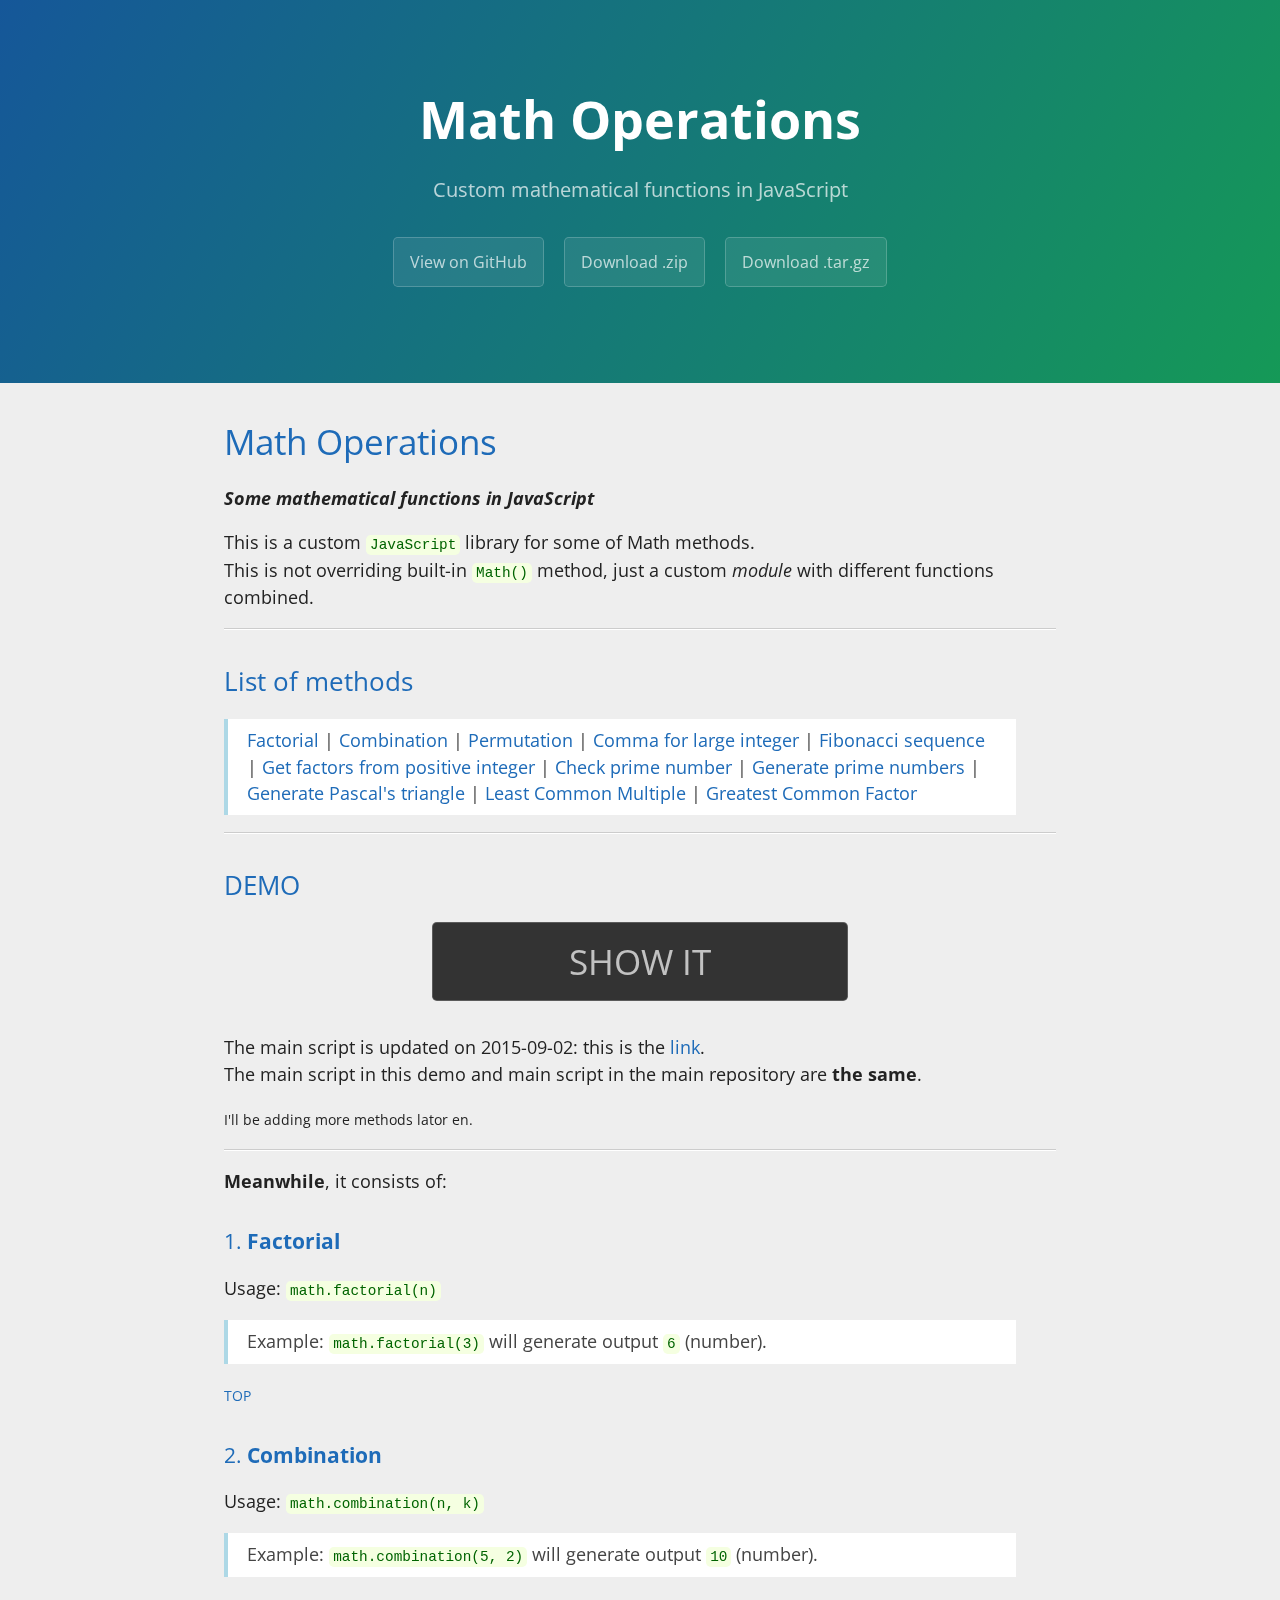
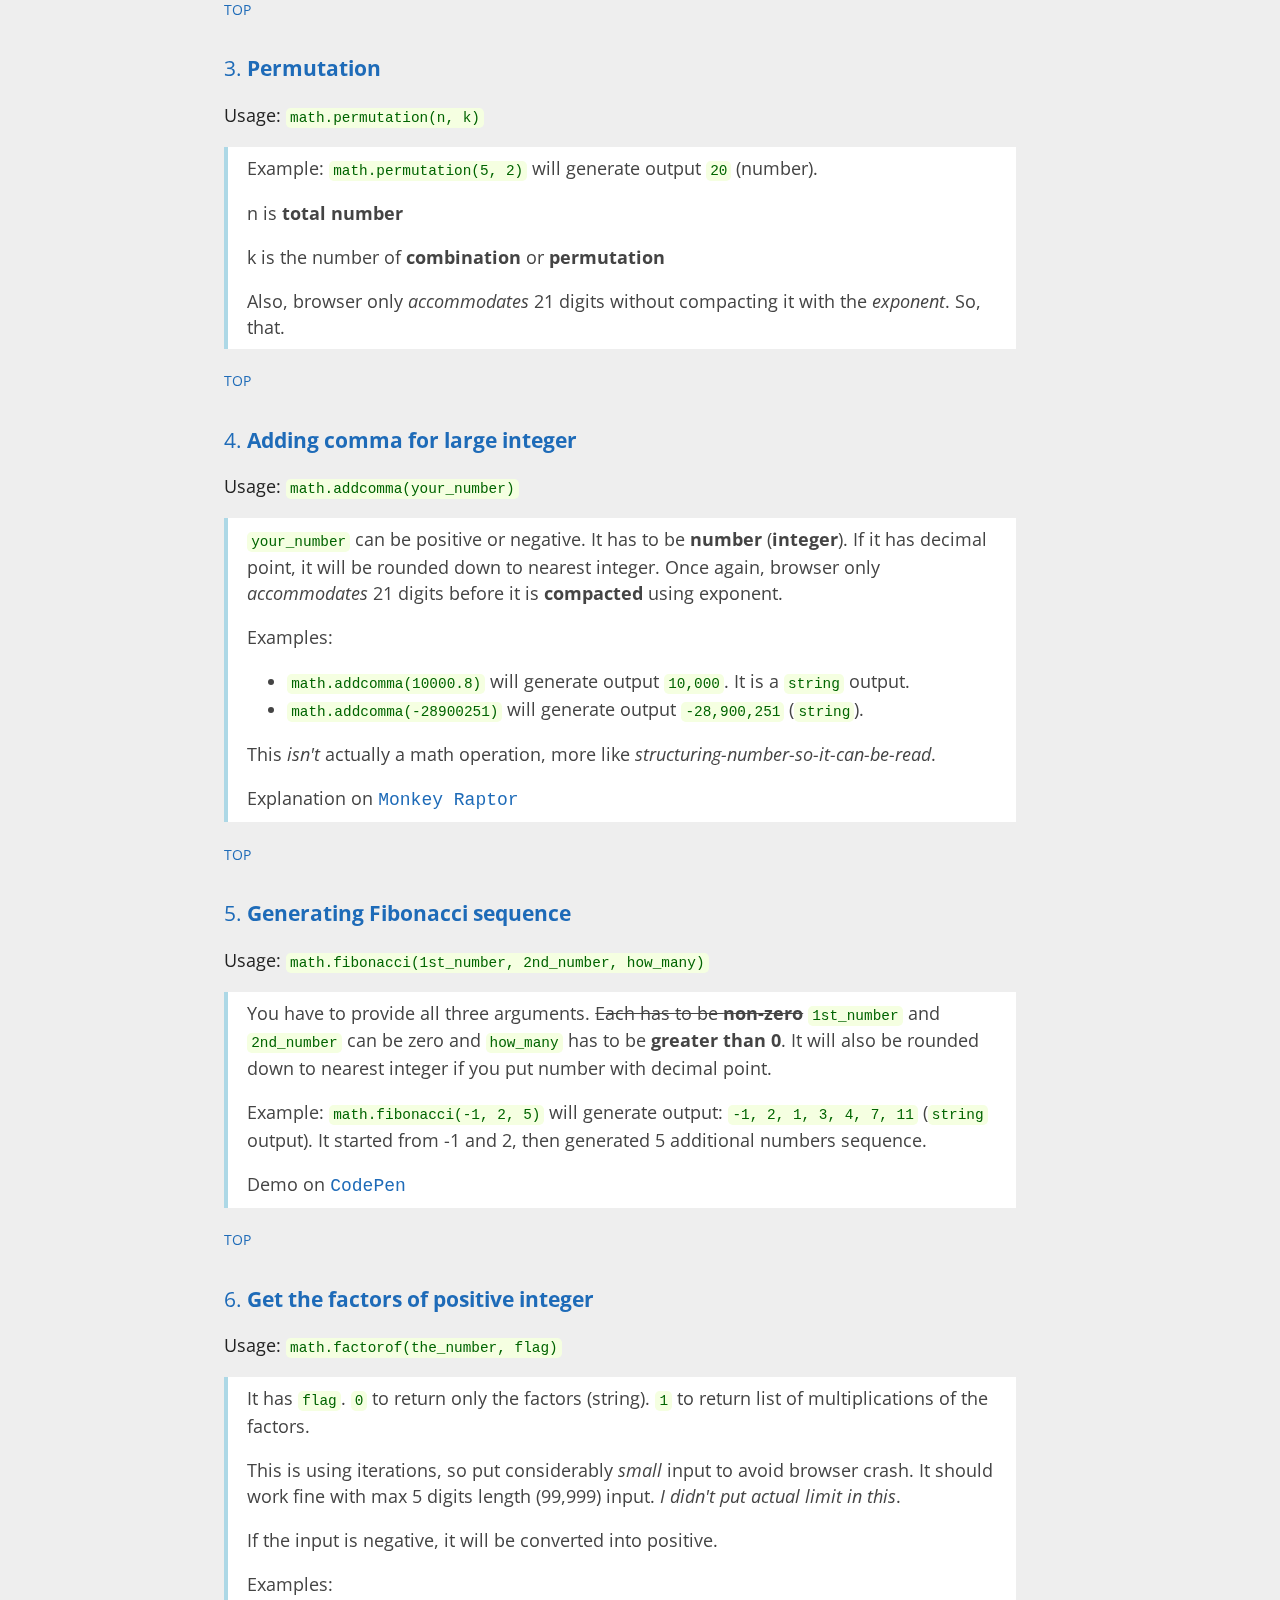
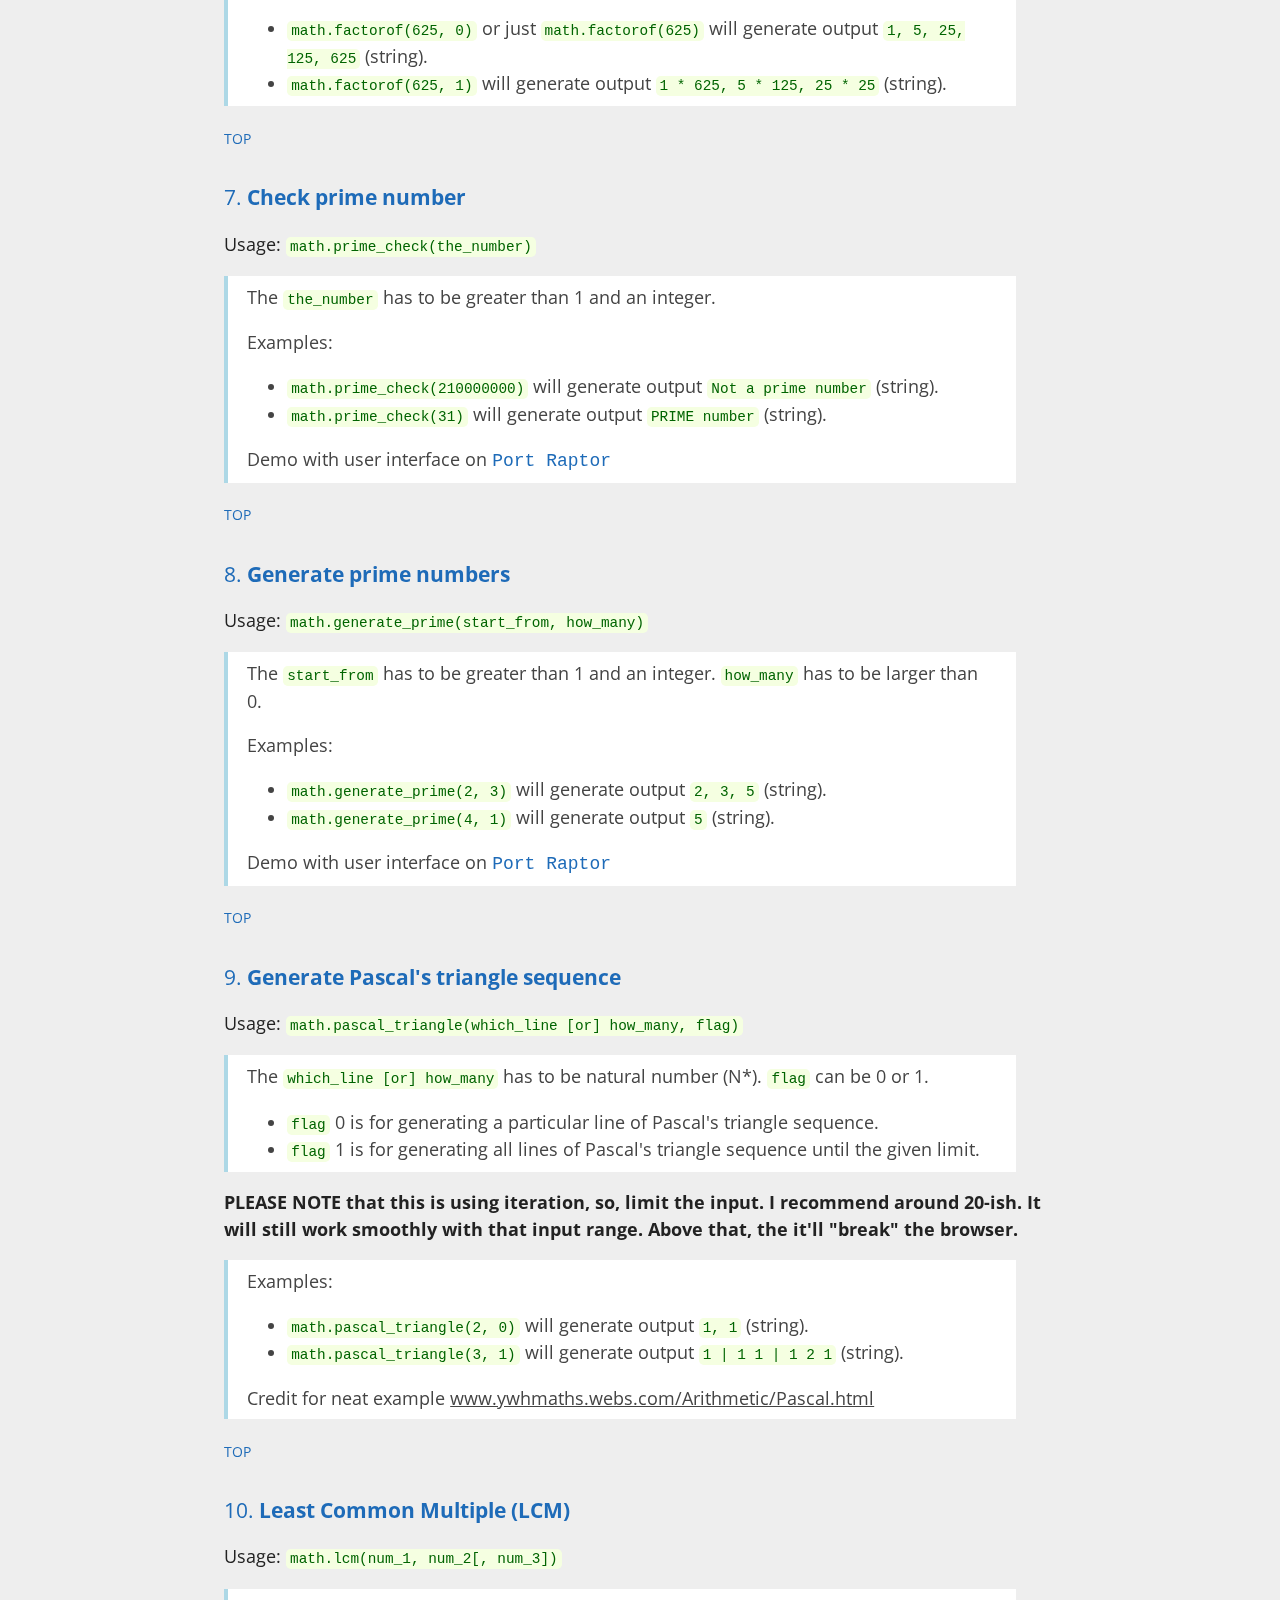
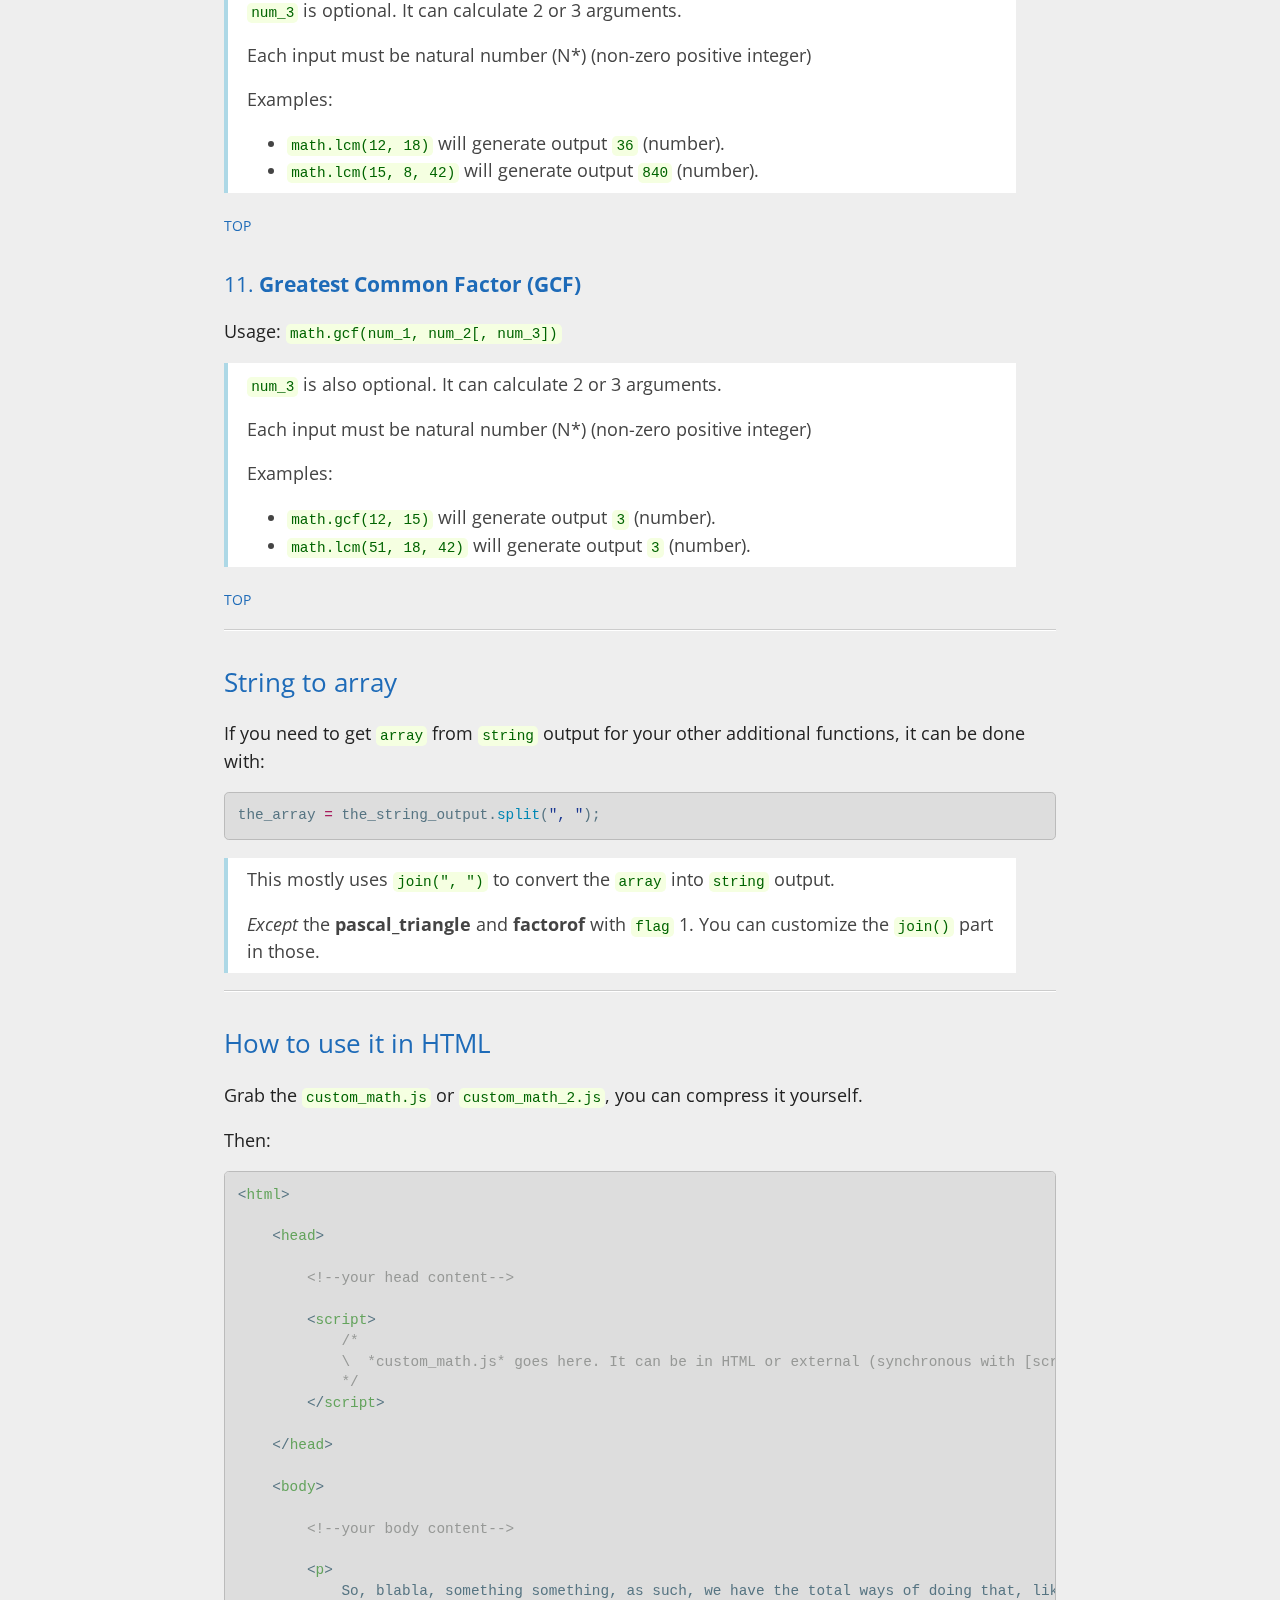
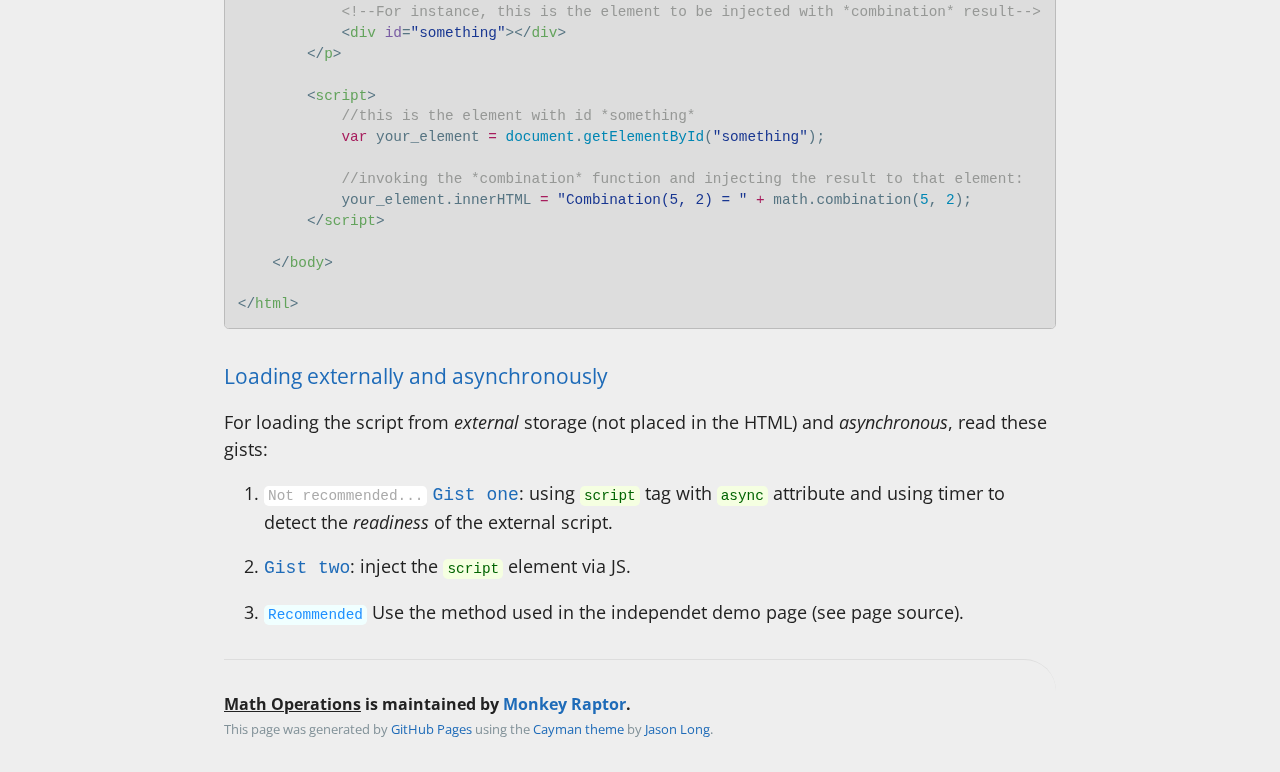
==== index.html @ c635b825 "Update index.html" ====
<!DOCTYPE html>
<html lang="en-us">

<head>
    <meta charset="utf-8">
    <title>Math Operations (JavaScript library) by Monkey Raptor</title>
    <meta name="viewport" content="width=device-width, initial-scale=1">
    <meta name="google-site-verification" content="_RyO_OsaPG1nEejs7BijDhoOod1AKzGy3f2-ojrVHVA">
    <link rel="icon" type="image/x-icon" href="https://assets-cdn.github.com/favicon.ico">
    <link rel="stylesheet" type="text/css" href="stylesheets/normalize.css" media="screen">
    <link rel="stylesheet" href="//fonts.googleapis.com/css?family=Open+Sans:400,700" type="text/css">
    <link rel="stylesheet" type="text/css" href="stylesheets/stylesheet.css" media="screen">
    <link rel="stylesheet" type="text/css" href="stylesheets/github-light.css" media="screen">
    <link rel="stylesheet" type="text/css" href="stylesheets/custom.css" media="screen">
    <link rel="home" href="/">
</head>

<body>
    <section class="page-header">
        <h1 class="project-name">Math Operations</h1>
        <h2 class="project-tagline">Custom mathematical functions in JavaScript</h2>
        <a href="https://github.com/monkeyraptor/math_operation" class="btn">View on GitHub</a>
        <a href="https://github.com/monkeyraptor/math_operation/zipball/master" class="btn">Download .zip</a>
        <a href="https://github.com/monkeyraptor/math_operation/tarball/master" class="btn">Download .tar.gz</a>
    </section>

    <section class="main-content">
        <h1><a id="math-operations" class="anchor" href="#math-operations" aria-hidden="true"><span class="octicon octicon-link">Math Operations</span></a></h1>
        <p><strong><em>Some mathematical functions in JavaScript</em></strong></p>
        <p>This is a custom <code>JavaScript</code> library for some of Math methods.<br><small></small>This is not overriding built-in <code>Math()</code> method, just a custom <em>module</em> with different functions combined.</small></p>
        
        <hr>
        
        <!--LIST OF METHODS-->
        <h2><a id="list-of-methods" class="anchor" href="#list-of-methods" aria-hidden="true"><span class="octicon octicon-link">List of methods</span></a></h2>
        <blockquote>
            <a href="#1-factorial">Factorial</a> | 
            <a href="#2-combination">Combination</a> | 
            <a href="#3-permutation">Permutation</a> | 
            <a href="#4-adding-comma-for-large-integer">Comma for large integer</a> | 
            <a href="#5-generating-fibonacci-sequence">Fibonacci sequence</a> | 
            <a href="#6-get-the-factors-of-positive-integer">Get factors from positive integer</a> | 
            <a href="#7-check-prime-number">Check prime number</a> | 
            <a href="#8-generate-prime-numbers">Generate prime numbers</a> | 
            <a href="#9-generate-pascals-triangle-sequence">Generate Pascal's triangle</a> | 
            <a href="#10-least-common-multiple-lcm">Least Common Multiple</a> | 
            <a href="#11-greatest-common-factor-gcf">Greatest Common Factor</a>
        </blockquote>
        
        <hr>
        
        <!--DEMO-->
        <h2><a id="demo" class="anchor" href="#demo" aria-hidden="true"><span class="octicon octicon-link">DEMO</span></a></h2>
        <div class="demo_div">
            <iframe src="demo.html" class="ifrm_embed"></iframe>
            <div class="centerText">
                <small><a href="https://monkeyraptor.github.io/math_operation/demo.html"><code>INDEPENDENT PAGE</code></a> | <a href="http://codepen.io/monkeyraptor/pen/YXzPvN" target="_blank" title="new window"><code>EDIT ON CODEPEN</code></a></small>
            </div>
        </div>
        <div id="btn_holder" class="centerText">
            <button type="button"
                onclick="document.querySelectorAll('.demo_div')[0].style.display='block';
                        document.getElementById('btn_holder').style.display='none';"
                class="btn cstm" title="Hit to show demo frame">SHOW IT</button>
        </div>
        <p>The main script is updated on 2015-09-02: this is the <a href="https://github.com/monkeyraptor/math_operation/blob/master/demo/custom_math.js" target="_blank" title="new window">link</a>.<br>
        The main script in this demo and main script in the main repository are <strong>the same</strong>.</p>
        <p><small>I'll be adding more methods lator en.</small></p>

        <hr>
        
        <!--Methods list-->
        <p><strong>Meanwhile</strong>, it consists of:</p>
        <!--1-->
        <h3><a id="1-factorial" class="anchor" href="#1-factorial" aria-hidden="true"><span class="octicon octicon-link">1. <strong>Factorial</strong></span></a></h3>
        <p>Usage: <code>math.factorial(n)</code></p>
        <blockquote>
            <p>Example: <code>math.factorial(3)</code> will generate output <code>6</code> (number).</p>
        </blockquote>
        <p><a href="#list-of-methods"><small>TOP</small></a></p>
        
        <!--2-->
        <h3><a id="2-combination" class="anchor" href="#2-combination" aria-hidden="true"><span class="octicon octicon-link">2. <strong>Combination</strong></span></a></h3>
        <p>Usage: <code>math.combination(n, k)</code></p>
        <blockquote>
            <p>Example: <code>math.combination(5, 2)</code> will generate output <code>10</code> (number).</p>
        </blockquote>
        <p><a href="#list-of-methods"><small>TOP</small></a></p>
        
        <!--3-->
        <h3><a id="3-permutation" class="anchor" href="#3-permutation" aria-hidden="true"><span class="octicon octicon-link">3. <strong>Permutation</strong></span></a></h3>
        <p>Usage: <code>math.permutation(n, k)</code></p>
        <blockquote>
            <p>Example: <code>math.permutation(5, 2)</code> will generate output <code>20</code> (number).</p>
            <p>n is <strong>total number</strong></p>
            <p>k is the number of <strong>combination</strong> or <strong>permutation</strong></p>
            <p>Also, browser only <em>accommodates</em> 21 digits without compacting it with the <em>exponent</em>. So, that.</p>
        </blockquote>
        <p><a href="#list-of-methods"><small>TOP</small></a></p>
        
        <!--4-->
        <h3><a id="4-adding-comma-for-large-integer" class="anchor" href="#4-adding-comma-for-large-integer" aria-hidden="true"><span class="octicon octicon-link">4. <strong>Adding comma for large integer</strong></span></a></h3>
        <p>Usage: <code>math.addcomma(your_number)</code></p>
        <blockquote>
            <p><code>your_number</code> can be positive or negative. It has to be <strong>number</strong> (<strong>integer</strong>). If it has decimal point, it will be rounded down to nearest integer. Once again, browser only <em>accommodates</em> 21 digits before it is <strong>compacted</strong> using exponent.</p>
            <p>Examples: </p>
            <ul>
                <li>
                    <code>math.addcomma(10000.8)</code> will generate output <code>10,000</code>. It is a <code>string</code> output.</li>
                <li>
                    <code>math.addcomma(-28900251)</code> will generate output <code>-28,900,251</code> (<code>string</code>).</li>
            </ul>
            <p>This <em>isn't</em> actually a math operation, more like <em>structuring-number-so-it-can-be-read</em>.</p>
            <p>Explanation on <a target="_blank" title="new window" href="http://monkeyraptor.johanpaul.net/2014/06/doodle-formatting-integer-with.html"><code>Monkey Raptor</code></a></p>
        </blockquote>
        <p><a href="#list-of-methods"><small>TOP</small></a></p>
        
        <!--5-->
        <h3><a id="5-generating-fibonacci-sequence" class="anchor" href="#5-generating-fibonacci-sequence" aria-hidden="true"><span class="octicon octicon-link">5. <strong>Generating Fibonacci sequence</strong></span></a></h3>
        <p>Usage: <code>math.fibonacci(1st_number, 2nd_number, how_many)</code></p>
        <blockquote>
            <p>You have to provide all three arguments. <del>Each has to be <strong>non-zero</strong></del> <code>1st_number</code> and <code>2nd_number</code> can be zero and <code>how_many</code> has to be <strong>greater than 0</strong>. It will also be rounded down to nearest integer if you put number with decimal point.</p>
            <p>Example: <code>math.fibonacci(-1, 2, 5)</code> will generate output: <code>-1, 2, 1, 3, 4, 7, 11</code> (<code>string</code> output). It started from -1 and 2, then generated 5 additional numbers sequence.</p>
            <p>Demo on <a target="_blank" title="new window" href="http://codepen.io/monkeyraptor/pen/mqiuK/"><code>CodePen</code></a></p>
        </blockquote>
        <p><a href="#list-of-methods"><small>TOP</small></a></p>
        
        <!--6-->
        <h3><a id="6-get-the-factors-of-positive-integer" class="anchor" href="#6-get-the-factors-of-positive-integer" aria-hidden="true"><span class="octicon octicon-link">6. <strong>Get the factors of positive integer</strong></span></a></h3>
        <p>Usage: <code>math.factorof(the_number, flag)</code></p>
        <blockquote>
            <p>It has <code>flag</code>. <code>0</code> to return only the factors (string). <code>1</code> to return list of multiplications of the factors.</p>
            <p>This is using iterations, so put considerably <em>small</em> input to avoid browser crash. It should work fine with max 5 digits length (99,999) input. <em>I didn't put actual limit in this</em>.</p>
            <p>If the input is negative, it will be converted into positive.</p>
            <p>Examples:</p>
            <ul>
                <li>
                    <code>math.factorof(625, 0)</code> or just <code>math.factorof(625)</code> will generate output <code>1, 5, 25, 125, 625</code> (string).</li>
                <li>
                    <code>math.factorof(625, 1)</code> will generate output <code>1 * 625, 5 * 125, 25 * 25</code> (string).</li>
            </ul>
        </blockquote>
        <p><a href="#list-of-methods"><small>TOP</small></a></p>
        
        <!--7-->
        <h3><a id="7-check-prime-number" class="anchor" href="#7-check-prime-number" aria-hidden="true"><span class="octicon octicon-link">7. <strong>Check prime number</strong></span></a></h3>
        <p>Usage: <code>math.prime_check(the_number)</code></p>
        <blockquote>
            <p>The <code>the_number</code> has to be greater than 1 and an integer.</p>
            <p>Examples:</p>
            <ul>
                <li>
                    <code>math.prime_check(210000000)</code> will generate output <code>Not a prime number</code> (string).</li>
                <li>
                    <code>math.prime_check(31)</code> will generate output <code>PRIME number</code> (string).</li>
            </ul>
            <p>Demo with user interface on <a target="_blank" title="new window" href="http://portraptor.johanpaul.net/2014/04/prime-number-checker.html"><code>Port Raptor</code></a></p>
        </blockquote>
        <p><a href="#list-of-methods"><small>TOP</small></a></p>
        
        <!--8-->
        <h3><a id="8-generate-prime-numbers" class="anchor" href="#8-generate-prime-numbers" aria-hidden="true"><span class="octicon octicon-link">8. <strong>Generate prime numbers</strong></span></a></h3>
        <p>Usage: <code>math.generate_prime(start_from, how_many)</code></p>
        <blockquote>
            <p>The <code>start_from</code> has to be greater than 1 and an integer. <code>how_many</code> has to be larger than 0.</p>
            <p>Examples:</p>
            <ul>
                <li>
                    <code>math.generate_prime(2, 3)</code> will generate output <code>2, 3, 5</code> (string).</li>
                <li>
                    <code>math.generate_prime(4, 1)</code> will generate output <code>5</code> (string).</li>
            </ul>
            <p>Demo with user interface on <a target="_blank" title="new window" href="http://portraptor.johanpaul.net/2014/05/prime-number-generator-by-monkey-raptor.html"><code>Port Raptor</code></a></p>
        </blockquote>
        <p><a href="#list-of-methods"><small>TOP</small></a></p>
        
        <!--9-->
        <h3><a id="9-generate-pascals-triangle-sequence" class="anchor" href="#9-generate-pascals-triangle-sequence" aria-hidden="true"><span class="octicon octicon-link">9. <strong>Generate Pascal's triangle sequence</strong></span></a></h3>
        <p>Usage: <code>math.pascal_triangle(which_line [or] how_many, flag)</code></p>
        <blockquote>
            <p>The <code>which_line [or] how_many</code> has to be natural number (N*). <code>flag</code> can be 0 or 1.</p>
            <ul>
                <li>
                    <code>flag</code> 0 is for generating a particular line of Pascal's triangle sequence.</li>
                <li>
                    <code>flag</code> 1 is for generating all lines of Pascal's triangle sequence until the given limit.</li>
            </ul>
        </blockquote>
        <p><strong>PLEASE NOTE that this is using iteration, so, limit the input. I recommend around 20-ish. It will still work smoothly with that input range. Above that, the it'll "break" the browser.</strong></p>
        <blockquote>
            <p>Examples:</p>
            <ul>
                <li>
                    <code>math.pascal_triangle(2, 0)</code> will generate output <code>1, 1</code> (string).</li>
                <li>
                    <code>math.pascal_triangle(3, 1)</code> will generate output <code>1 | 1 1 | 1 2 1</code> (string).</li>
            </ul>
            <p>Credit for neat example <u>www.ywhmaths.webs.com/Arithmetic/Pascal.html</u></p>
        </blockquote>
        <p><a href="#list-of-methods"><small>TOP</small></a></p>
        
        <!--10-->
        <h3><a id="10-least-common-multiple-lcm" class="anchor" href="#10-least-common-multiple-lcm" aria-hidden="true"><span class="octicon octicon-link">10. <strong>Least Common Multiple (LCM)</strong></span></a></h3>
        <p>Usage: <code>math.lcm(num_1, num_2[, num_3])</code></p>
        <blockquote>
            <p><code>num_3</code> is optional. It can calculate 2 or 3 arguments.</p>
            <p>Each input must be natural number (N*) (non-zero positive integer)</p>
            <p>Examples:</p>
            <ul>
                <li>
                    <code>math.lcm(12, 18)</code> will generate output <code>36</code> (number).</li>
                <li>
                    <code>math.lcm(15, 8, 42)</code> will generate output <code>840</code> (number).</li>
            </ul>
        </blockquote>
        <p><a href="#list-of-methods"><small>TOP</small></a></p>
        
        <!--11-->
        <h3><a id="11-greatest-common-factor-gcf" class="anchor" href="#11-greatest-common-factor-gcf" aria-hidden="true"><span class="octicon octicon-link">11. <strong>Greatest Common Factor (GCF)</strong></span></a></h3>
        <p>Usage: <code>math.gcf(num_1, num_2[, num_3])</code></p>
        <blockquote>
            <p><code>num_3</code> is also optional. It can calculate 2 or 3 arguments.</p>
            <p>Each input must be natural number (N*) (non-zero positive integer)</p>
            <p>Examples:</p>
            <ul>
                <li>
                    <code>math.gcf(12, 15)</code> will generate output <code>3</code> (number).</li>
                <li>
                    <code>math.lcm(51, 18, 42)</code> will generate output <code>3</code> (number).</li>
            </ul>
        </blockquote>
        <p><a href="#list-of-methods"><small>TOP</small></a></p>
        
        <hr>
        
        <!--Converting output-->
        <h2><a id="string-to-array" class="anchor" href="#string-to-array" aria-hidden="true"><span class="octicon octicon-link">String to array</span></a></h2>
        <p>If you need to get <code>array</code> from <code>string</code> output for your other additional functions, it can be done with:</p>
        <div class="highlight highlight-javascript"><pre>the_array <span class="pl-k">=</span> the_string_output.<span class="pl-c1">split</span>(<span class="pl-s"><span class="pl-pds">"</span>, <span class="pl-pds">"</span></span>);</pre></div>
        <blockquote>
            <p>This mostly uses <code>join(", ")</code> to convert the <code>array</code> into <code>string</code> output.</p>
            <p><em>Except</em> the <strong>pascal_triangle</strong> and <strong>factorof</strong> with <code>flag</code> 1. You can customize the <code>join()</code> part in those.</p>
        </blockquote>
        
        <hr>
        
        <h2><a id="how-to-use-it-in-html" class="anchor" href="#how-to-use-it-in-html" aria-hidden="true"><span class="octicon octicon-link">How to use it in HTML</span></a></h2>
        <p>Grab the <code>custom_math.js</code> or <code>custom_math_2.js</code>, you can compress it yourself.</p>
        <p>Then:</p>
        <div class="highlight highlight-html"><pre>&lt;<span class="pl-ent">html</span>&gt;

    &lt;<span class="pl-ent">head</span>&gt;

        <span class="pl-c">&lt;!--your head content--&gt;</span>

<span class="pl-s1">        &lt;<span class="pl-ent">script</span>&gt;</span>
<span class="pl-s1">            <span class="pl-c">/* </span></span>
<span class="pl-s1"><span class="pl-c">            \  *custom_math.js* goes here. It can be in HTML or external (synchronous with [script] tag).</span></span>
<span class="pl-s1"><span class="pl-c">            */</span></span>
<span class="pl-s1">        &lt;/<span class="pl-ent">script</span>&gt;</span>

    &lt;/<span class="pl-ent">head</span>&gt;

    &lt;<span class="pl-ent">body</span>&gt;

        <span class="pl-c">&lt;!--your body content--&gt;</span>

        &lt;<span class="pl-ent">p</span>&gt;
            So, blabla, something something, as such, we have the total ways of doing that, like:
            <span class="pl-c">&lt;!--For instance, this is the element to be injected with *combination* result--&gt;</span>
            &lt;<span class="pl-ent">div</span> <span class="pl-e">id</span>=<span class="pl-s"><span class="pl-pds">"</span>something<span class="pl-pds">"</span></span>&gt;&lt;/<span class="pl-ent">div</span>&gt;
        &lt;/<span class="pl-ent">p</span>&gt;

<span class="pl-s1">        &lt;<span class="pl-ent">script</span>&gt;</span>
<span class="pl-s1">            <span class="pl-c">//this is the element with id *something*</span></span>
<span class="pl-s1">            <span class="pl-k">var</span> your_element <span class="pl-k">=</span> <span class="pl-c1">document</span>.<span class="pl-c1">getElementById</span>(<span class="pl-s"><span class="pl-pds">"</span>something<span class="pl-pds">"</span></span>);</span>
<span class="pl-s1"></span>
<span class="pl-s1">            <span class="pl-c">//invoking the *combination* function and injecting the result to that element:</span></span>
<span class="pl-s1">            your_element.innerHTML <span class="pl-k">=</span> <span class="pl-s"><span class="pl-pds">"</span>Combination(5, 2) = <span class="pl-pds">"</span></span> <span class="pl-k">+</span> math.combination(<span class="pl-c1">5</span>, <span class="pl-c1">2</span>);</span>
<span class="pl-s1">        &lt;/<span class="pl-ent">script</span>&gt;</span>

    &lt;/<span class="pl-ent">body</span>&gt;

&lt;/<span class="pl-ent">html</span>&gt;</pre></div>
        
        <!--External-async loading-->
        <h3><a id="loading-externally-and-asynchronously" class="anchor" href="#loading-externally-and-asynchronously" aria-hidden="true"><span class="octicon octicon-link">Loading externally and asynchronously</span></a></h3>
        <p>For loading the script from <em>external</em> storage (not placed in the HTML) and <em>asynchronous</em>, read these gists:</p>
        <ol>
            <li>
                <p><code style="background:#fff;color:#aaa">Not recommended...</code> <a target="_blank" title="new window" href="https://gist.github.com/monkeyraptor/532517be33ead64e57f5"><code>Gist one</code></a>: using <code>script</code> tag with <code>async</code> attribute and using timer to detect the <em>readiness</em> of the external script.</p>
            </li>
            <li>
                <p><a target="_blank" title="new window" href="https://gist.github.com/monkeyraptor/339905bc5edc703b9f92"><code>Gist two</code></a>: inject the <code>script</code> element via JS.</p>
            </li>
            <li>
                <p><code style="background:azure;color:dodgerblue">Recommended</code> Use the method used in the independet demo page (see page source).</p>
            </li>
        </ol>

        <footer class="site-footer">
            <span class="site-footer-owner"><u>Math Operations</u> is maintained by <a rel="author" href="https://monkeyraptor.github.io/">Monkey Raptor</a>.</span>
            <span class="site-footer-credits">This page was generated by <a href="https://pages.github.com">GitHub Pages</a> using the <a href="https://github.com/jasonlong/cayman-theme">Cayman theme</a> by <a href="https://twitter.com/jasonlong">Jason Long</a>.</span>
        </footer>

    </section>

</body>

</html>
---- stylesheets/stylesheet.css ----
* {
  box-sizing: border-box; }

body {
  padding: 0;
  margin: 0;
  font-family: "Open Sans", "Helvetica Neue", Helvetica, Arial, sans-serif;
  font-size: 16px;
  line-height: 1.5;
  color: #606c71; }

a {
  color: #1e6bb8;
  text-decoration: none; }
  a:hover {
    text-decoration: underline; }

.btn {
  display: inline-block;
  margin-bottom: 1rem;
  color: rgba(255, 255, 255, 0.7);
  background-color: rgba(255, 255, 255, 0.08);
  border-color: rgba(255, 255, 255, 0.2);
  border-style: solid;
  border-width: 1px;
  border-radius: 0.3rem;
  transition: color 0.2s, background-color 0.2s, border-color 0.2s; }
  .btn + .btn {
    margin-left: 1rem; }

.btn:hover {
  color: rgba(255, 255, 255, 0.8);
  text-decoration: none;
  background-color: rgba(255, 255, 255, 0.2);
  border-color: rgba(255, 255, 255, 0.3); }

@media screen and (min-width: 64em) {
  .btn {
    padding: 0.75rem 1rem; } }

@media screen and (min-width: 42em) and (max-width: 64em) {
  .btn {
    padding: 0.6rem 0.9rem;
    font-size: 0.9rem; } }

@media screen and (max-width: 42em) {
  .btn {
    display: block;
    width: 100%;
    padding: 0.75rem;
    font-size: 0.9rem; }
    .btn + .btn {
      margin-top: 1rem;
      margin-left: 0; } }

.page-header {
  color: #fff;
  text-align: center;
  background-color: #159957;
  background-image: linear-gradient(120deg, #155799, #159957); }

@media screen and (min-width: 64em) {
  .page-header {
    padding: 5rem 6rem; } }

@media screen and (min-width: 42em) and (max-width: 64em) {
  .page-header {
    padding: 3rem 4rem; } }

@media screen and (max-width: 42em) {
  .page-header {
    padding: 2rem 1rem; } }

.project-name {
  margin-top: 0;
  margin-bottom: 0.1rem; }

@media screen and (min-width: 64em) {
  .project-name {
    font-size: 3.25rem; } }

@media screen and (min-width: 42em) and (max-width: 64em) {
  .project-name {
    font-size: 2.25rem; } }

@media screen and (max-width: 42em) {
  .project-name {
    font-size: 1.75rem; } }

.project-tagline {
  margin-bottom: 2rem;
  font-weight: normal;
  opacity: 0.7; }

@media screen and (min-width: 64em) {
  .project-tagline {
    font-size: 1.25rem; } }

@media screen and (min-width: 42em) and (max-width: 64em) {
  .project-tagline {
    font-size: 1.15rem; } }

@media screen and (max-width: 42em) {
  .project-tagline {
    font-size: 1rem; } }

.main-content :first-child {
  margin-top: 0; }
.main-content img {
  max-width: 100%; }
.main-content h1, .main-content h2, .main-content h3, .main-content h4, .main-content h5, .main-content h6 {
  margin-top: 2rem;
  margin-bottom: 1rem;
  font-weight: normal;
  color: #159957; }
.main-content p {
  margin-bottom: 1em; }
.main-content code {
  padding: 2px 4px;
  font-family: Consolas, "Liberation Mono", Menlo, Courier, monospace;
  font-size: 0.9rem;
  color: #383e41;
  background-color: #f3f6fa;
  border-radius: 0.3rem; }
.main-content pre {
  padding: 0.8rem;
  margin-top: 0;
  margin-bottom: 1rem;
  font: 1rem Consolas, "Liberation Mono", Menlo, Courier, monospace;
  color: #567482;
  word-wrap: normal;
  background-color: #f3f6fa;
  border: solid 1px #dce6f0;
  border-radius: 0.3rem; }
  .main-content pre > code {
    padding: 0;
    margin: 0;
    font-size: 0.9rem;
    color: #567482;
    word-break: normal;
    white-space: pre;
    background: transparent;
    border: 0; }
.main-content .highlight {
  margin-bottom: 1rem; }
  .main-content .highlight pre {
    margin-bottom: 0;
    word-break: normal; }
.main-content .highlight pre, .main-content pre {
  padding: 0.8rem;
  overflow: auto;
  font-size: 0.9rem;
  line-height: 1.45;
  border-radius: 0.3rem; }
.main-content pre code, .main-content pre tt {
  display: inline;
  max-width: initial;
  padding: 0;
  margin: 0;
  overflow: initial;
  line-height: inherit;
  word-wrap: normal;
  background-color: transparent;
  border: 0; }
  .main-content pre code:before, .main-content pre code:after, .main-content pre tt:before, .main-content pre tt:after {
    content: normal; }
.main-content ul, .main-content ol {
  margin-top: 0; }
.main-content blockquote {
  padding: 0 1rem;
  margin-left: 0;
  color: #819198;
  border-left: 0.3rem solid #dce6f0; }
  .main-content blockquote > :first-child {
    margin-top: 0; }
  .main-content blockquote > :last-child {
    margin-bottom: 0; }
.main-content table {
  display: block;
  width: 100%;
  overflow: auto;
  word-break: normal;
  word-break: keep-all; }
  .main-content table th {
    font-weight: bold; }
  .main-content table th, .main-content table td {
    padding: 0.5rem 1rem;
    border: 1px solid #e9ebec; }
.main-content dl {
  padding: 0; }
  .main-content dl dt {
    padding: 0;
    margin-top: 1rem;
    font-size: 1rem;
    font-weight: bold; }
  .main-content dl dd {
    padding: 0;
    margin-bottom: 1rem; }
.main-content hr {
  height: 2px;
  padding: 0;
  margin: 1rem 0;
  background-color: #eff0f1;
  border: 0; }

@media screen and (min-width: 64em) {
  .main-content {
    max-width: 64rem;
    padding: 2rem 6rem;
    margin: 0 auto;
    font-size: 1.1rem; } }

@media screen and (min-width: 42em) and (max-width: 64em) {
  .main-content {
    padding: 2rem 4rem;
    font-size: 1.1rem; } }

@media screen and (max-width: 42em) {
  .main-content {
    padding: 2rem 1rem;
    font-size: 1rem; } }

.site-footer {
  padding-top: 2rem;
  margin-top: 2rem;
  border-top: solid 1px #eff0f1; }

.site-footer-owner {
  display: block;
  font-weight: bold; }

.site-footer-credits {
  color: #819198; }

@media screen and (min-width: 64em) {
  .site-footer {
    font-size: 1rem; } }

@media screen and (min-width: 42em) and (max-width: 64em) {
  .site-footer {
    font-size: 1rem; } }

@media screen and (max-width: 42em) {
  .site-footer {
    font-size: 0.9rem; } }
---- stylesheets/github-light.css ----
/*
   Copyright 2014 GitHub Inc.

   Licensed under the Apache License, Version 2.0 (the "License");
   you may not use this file except in compliance with the License.
   You may obtain a copy of the License at

       http://www.apache.org/licenses/LICENSE-2.0

   Unless required by applicable law or agreed to in writing, software
   distributed under the License is distributed on an "AS IS" BASIS,
   WITHOUT WARRANTIES OR CONDITIONS OF ANY KIND, either express or implied.
   See the License for the specific language governing permissions and
   limitations under the License.

*/

.pl-c /* comment */ {
  color: #969896;
}

.pl-c1      /* constant, markup.raw, meta.diff.header, meta.module-reference, meta.property-name, support, support.constant, support.variable, variable.other.constant */,
.pl-s .pl-v /* string variable */ {
  color: #0086b3;
}

.pl-e  /* entity */,
.pl-en /* entity.name */ {
  color: #795da3;
}

.pl-s .pl-s1 /* string source */,
.pl-smi      /* storage.modifier.import, storage.modifier.package, storage.type.java, variable.other, variable.parameter.function */ {
  color: #333;
}

.pl-ent /* entity.name.tag */ {
  color: #63a35c;
}

.pl-k /* keyword, storage, storage.type */ {
  color: #a71d5d;
}

.pl-pds              /* punctuation.definition.string, string.regexp.character-class */,
.pl-s                /* string */,
.pl-s .pl-pse .pl-s1 /* string punctuation.section.embedded source */,
.pl-sr               /* string.regexp */,
.pl-sr .pl-cce       /* string.regexp constant.character.escape */,
.pl-sr .pl-sra       /* string.regexp string.regexp.arbitrary-repitition */,
.pl-sr .pl-sre       /* string.regexp source.ruby.embedded */ {
  color: #183691;
}

.pl-v /* variable */ {
  color: #ed6a43;
}

.pl-id /* invalid.deprecated */ {
  color: #b52a1d;
}

.pl-ii /* invalid.illegal */ {
  background-color: #b52a1d;
  color: #f8f8f8;
}

.pl-sr .pl-cce /* string.regexp constant.character.escape */ {
  color: #63a35c;
  font-weight: bold;
}

.pl-ml /* markup.list */ {
  color: #693a17;
}

.pl-mh        /* markup.heading */,
.pl-mh .pl-en /* markup.heading entity.name */,
.pl-ms        /* meta.separator */ {
  color: #1d3e81;
  font-weight: bold;
}

.pl-mq /* markup.quote */ {
  color: #008080;
}

.pl-mi /* markup.italic */ {
  color: #333;
  font-style: italic;
}

.pl-mb /* markup.bold */ {
  color: #333;
  font-weight: bold;
}

.pl-md /* markup.deleted, meta.diff.header.from-file */ {
  background-color: #ffecec;
  color: #bd2c00;
}

.pl-mi1 /* markup.inserted, meta.diff.header.to-file */ {
  background-color: #eaffea;
  color: #55a532;
}

.pl-mdr /* meta.diff.range */ {
  color: #795da3;
  font-weight: bold;
}

.pl-mo /* meta.output */ {
  color: #1d3e81;
}
---- stylesheets/custom.css ----
body{background:#eee;color:#222;}
.main-content blockquote {background-color:#fff;color:#444;border-left-color:lightblue;padding:0.5rem 1.2rem}
.main-content code {background-color:rgb(245,255,225);color:darkgreen;}
.main-content pre {border-color:#bbb;background-color:#ddd;}
.main-content hr {height: 1px;background-color: #ccc;border-bottom: 1px solid #fff;}
.main-content a code {color:#1e6bb8;background-color:transparent;font-size:18px;padding:0;display:inline;}
.site-footer {border-top-color:#ddd;border-radius:0 2rem 0 0;}
.site-footer-credits {font-size:0.8rem;}
.demo_div{display:none;margin:10px 0;}
.ifrm_embed{height:880px;width:100%;border:0;}
.centerText{text-align:center;}
.cstm{font-size:2em;width:50%;background-color:#333;}.cstm:hover{background-color:royalblue;}
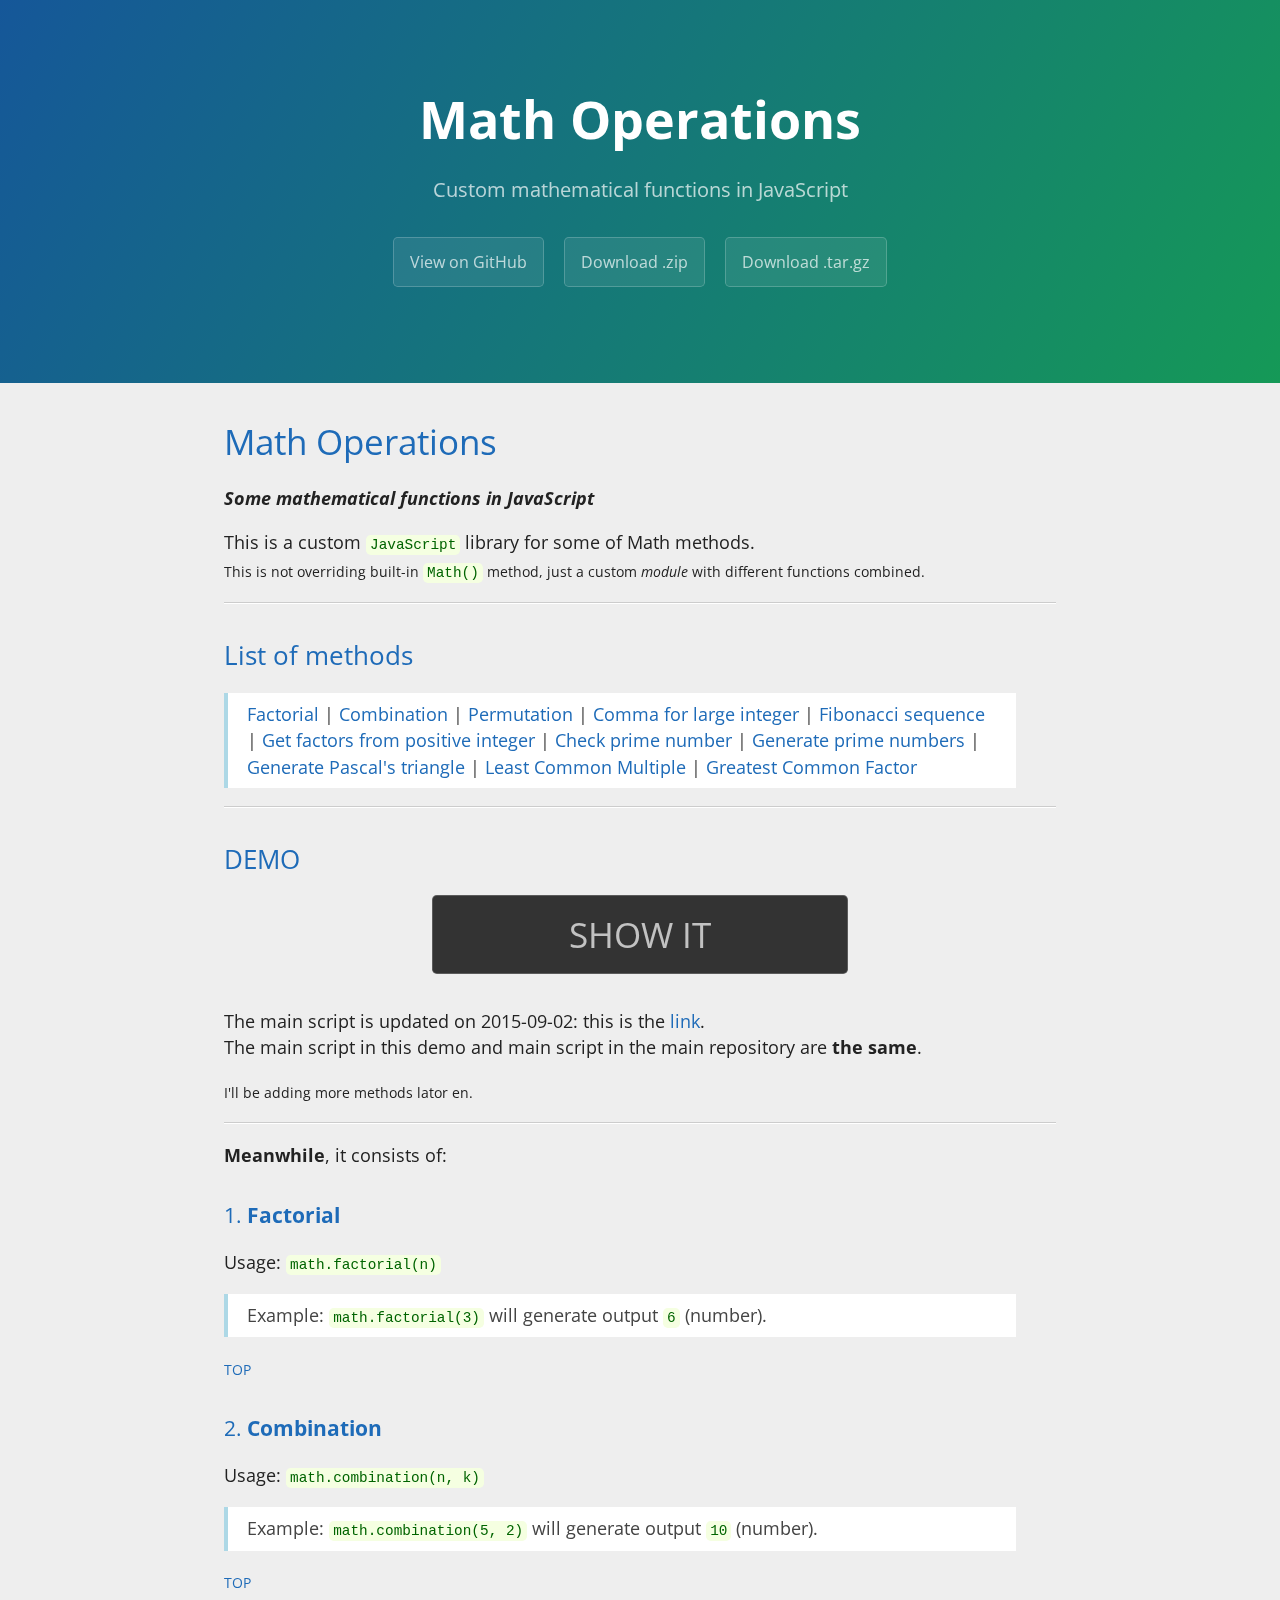
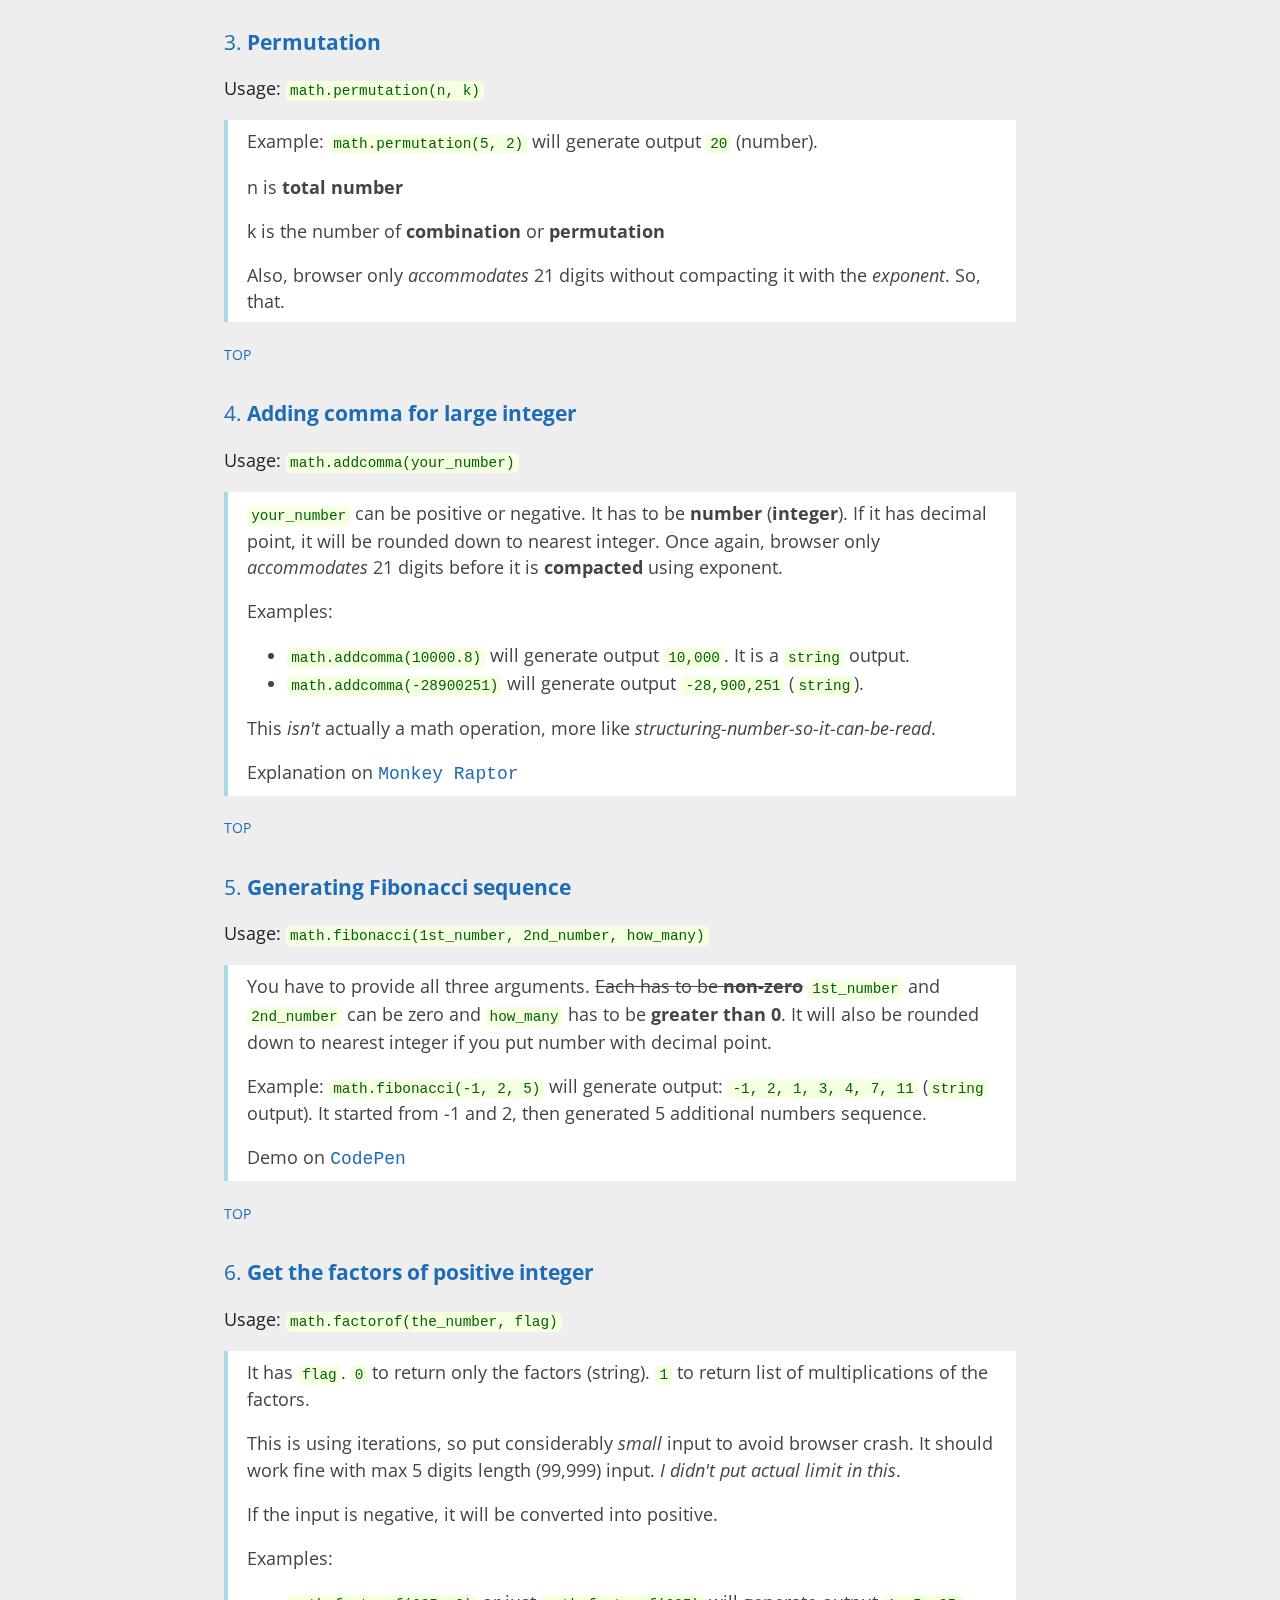
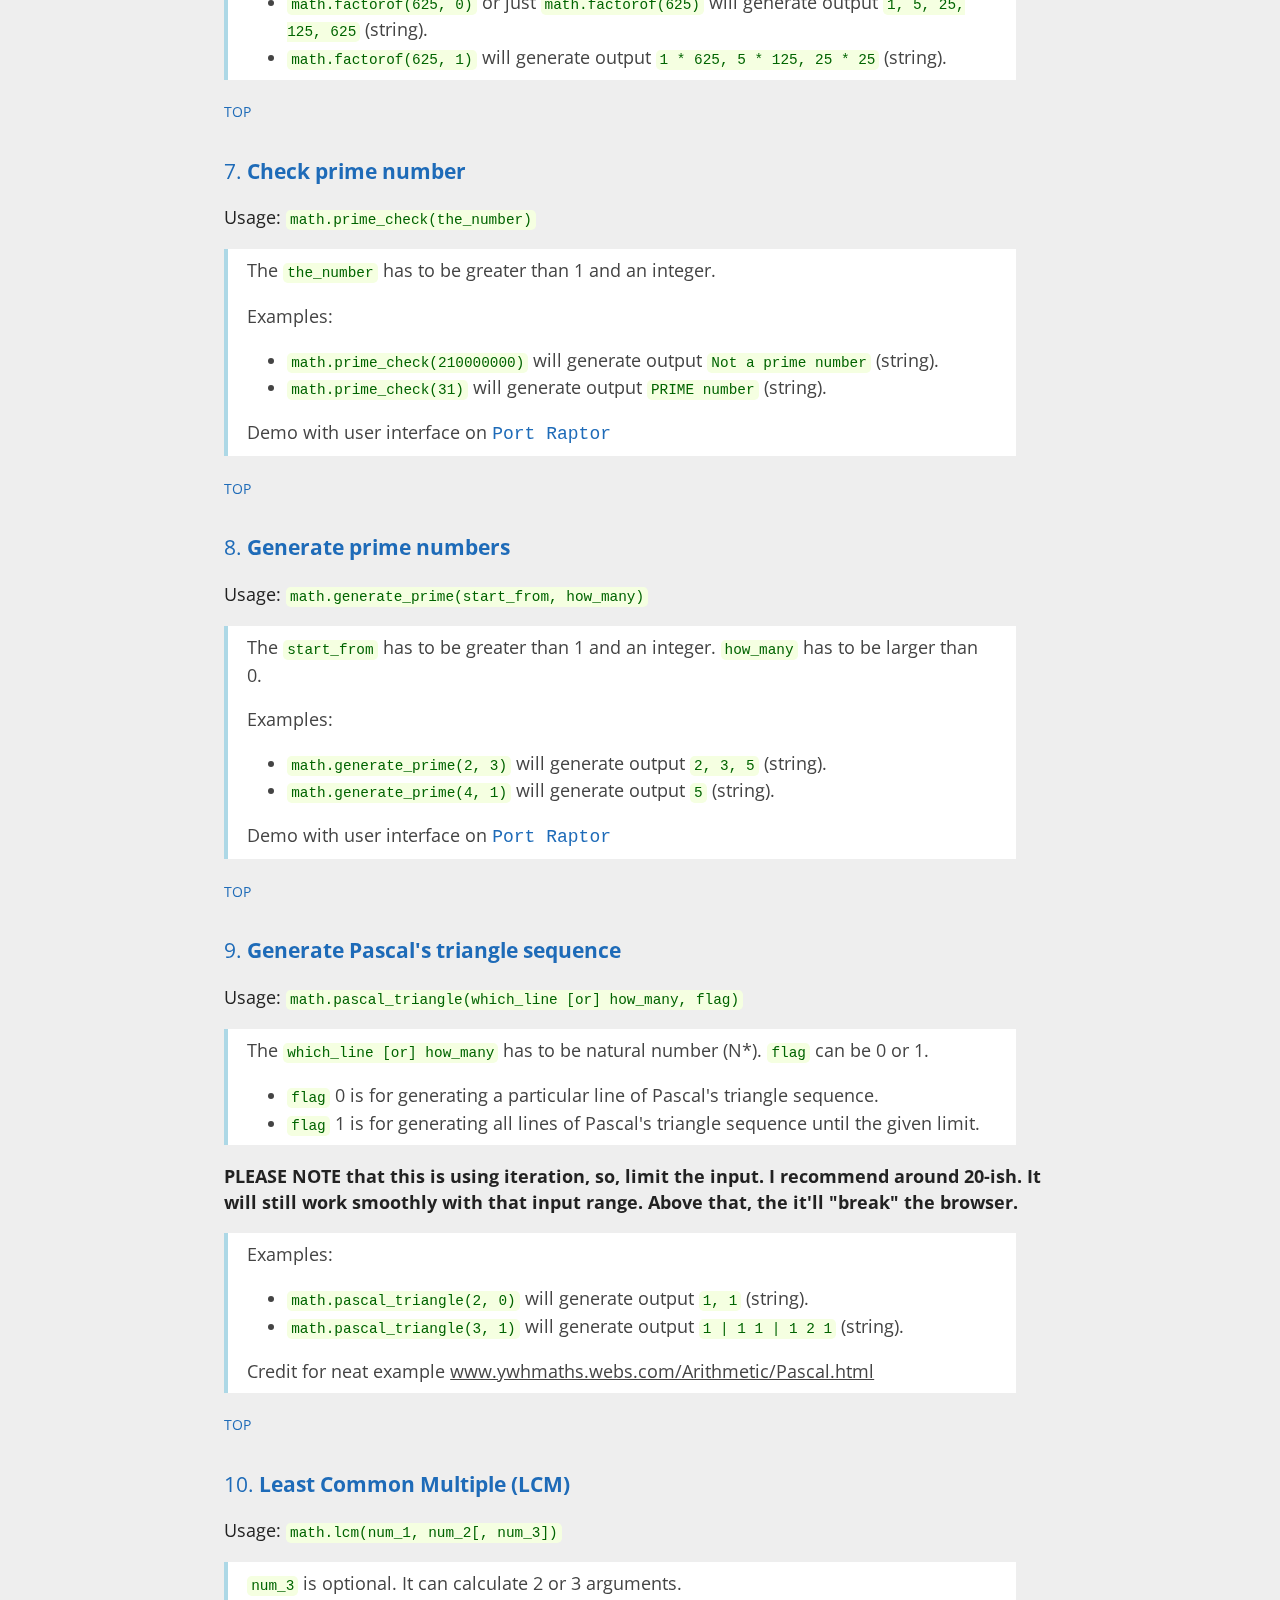
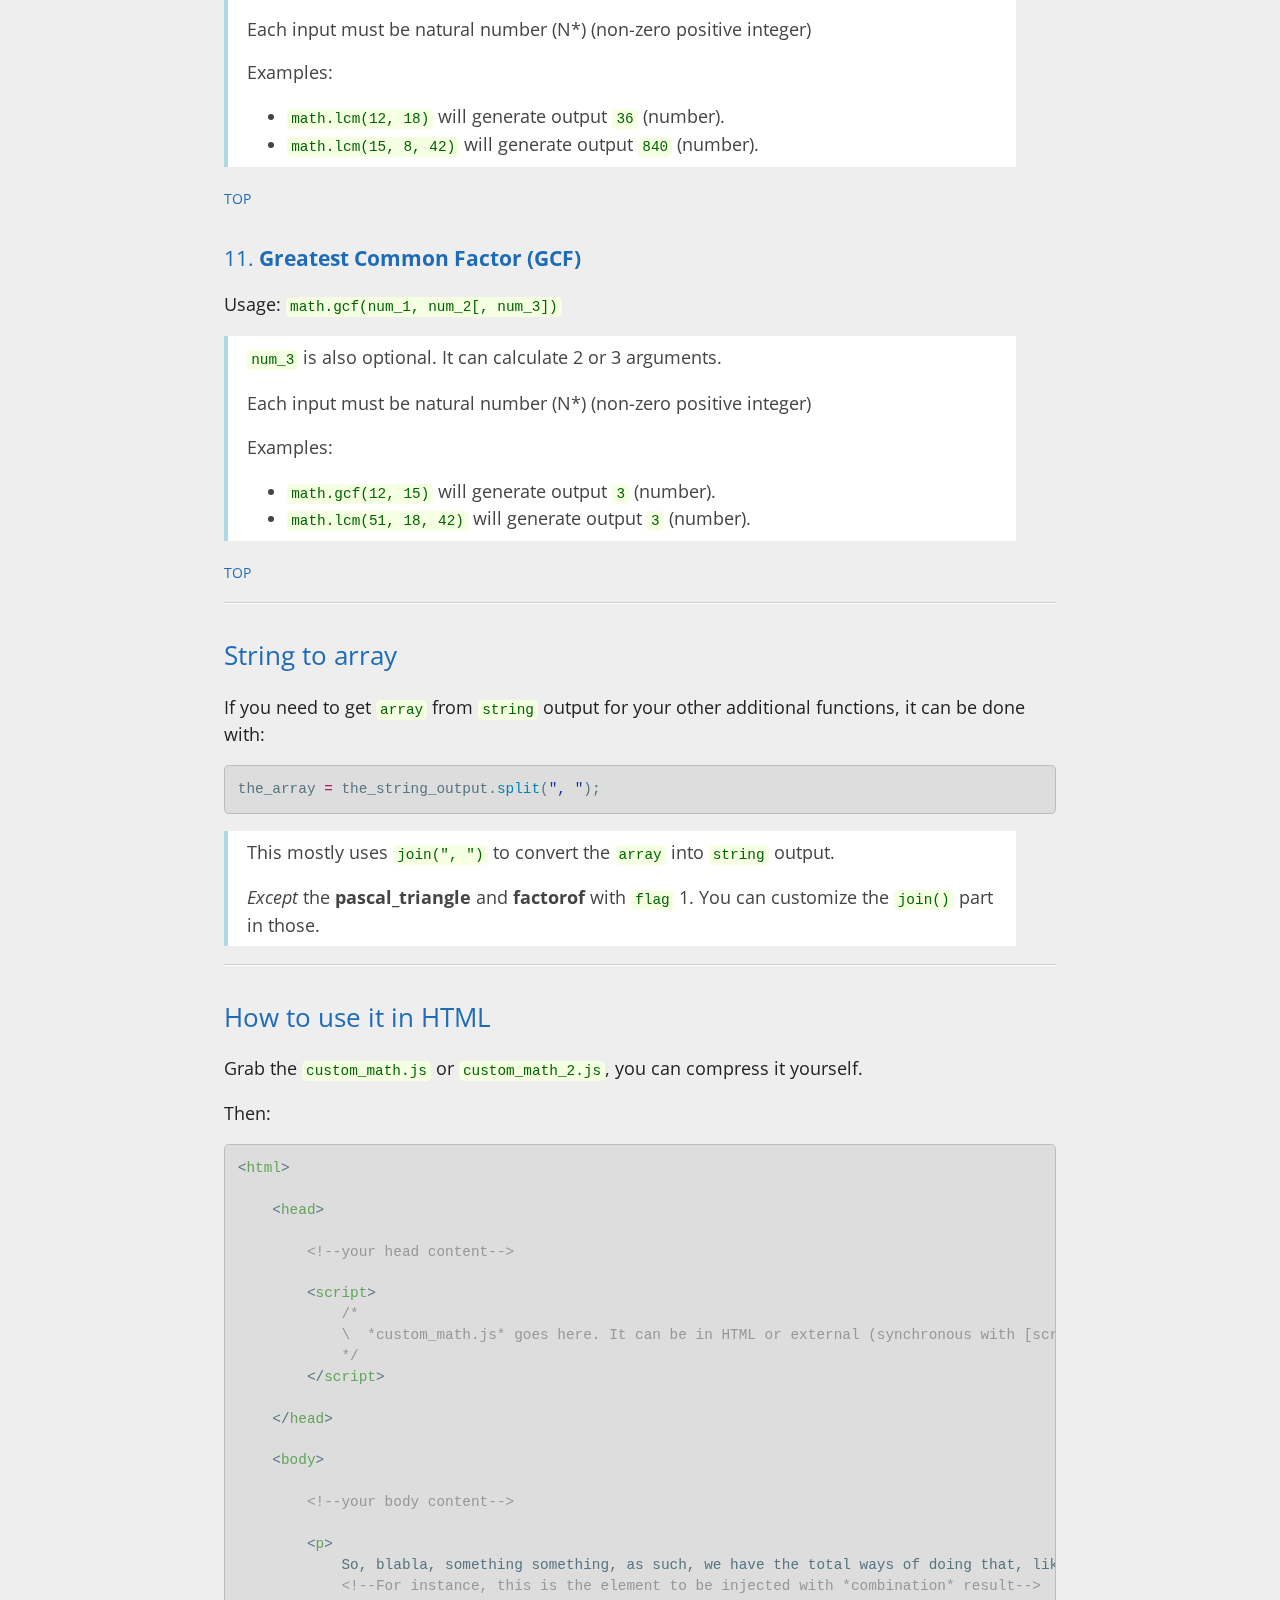
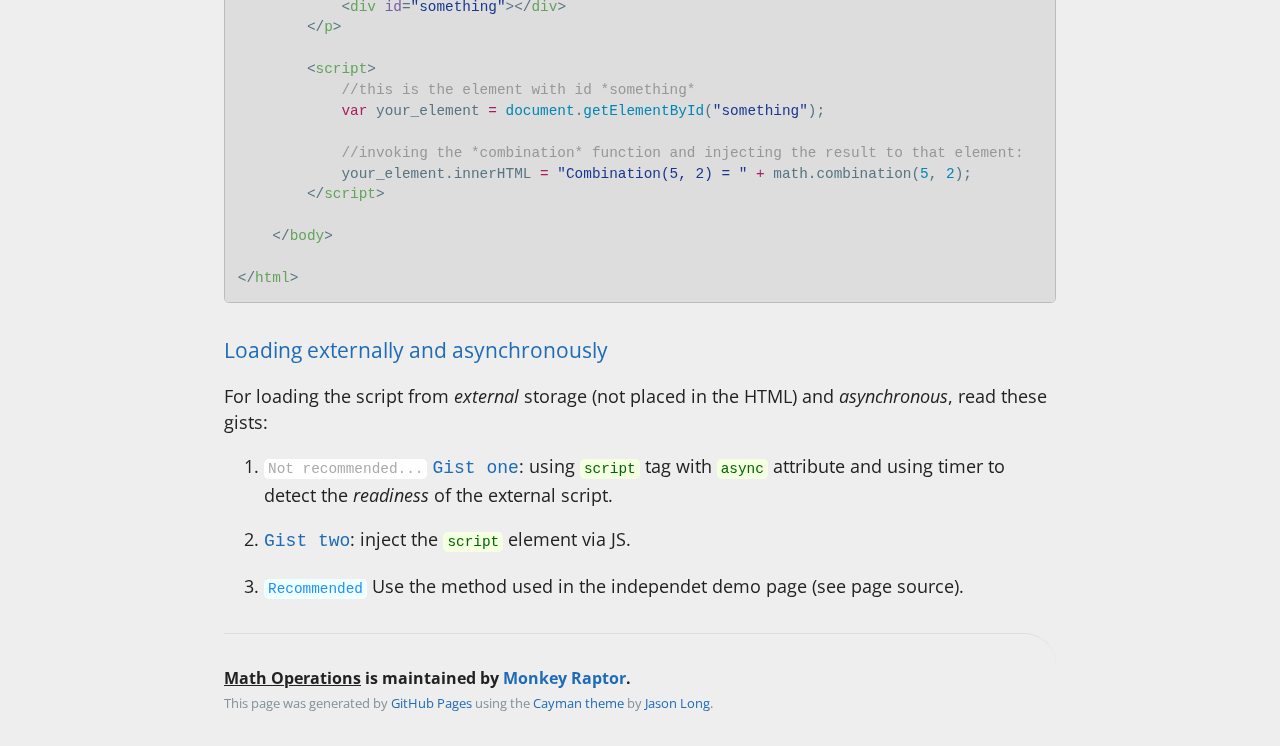
==== commit 7d708137: "Update index.html" ====
--- a/index.html
+++ b/index.html
@@ -27,7 +27,8 @@
     <section class="main-content">
         <h1><a id="math-operations" class="anchor" href="#math-operations" aria-hidden="true"><span class="octicon octicon-link">Math Operations</span></a></h1>
         <p><strong><em>Some mathematical functions in JavaScript</em></strong></p>
-        <p>This is a custom <code>JavaScript</code> library for some of Math methods.<br><small></small>This is not overriding built-in <code>Math()</code> method, just a custom <em>module</em> with different functions combined.</small></p>
+        <p>This is a custom <code>JavaScript</code> library for some of Math methods.<br>
+        <small>This is not overriding built-in <code>Math()</code> method, just a custom <em>module</em> with different functions combined.</small></p>
         
         <hr>
         
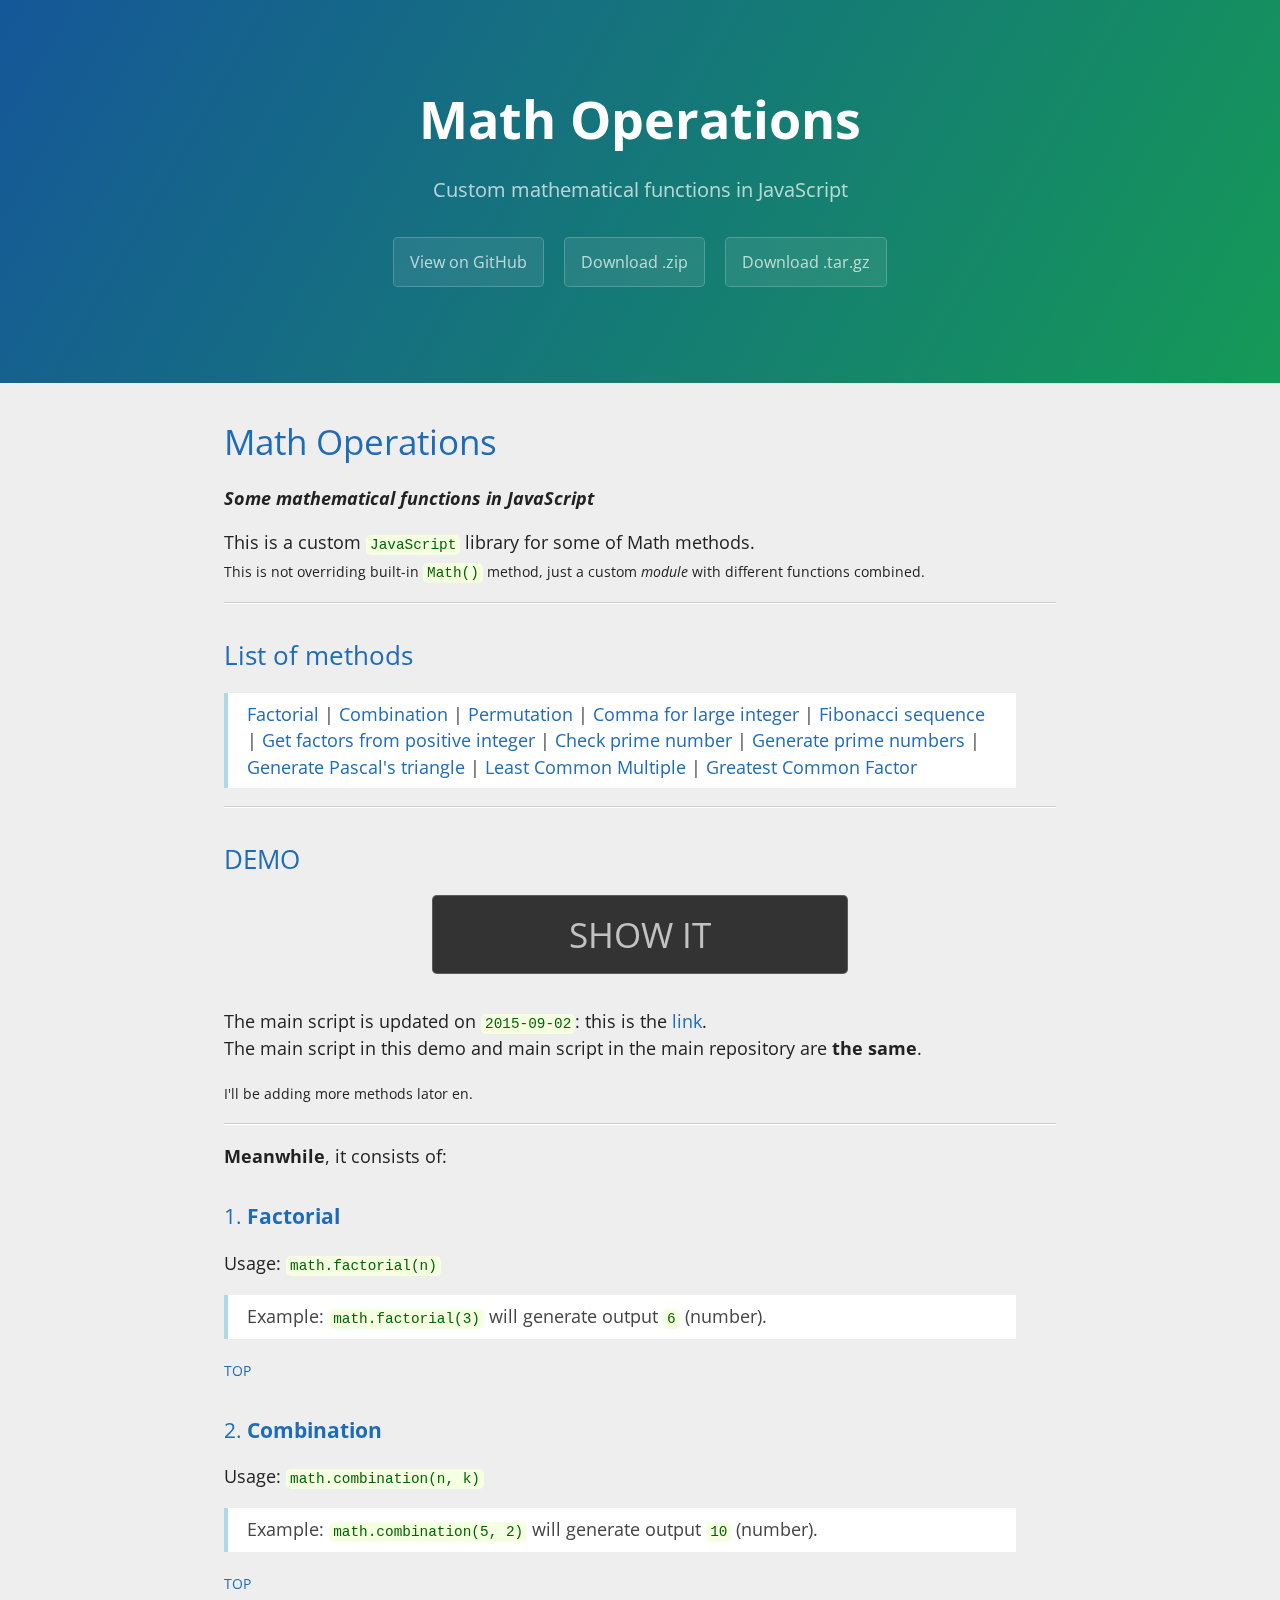
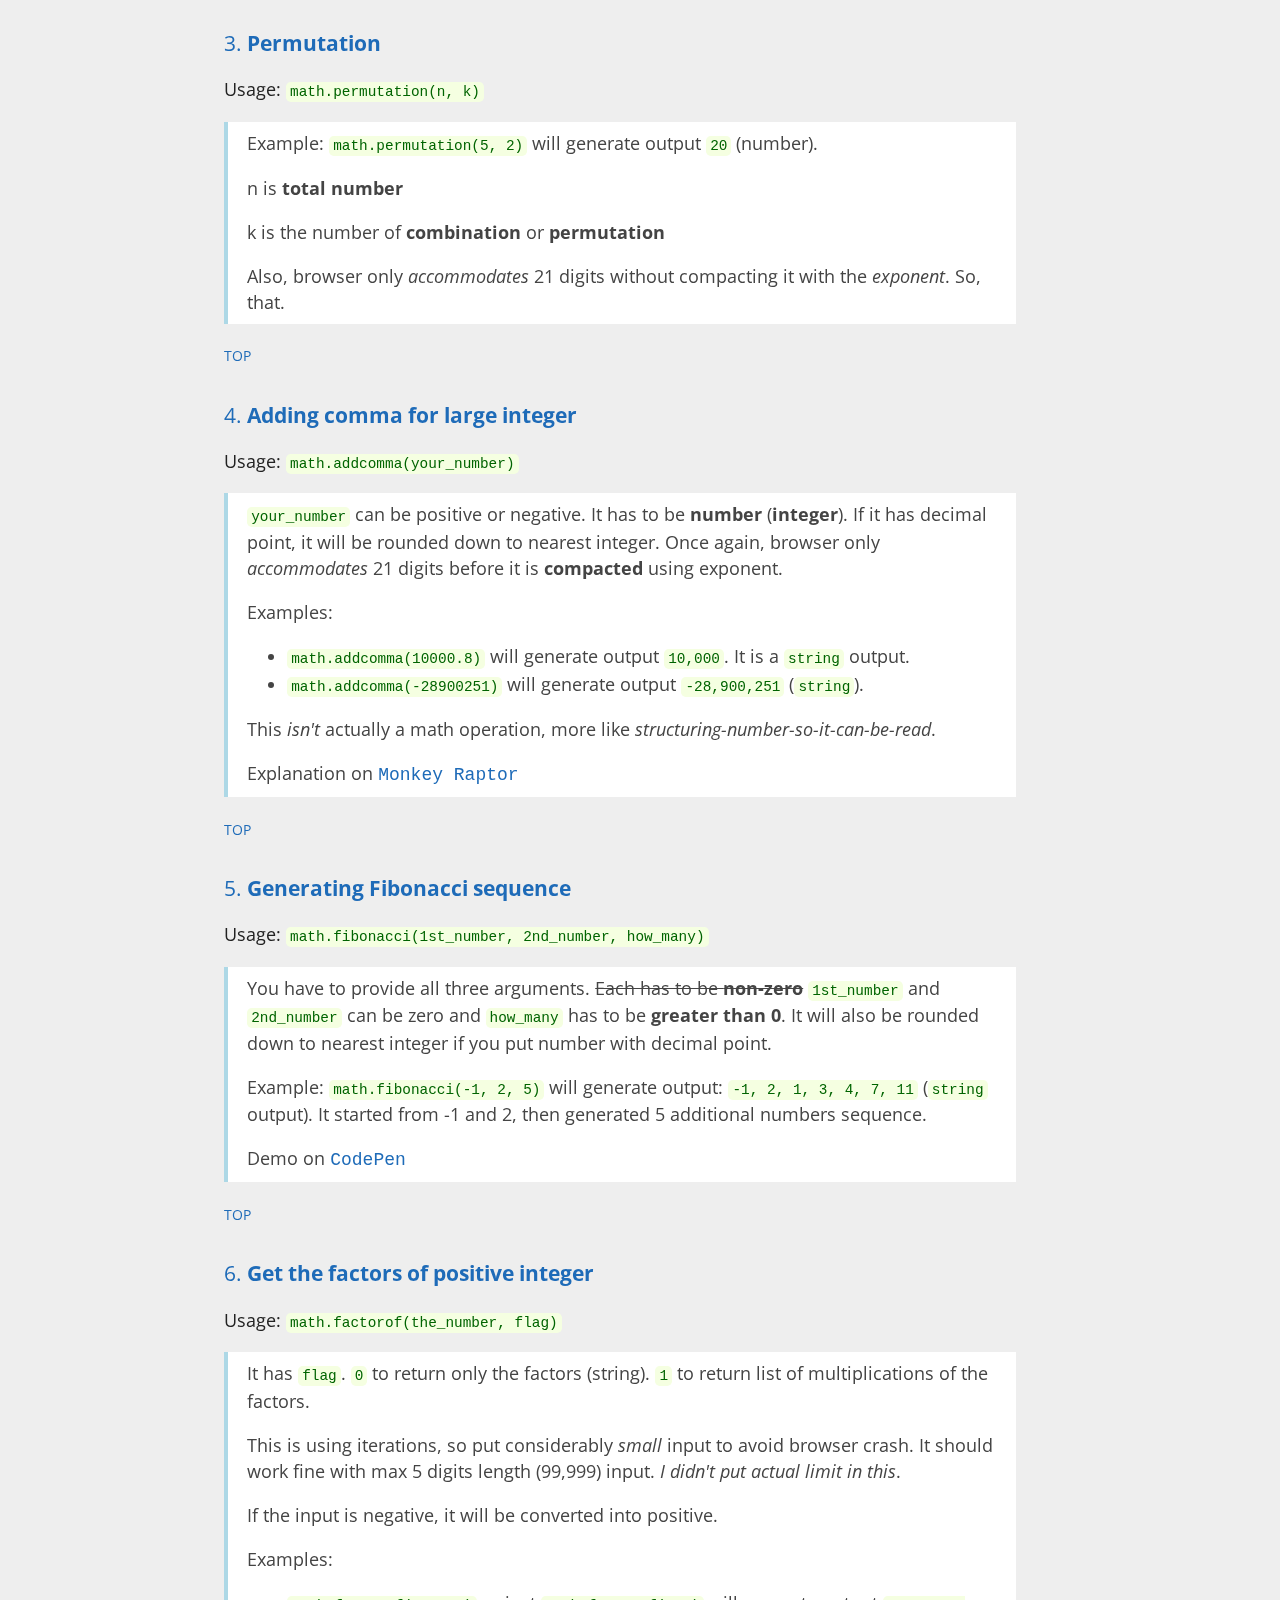
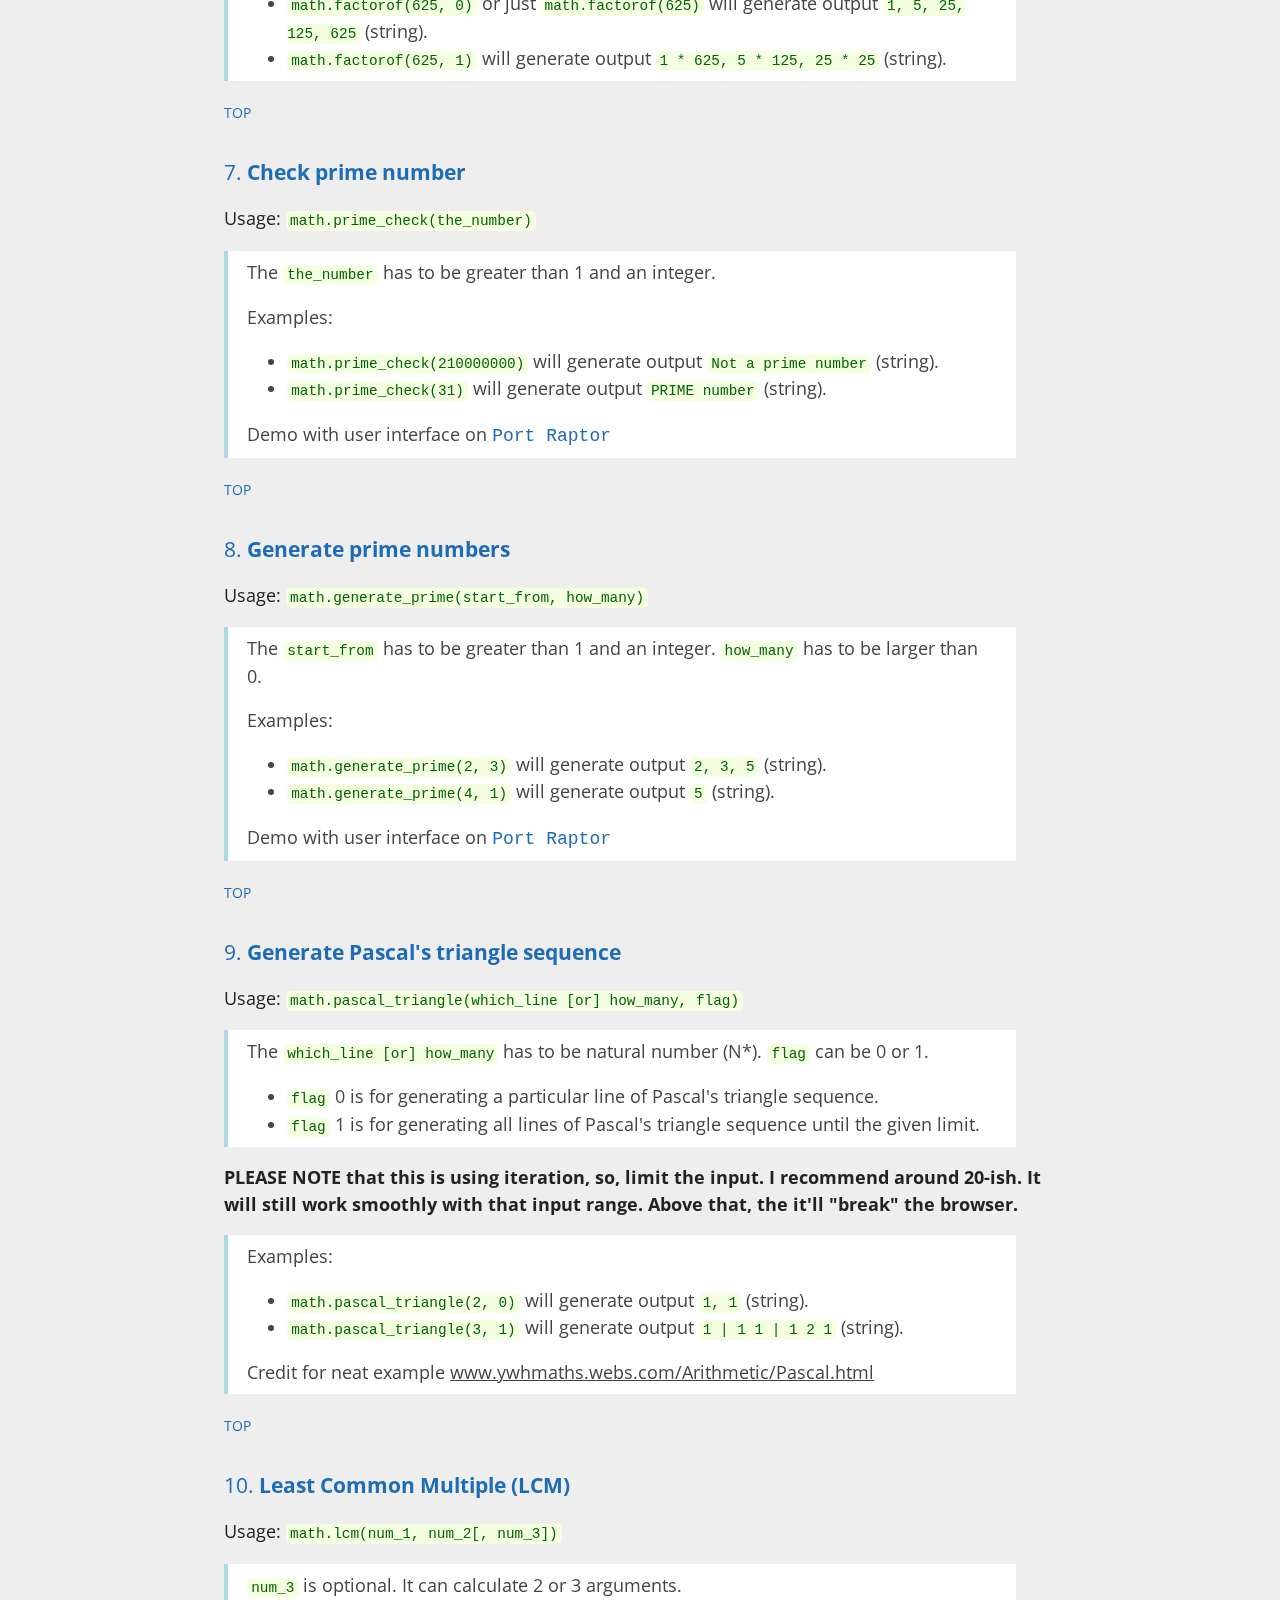
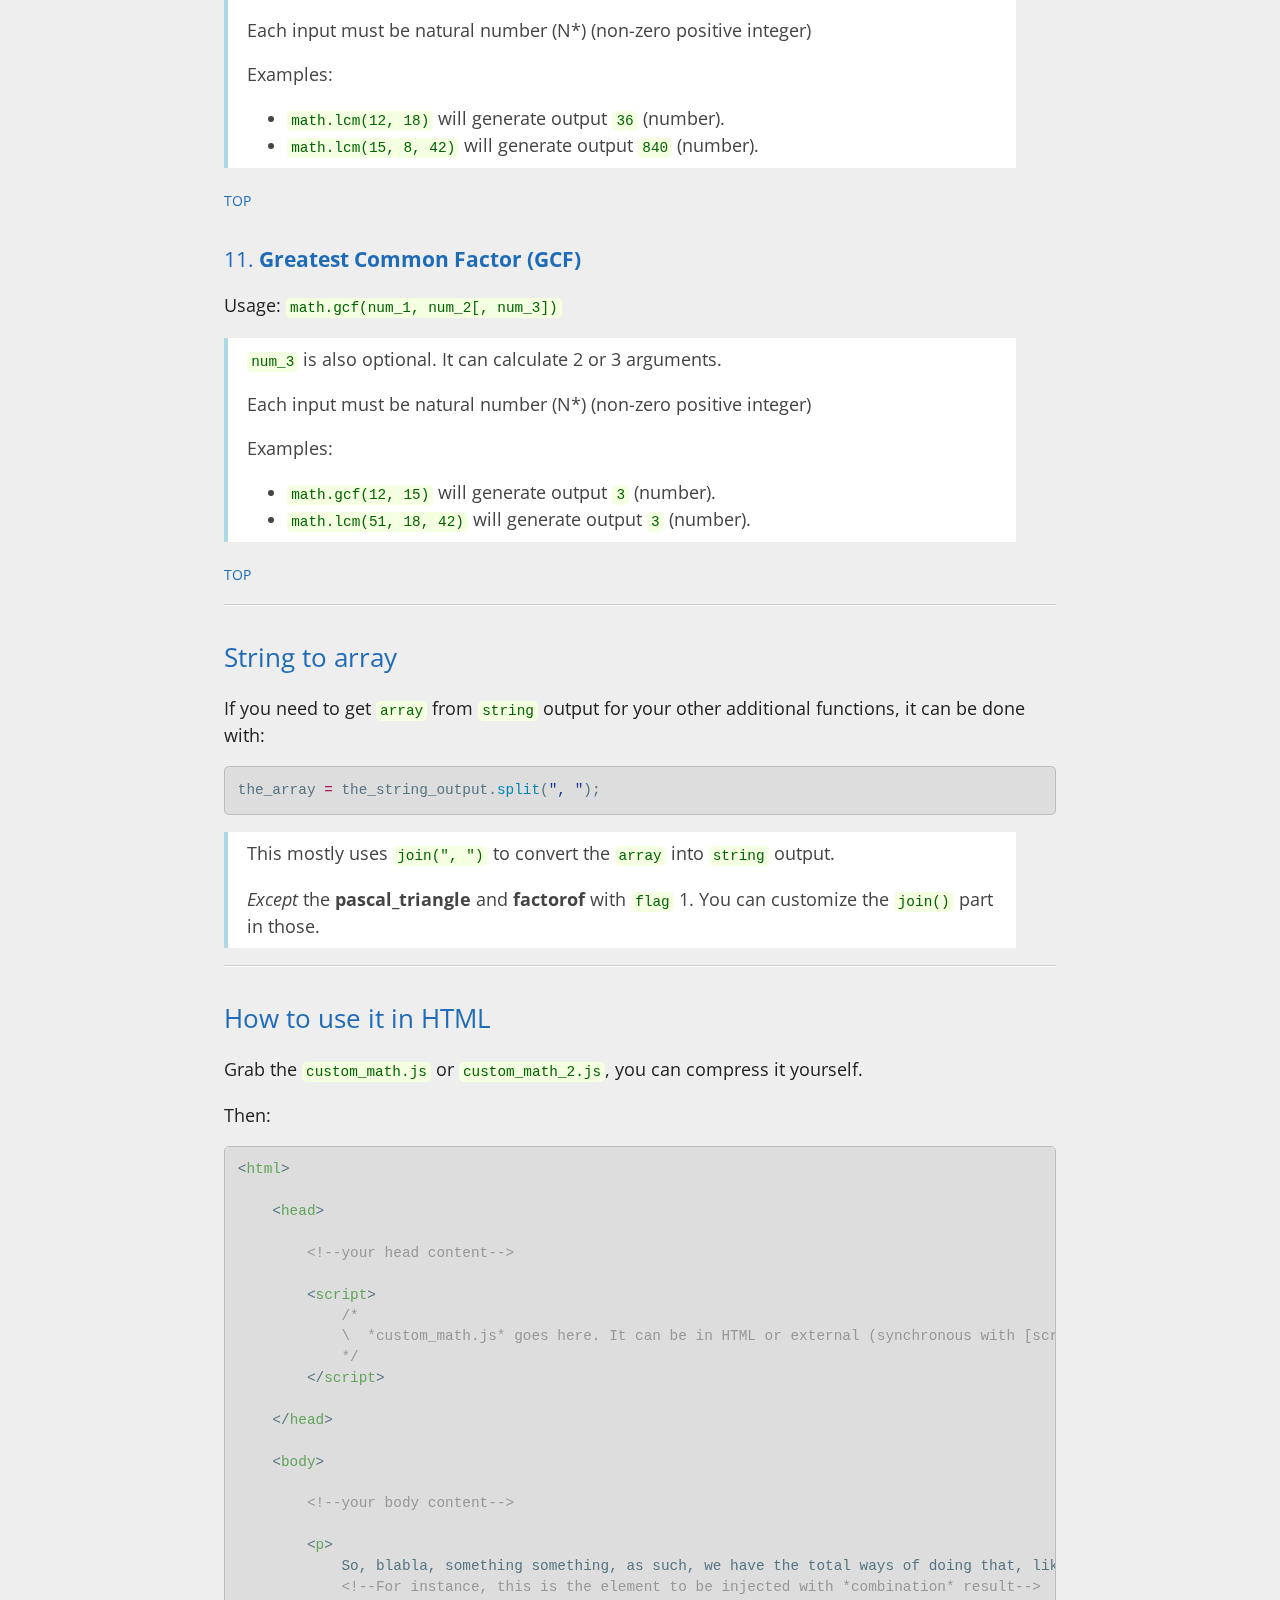
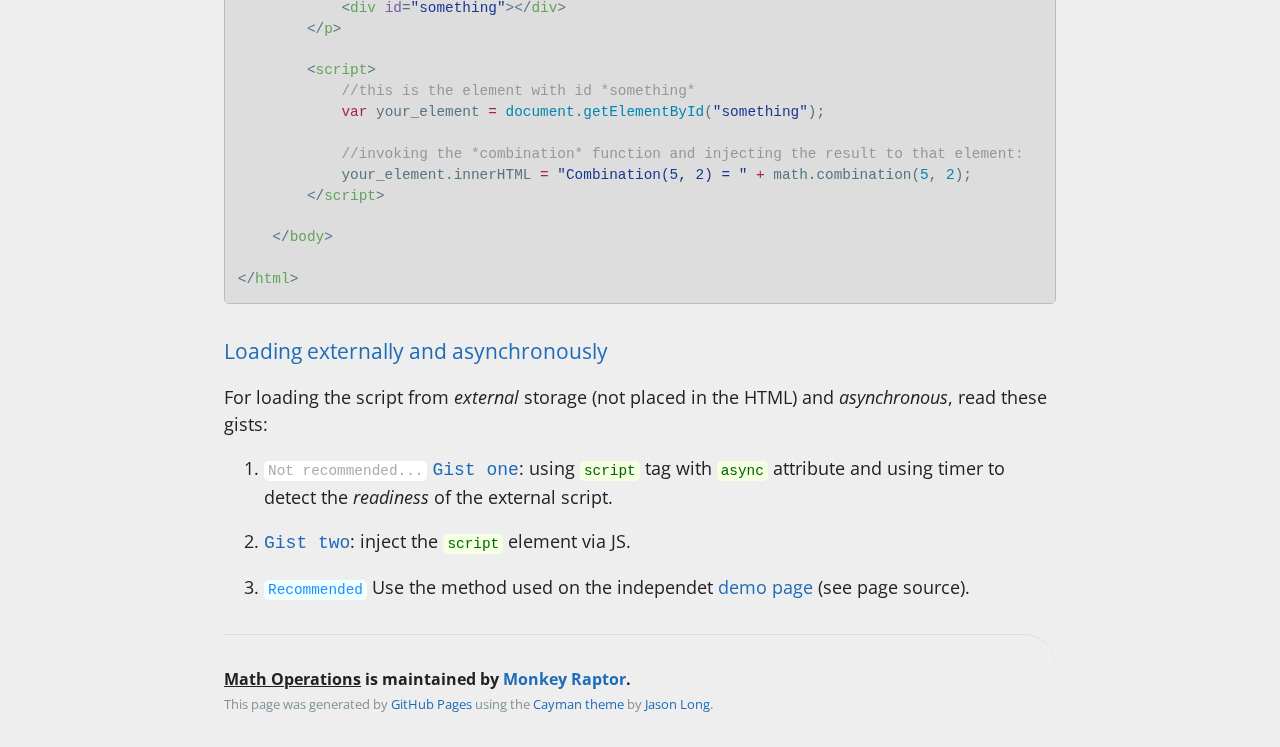
==== commit 79592476: "Update index.html" ====
--- a/index.html
+++ b/index.html
@@ -64,7 +64,7 @@
                         document.getElementById('btn_holder').style.display='none';"
                 class="btn cstm" title="Hit to show demo frame">SHOW IT</button>
         </div>
-        <p>The main script is updated on 2015-09-02: this is the <a href="https://github.com/monkeyraptor/math_operation/blob/master/demo/custom_math.js" target="_blank" title="new window">link</a>.<br>
+        <p>The main script is updated on <code>2015-09-02</code>: this is the <a href="https://github.com/monkeyraptor/math_operation/blob/master/demo/custom_math.js" target="_blank" title="new window">link</a>.<br>
         The main script in this demo and main script in the main repository are <strong>the same</strong>.</p>
         <p><small>I'll be adding more methods lator en.</small></p>
 
@@ -295,7 +295,7 @@
                 <p><a target="_blank" title="new window" href="https://gist.github.com/monkeyraptor/339905bc5edc703b9f92"><code>Gist two</code></a>: inject the <code>script</code> element via JS.</p>
             </li>
             <li>
-                <p><code style="background:azure;color:dodgerblue">Recommended</code> Use the method used in the independet demo page (see page source).</p>
+                <p><code style="background:azure;color:dodgerblue">Recommended</code> Use the method used on the independet <a href="#demo">demo page</a> (see page source).</p>
             </li>
         </ol>
 
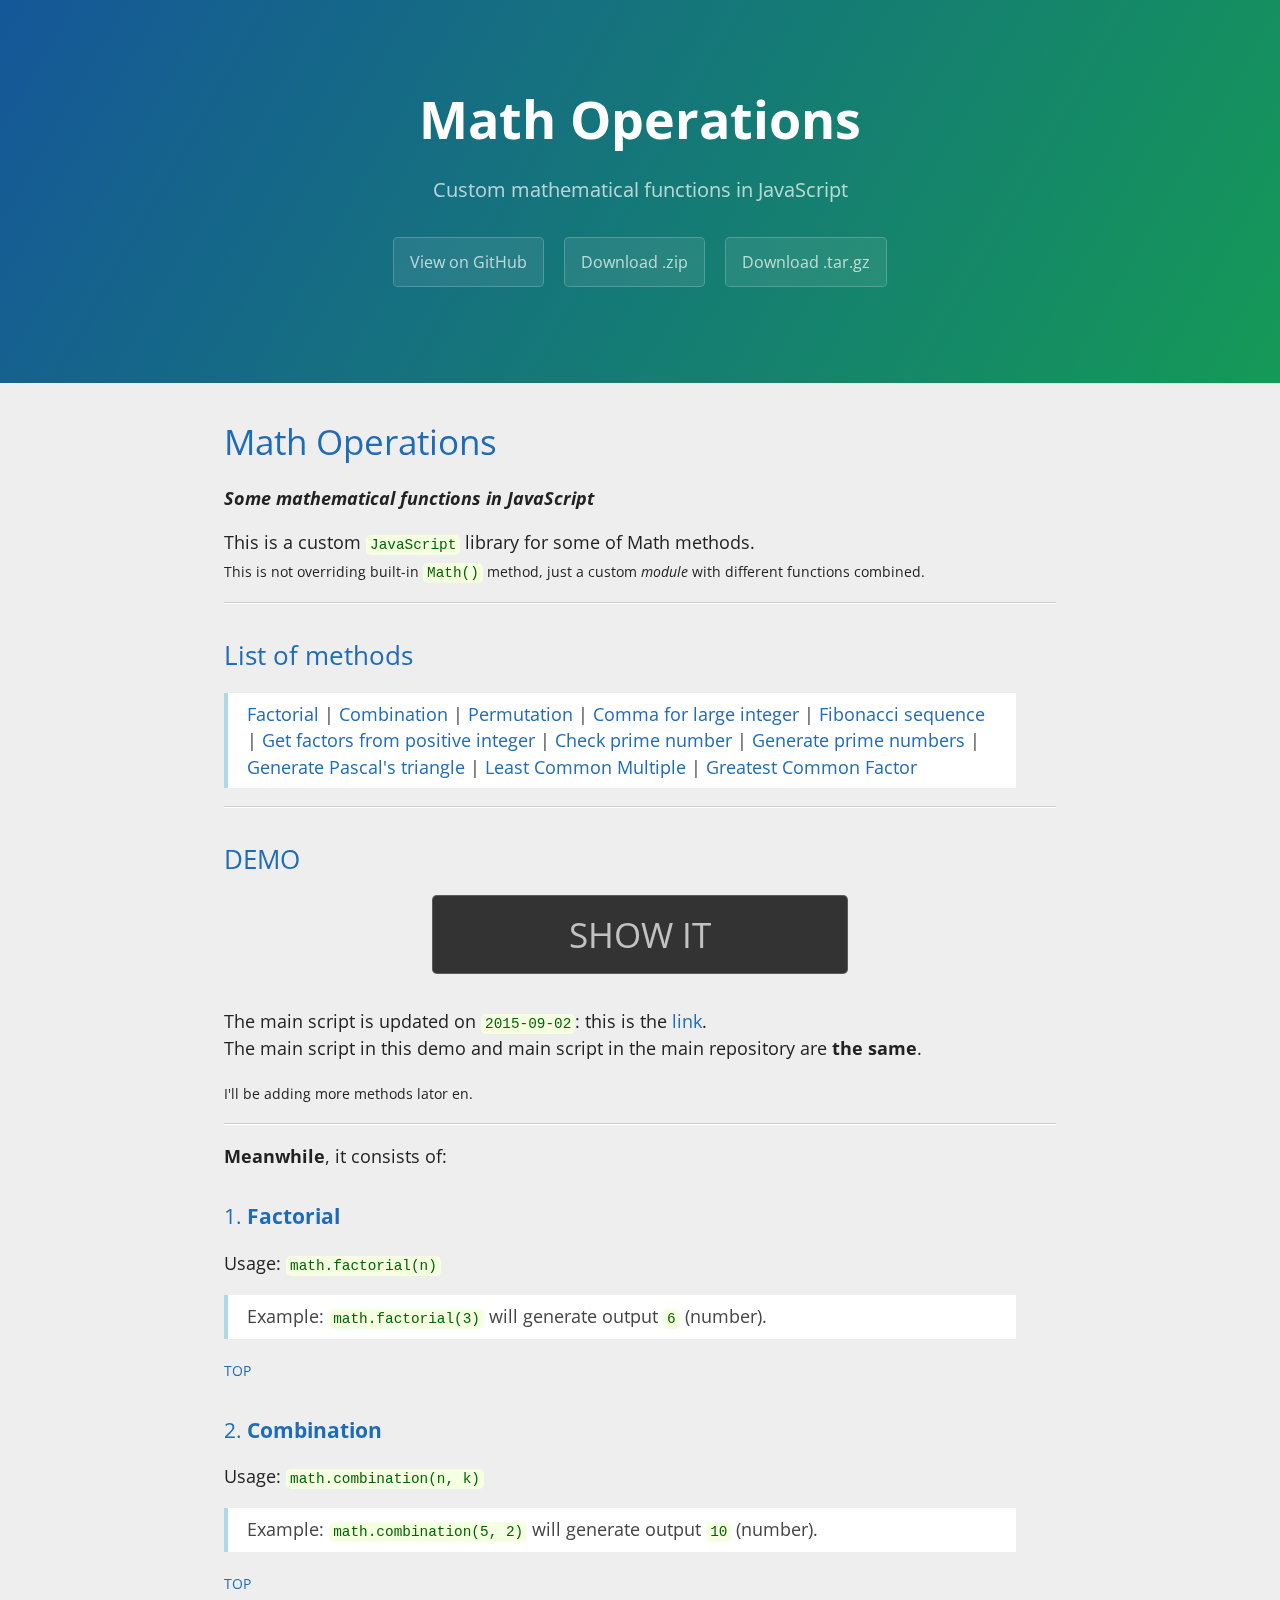
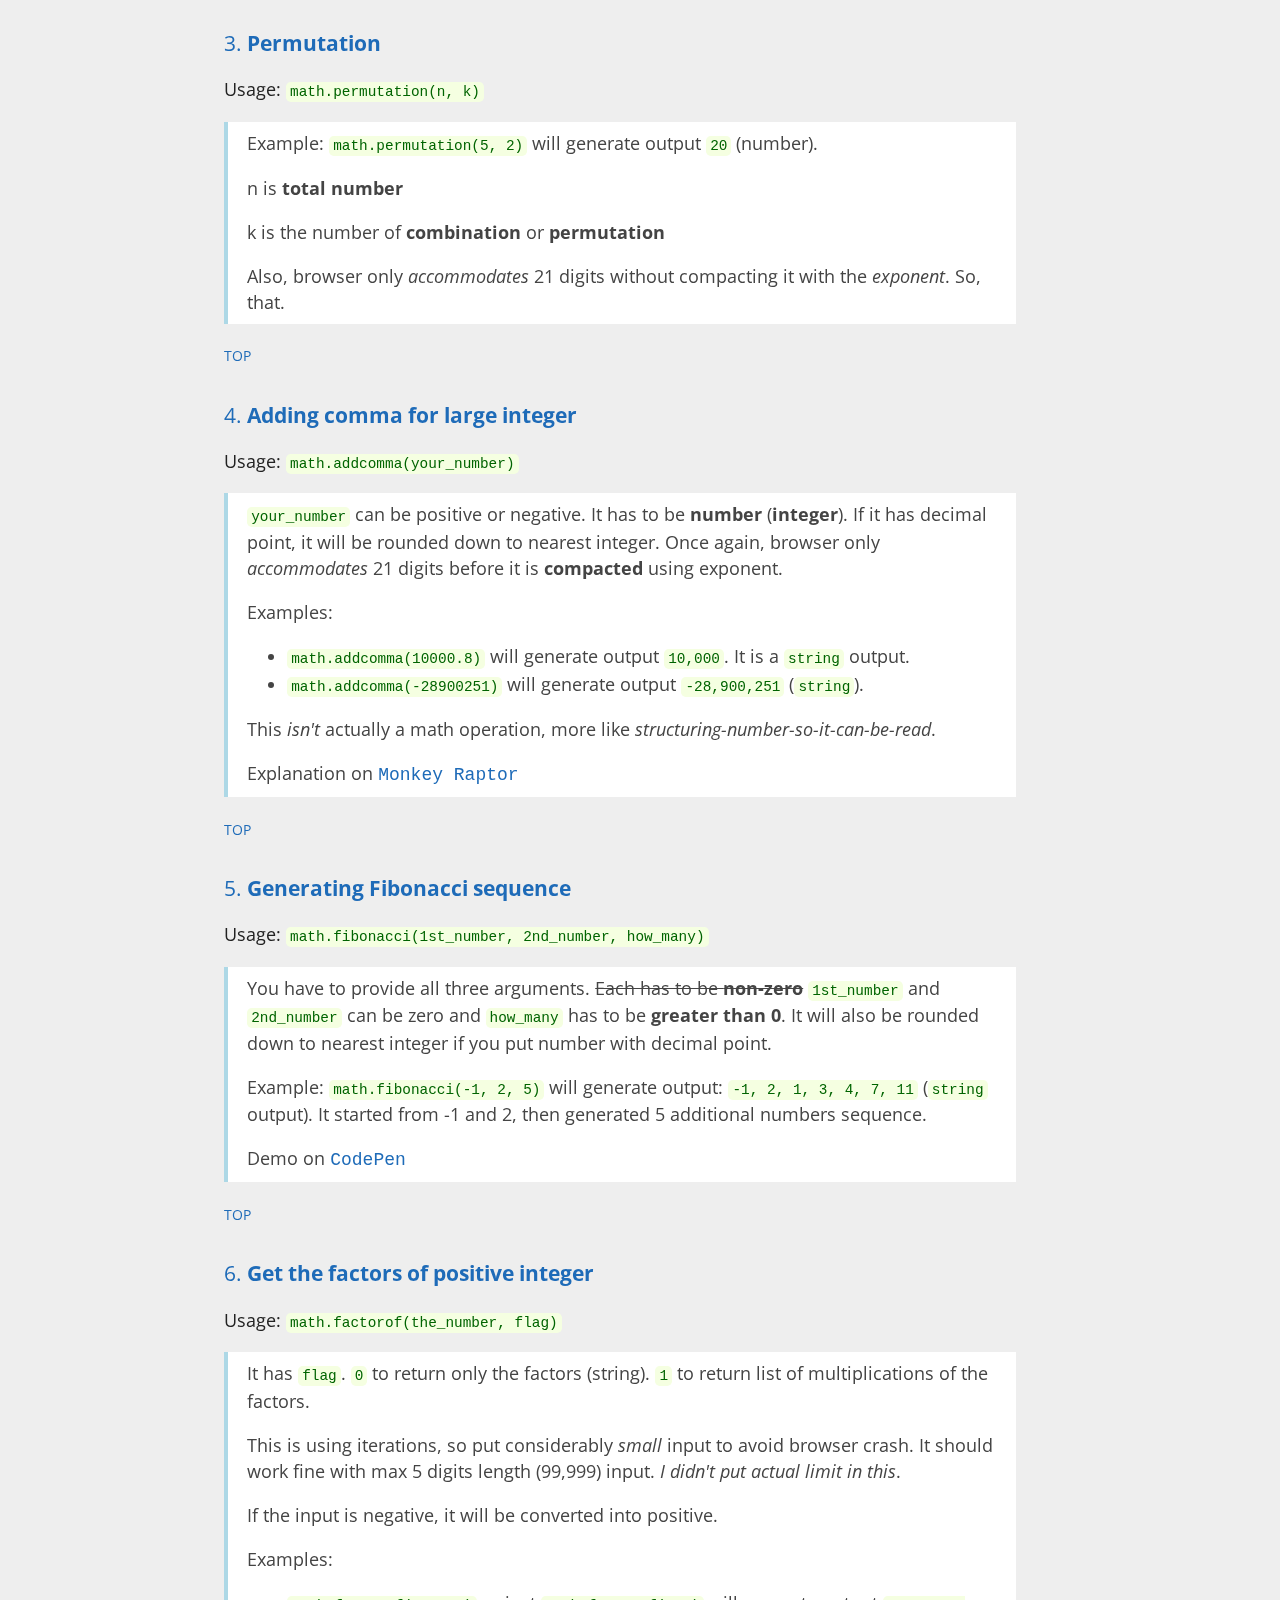
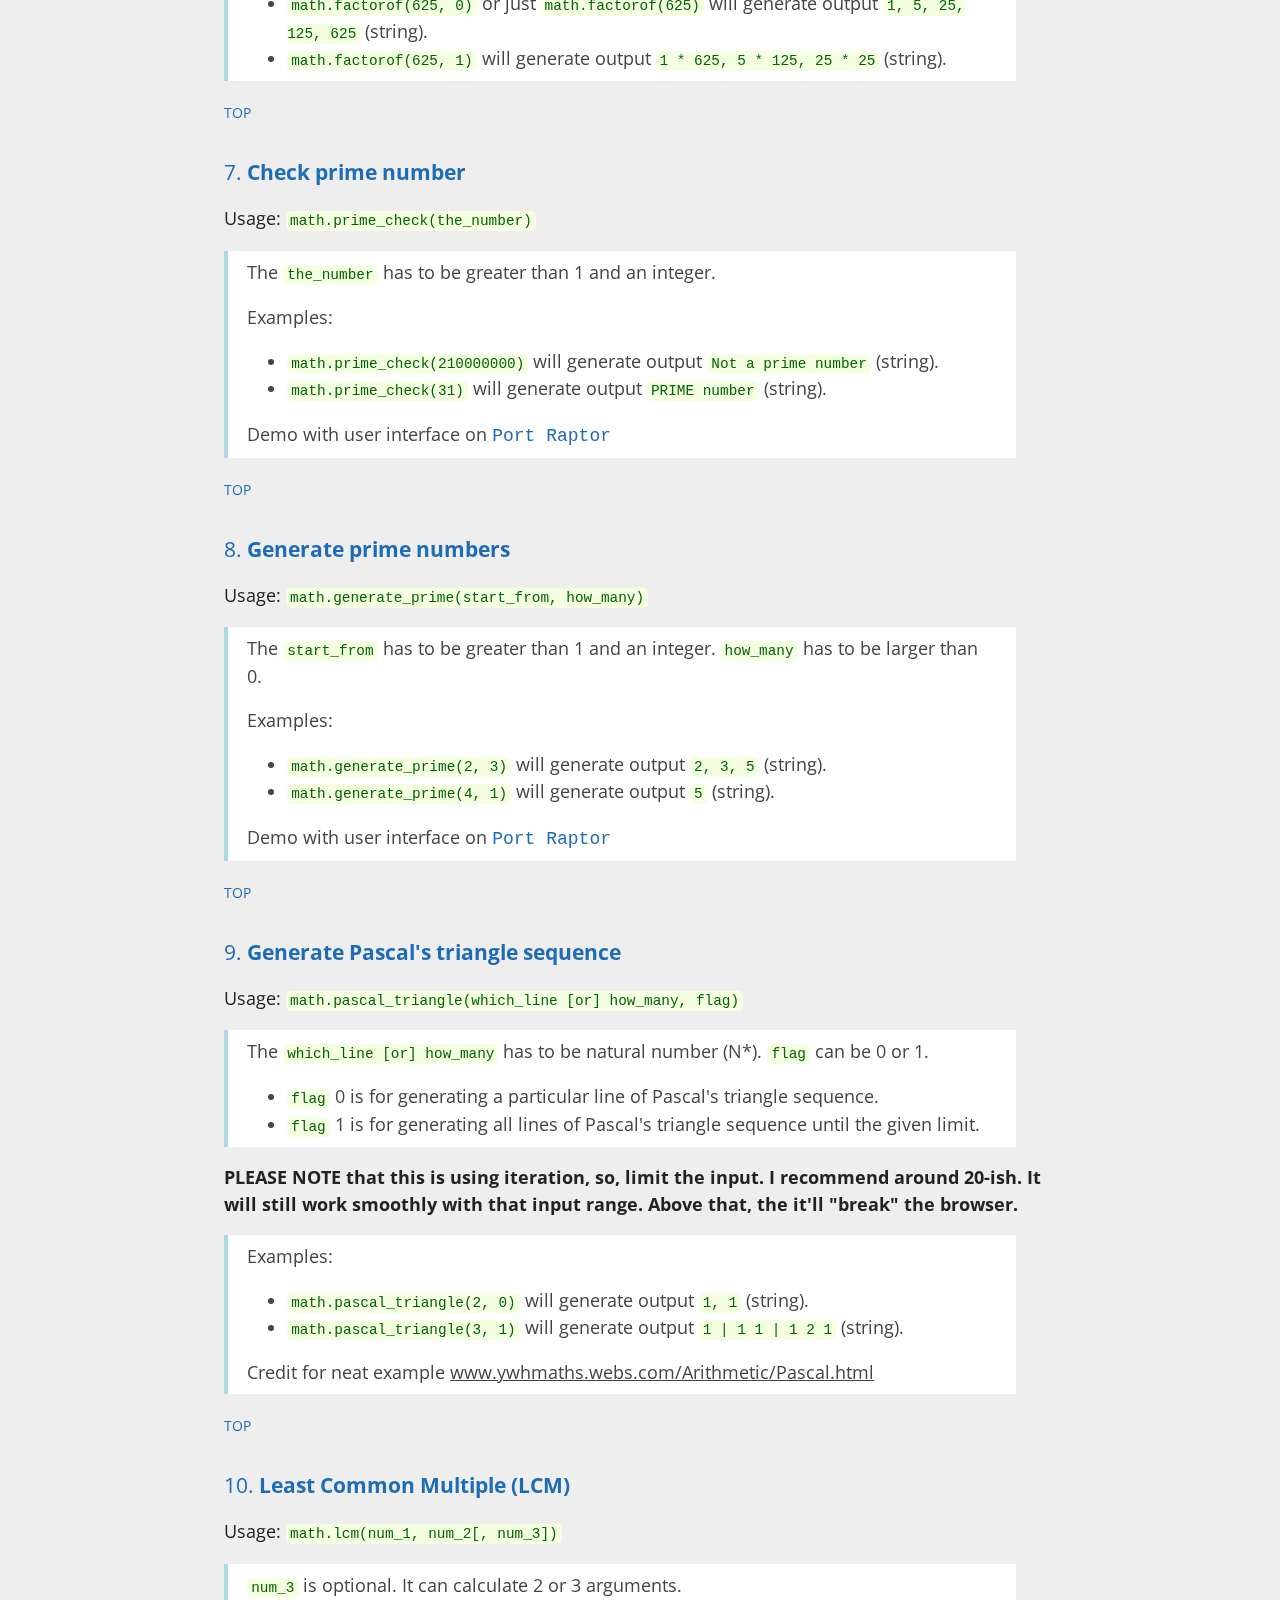
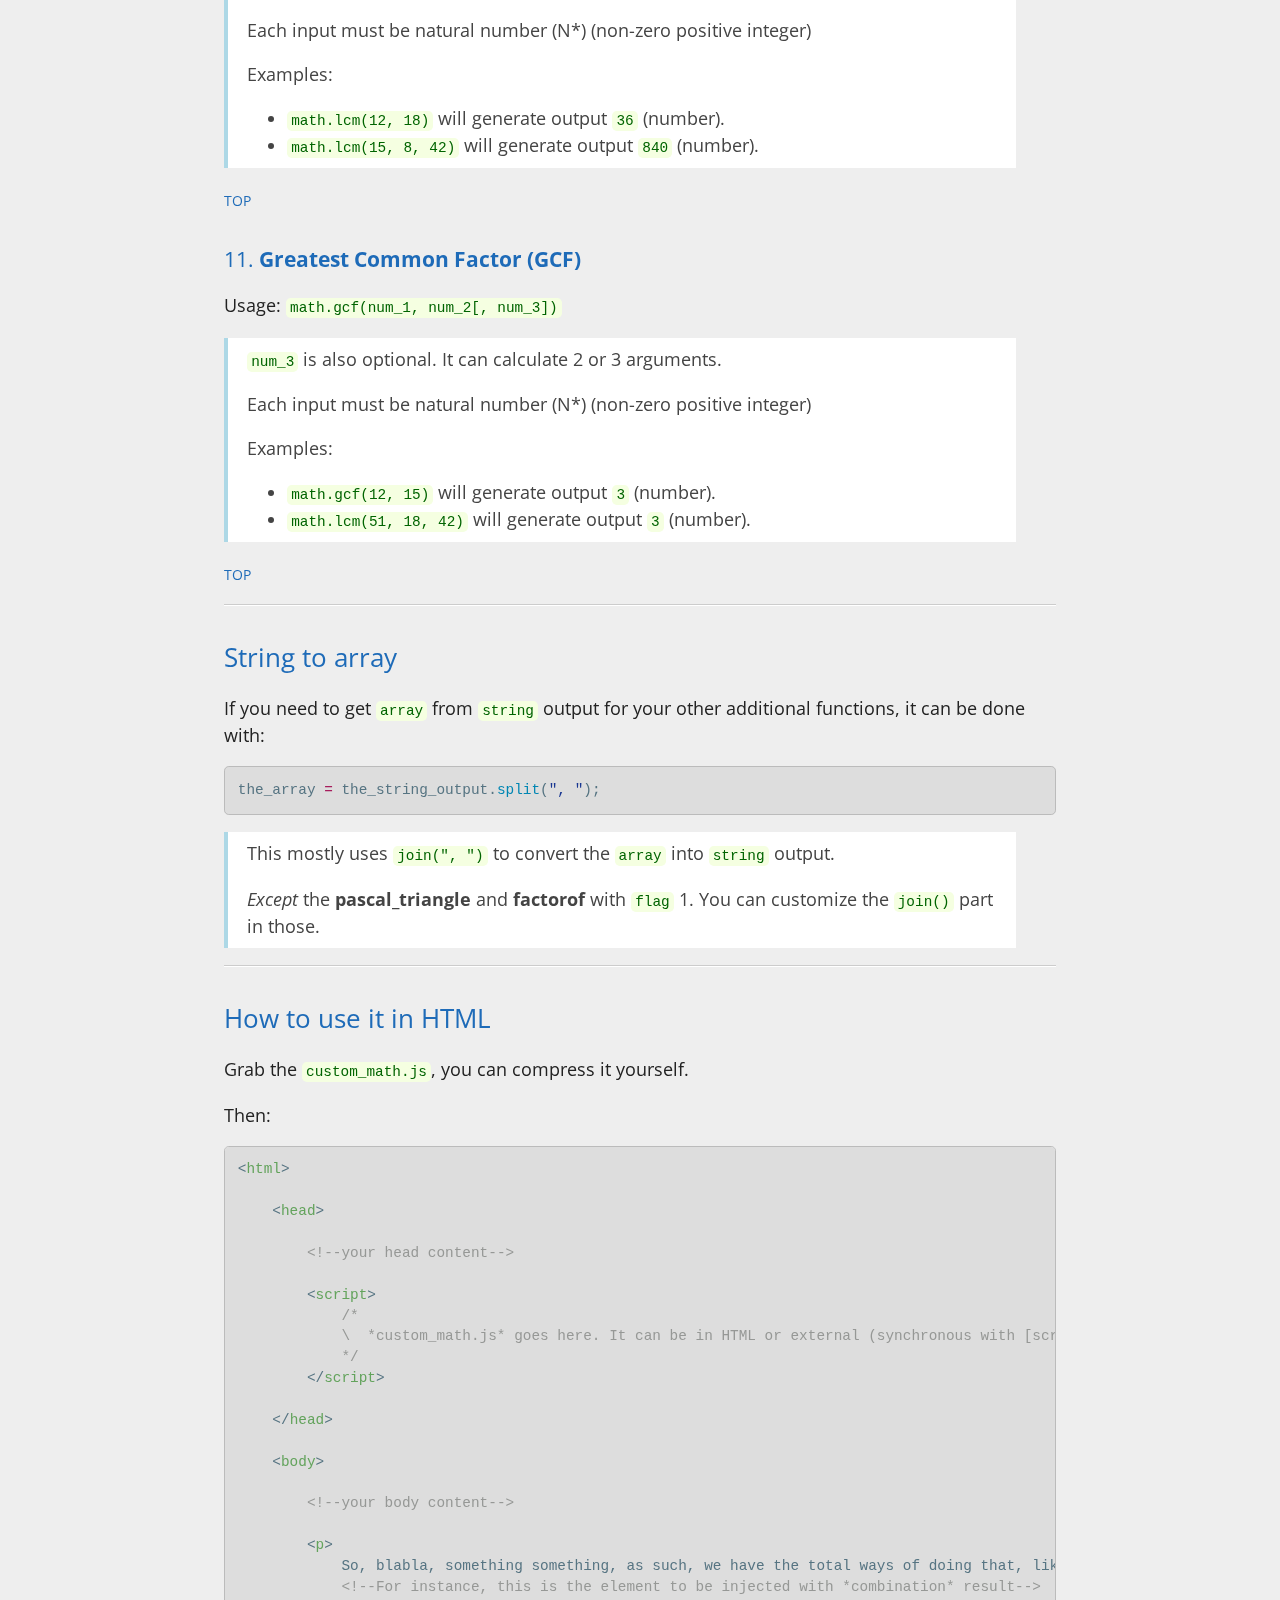
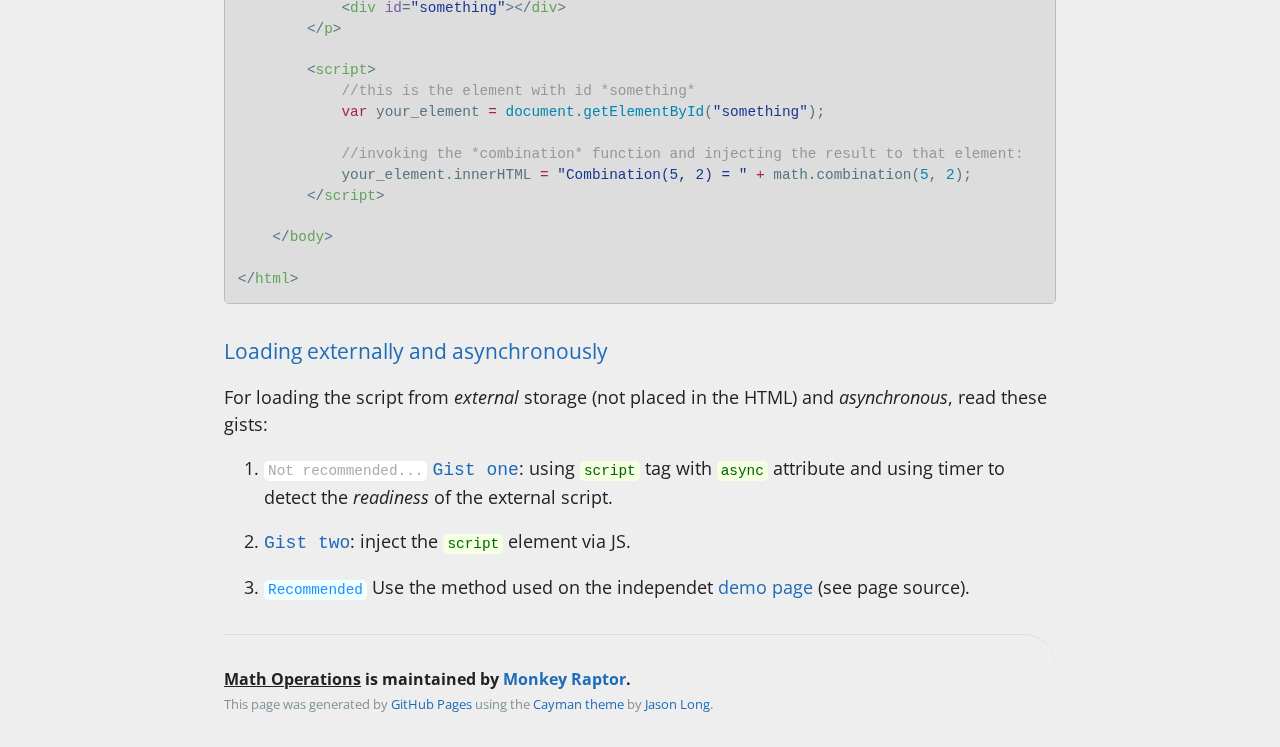
==== commit 91291498: "Update index.html" ====
--- a/index.html
+++ b/index.html
@@ -246,7 +246,7 @@
         <hr>
         
         <h2><a id="how-to-use-it-in-html" class="anchor" href="#how-to-use-it-in-html" aria-hidden="true"><span class="octicon octicon-link">How to use it in HTML</span></a></h2>
-        <p>Grab the <code>custom_math.js</code> or <code>custom_math_2.js</code>, you can compress it yourself.</p>
+        <p>Grab the <code>custom_math.js</code>, you can compress it yourself.</p>
         <p>Then:</p>
         <div class="highlight highlight-html"><pre>&lt;<span class="pl-ent">html</span>&gt;
 
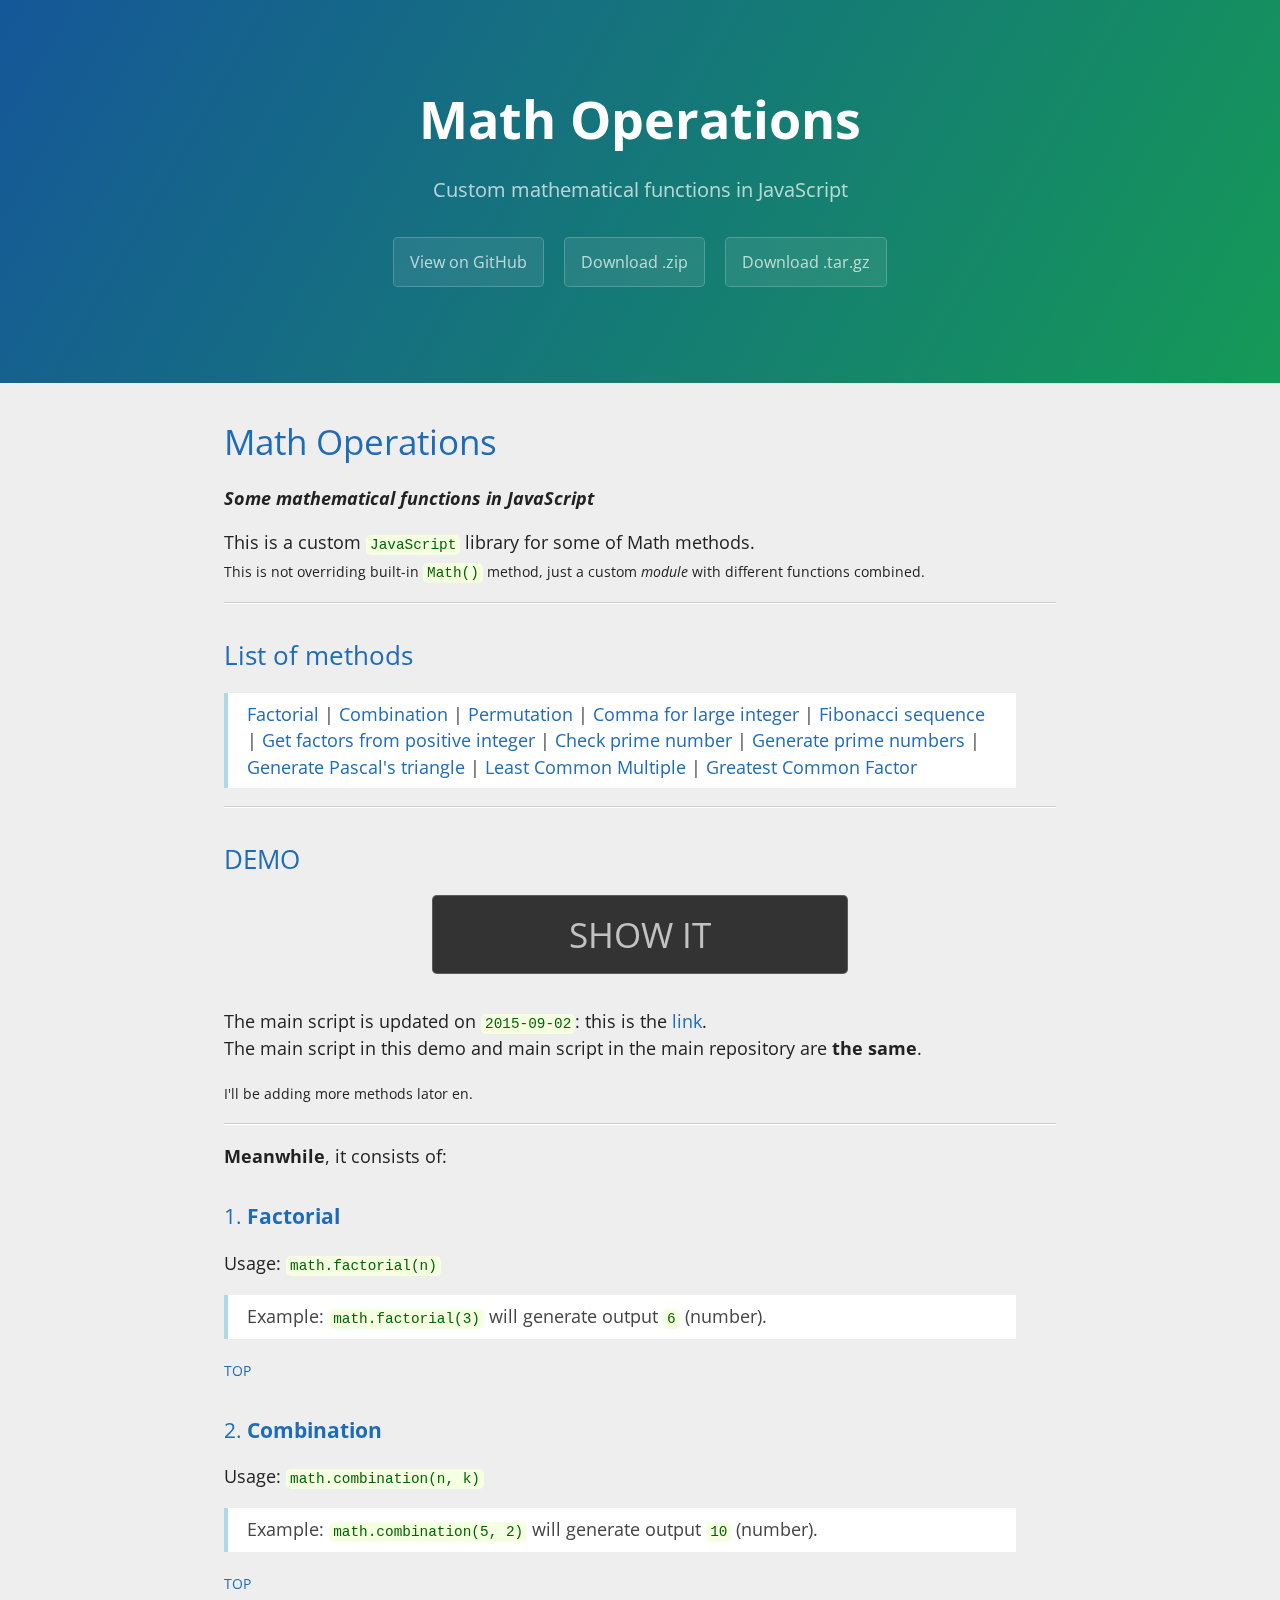
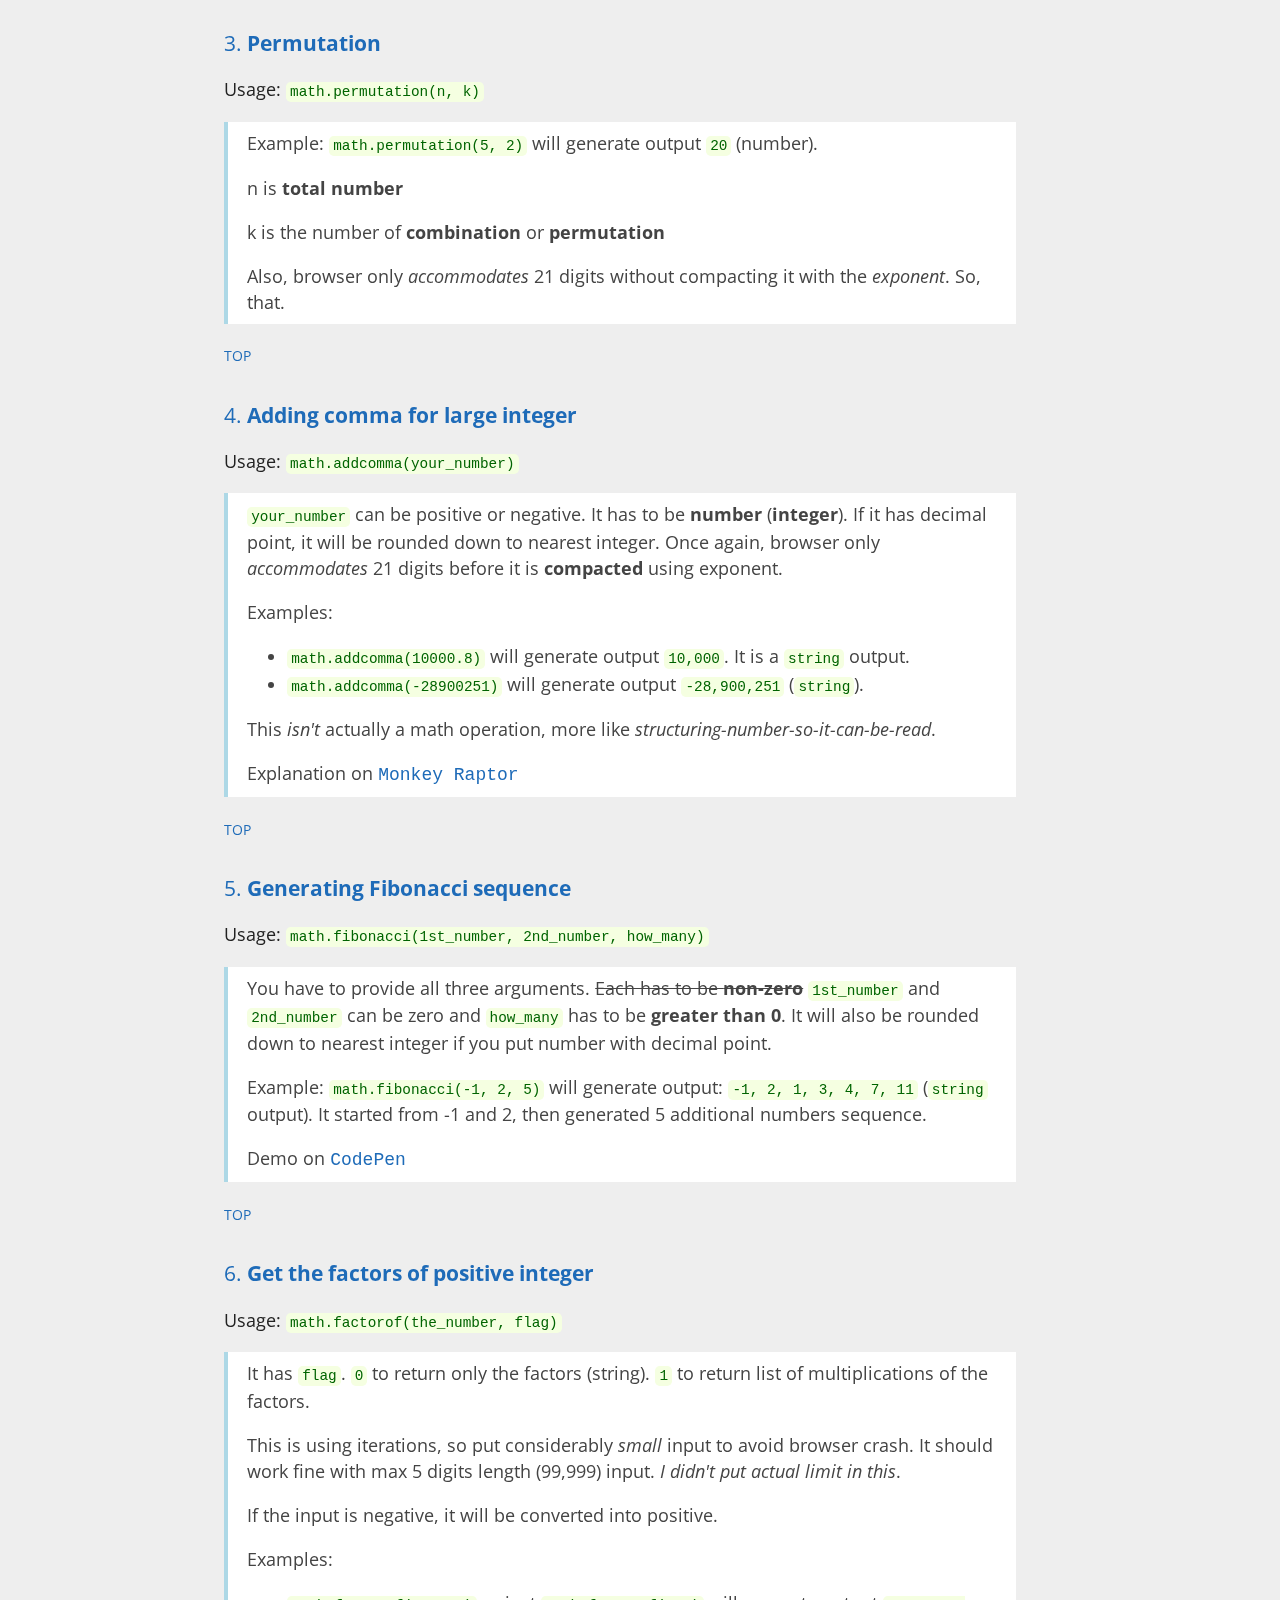
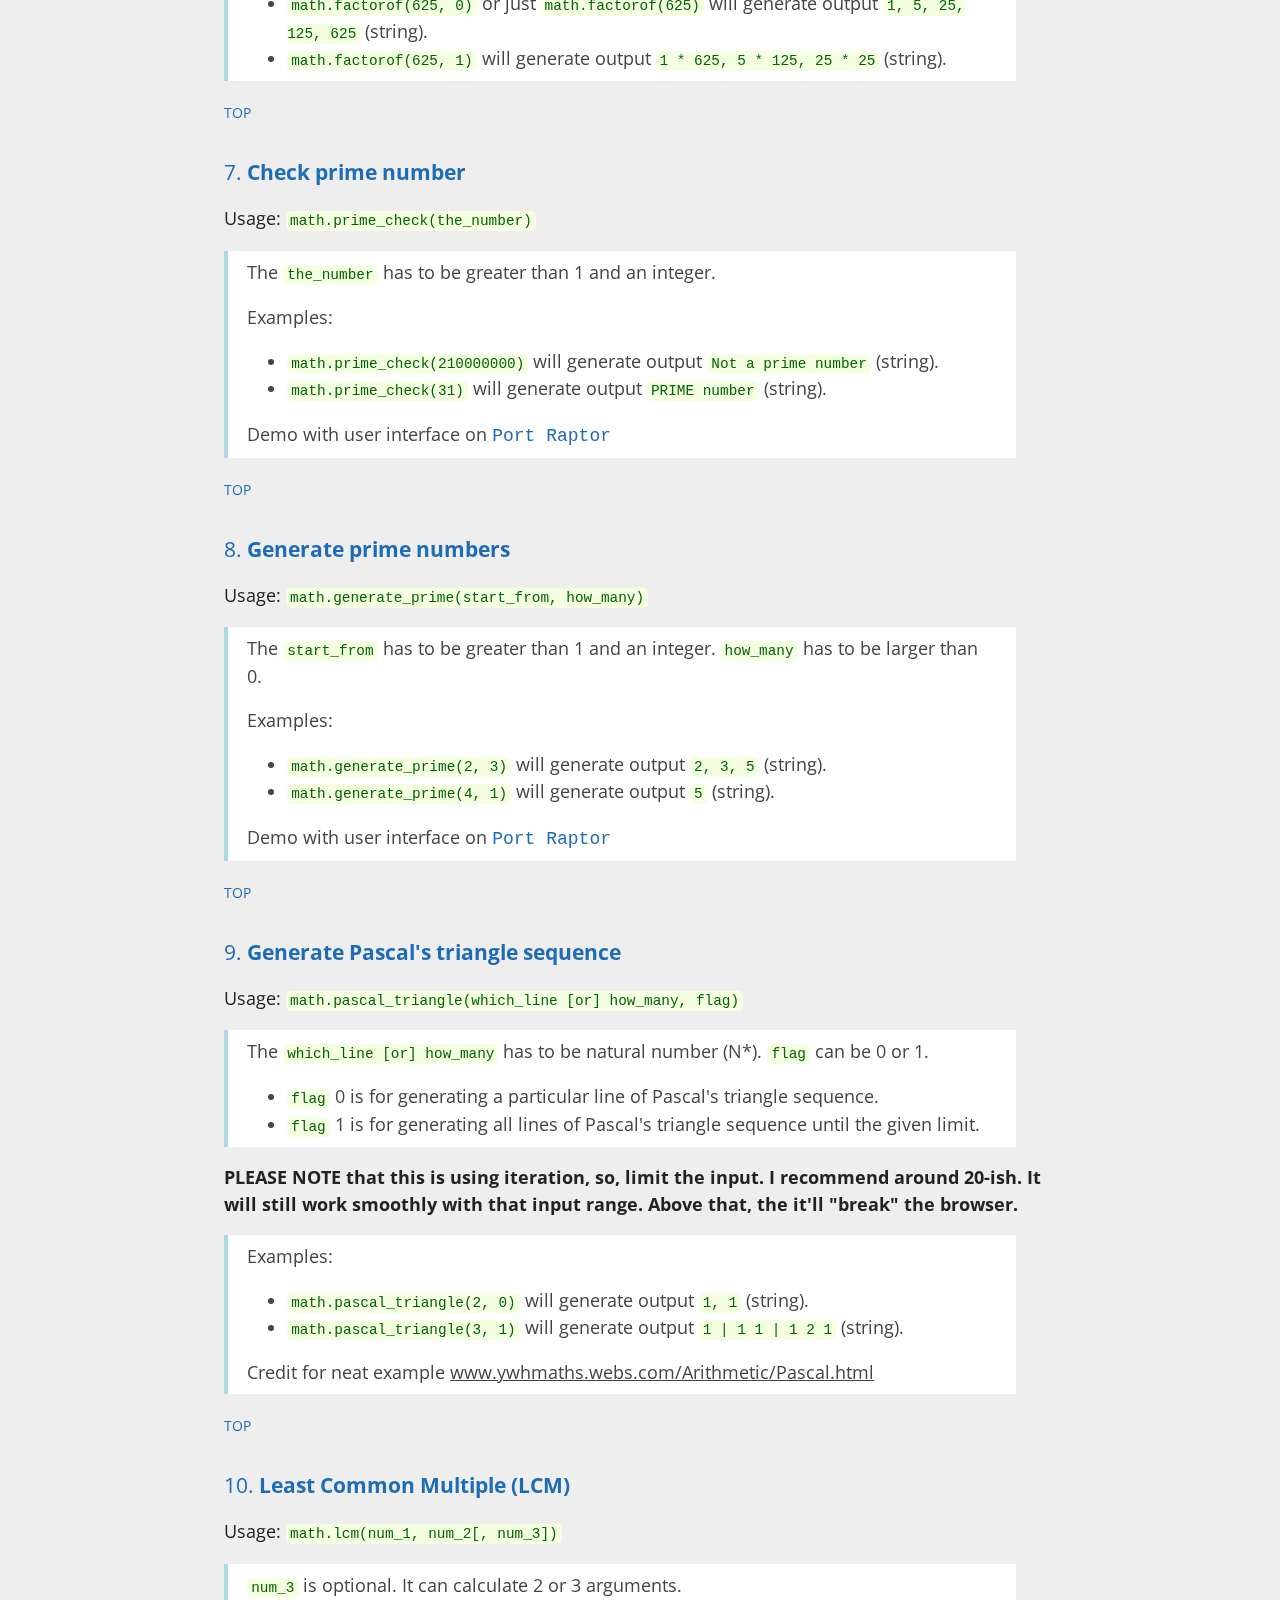
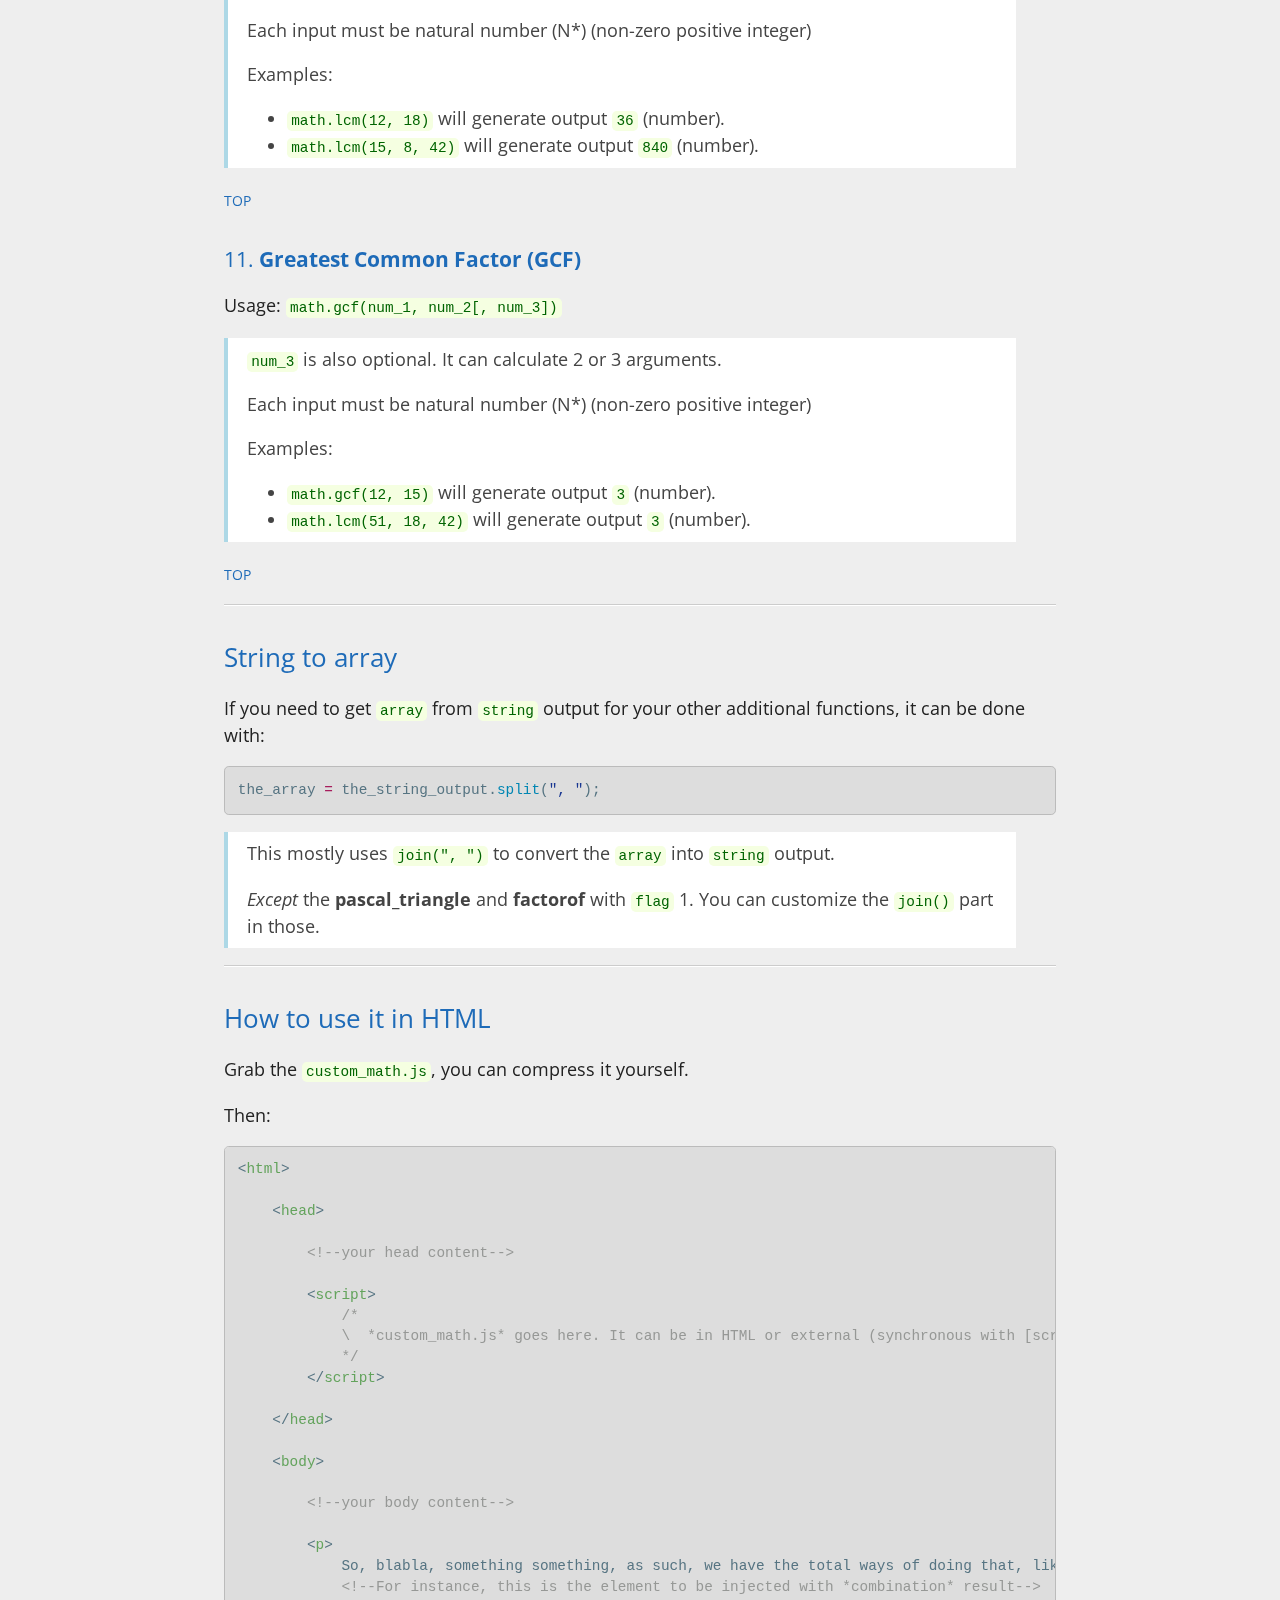
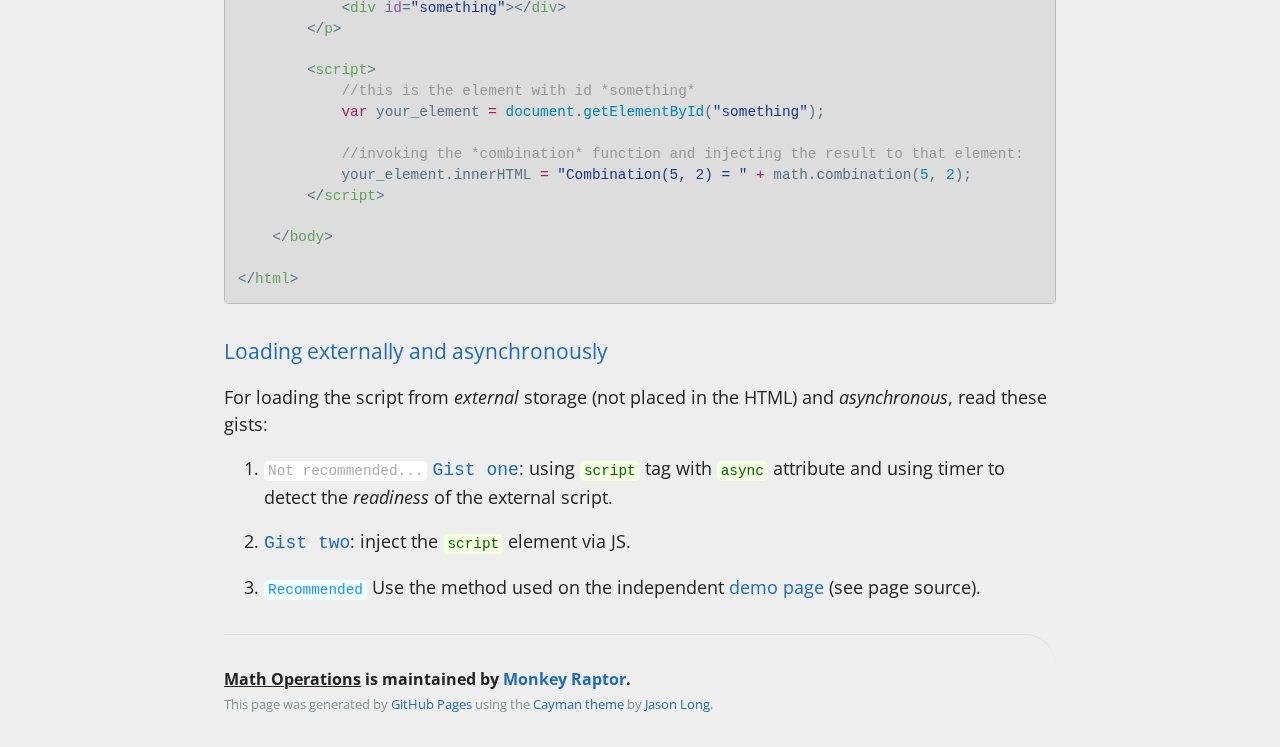
==== commit 17333de8: "Update index.html" ====
--- a/index.html
+++ b/index.html
@@ -295,7 +295,7 @@
                 <p><a target="_blank" title="new window" href="https://gist.github.com/monkeyraptor/339905bc5edc703b9f92"><code>Gist two</code></a>: inject the <code>script</code> element via JS.</p>
             </li>
             <li>
-                <p><code style="background:azure;color:dodgerblue">Recommended</code> Use the method used on the independet <a href="#demo">demo page</a> (see page source).</p>
+                <p><code style="background:azure;color:dodgerblue">Recommended</code> Use the method used on the independent <a href="#demo">demo page</a> (see page source).</p>
             </li>
         </ol>
 
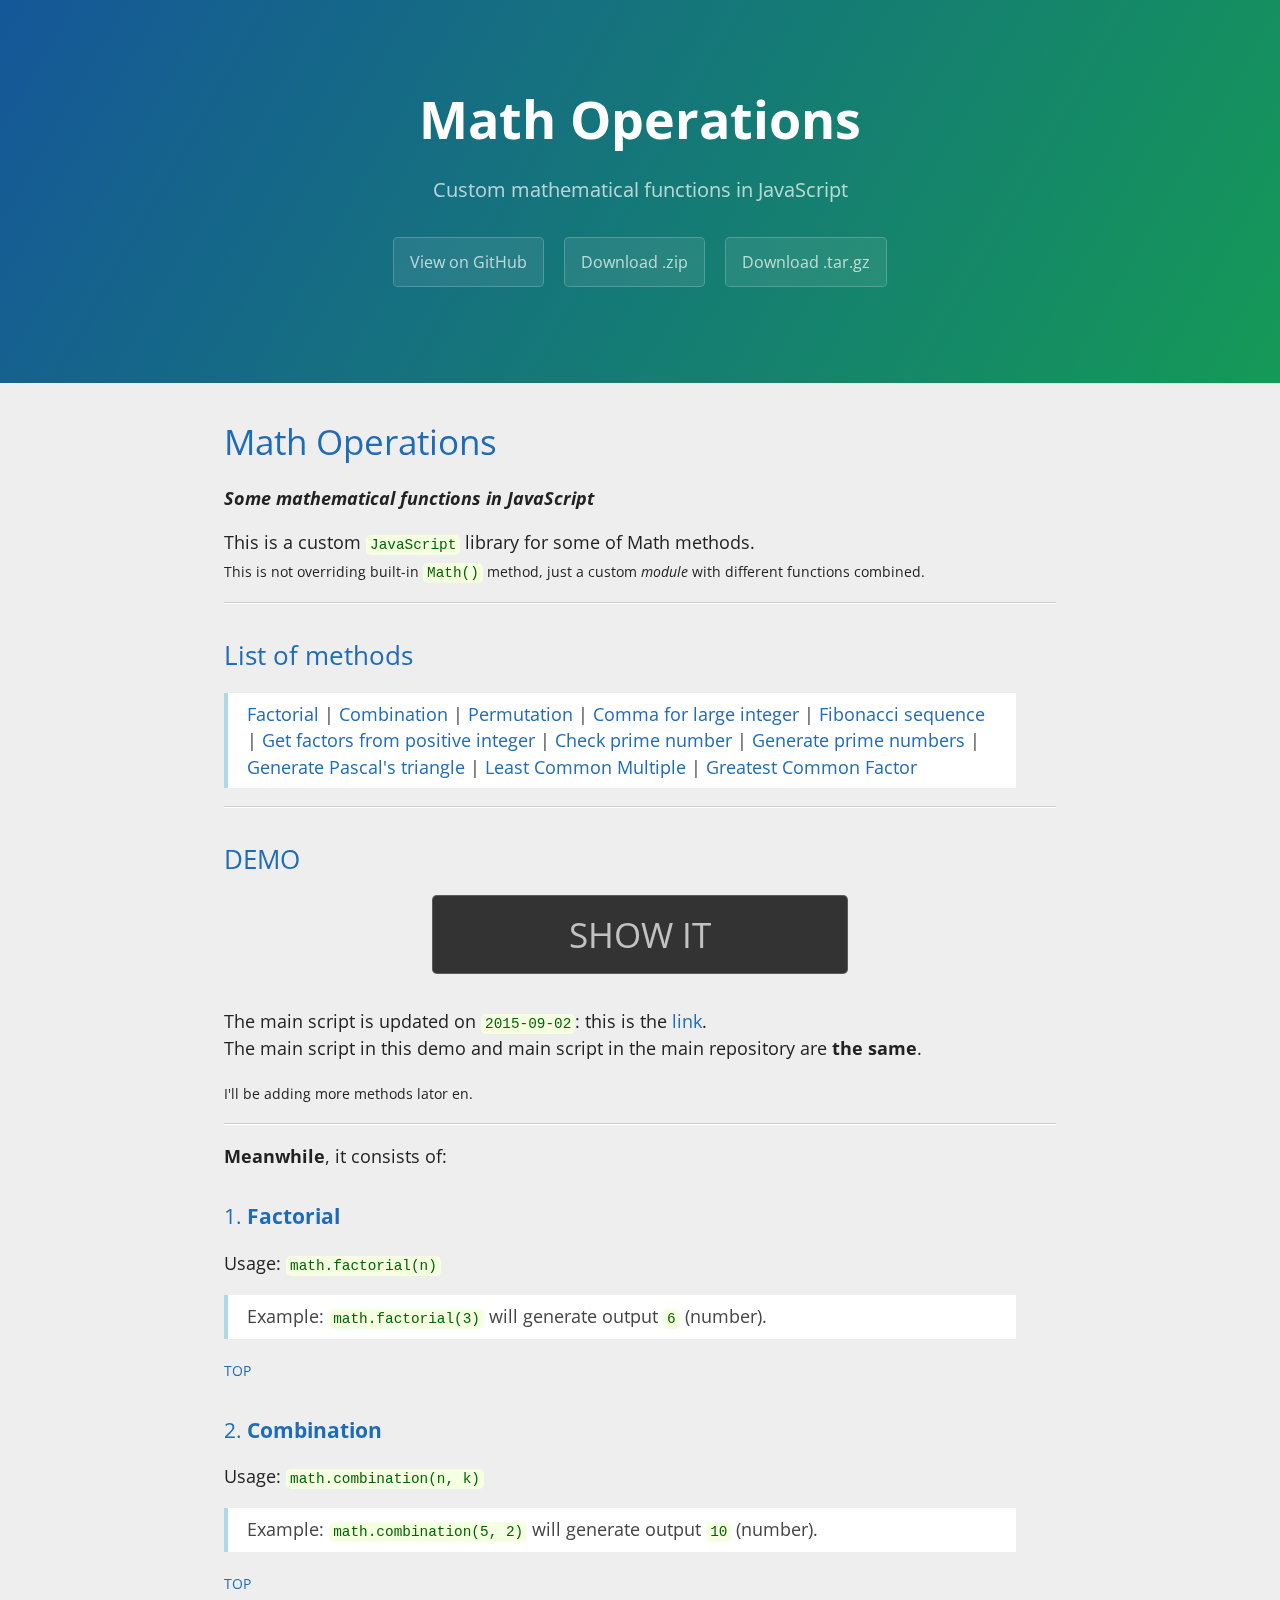
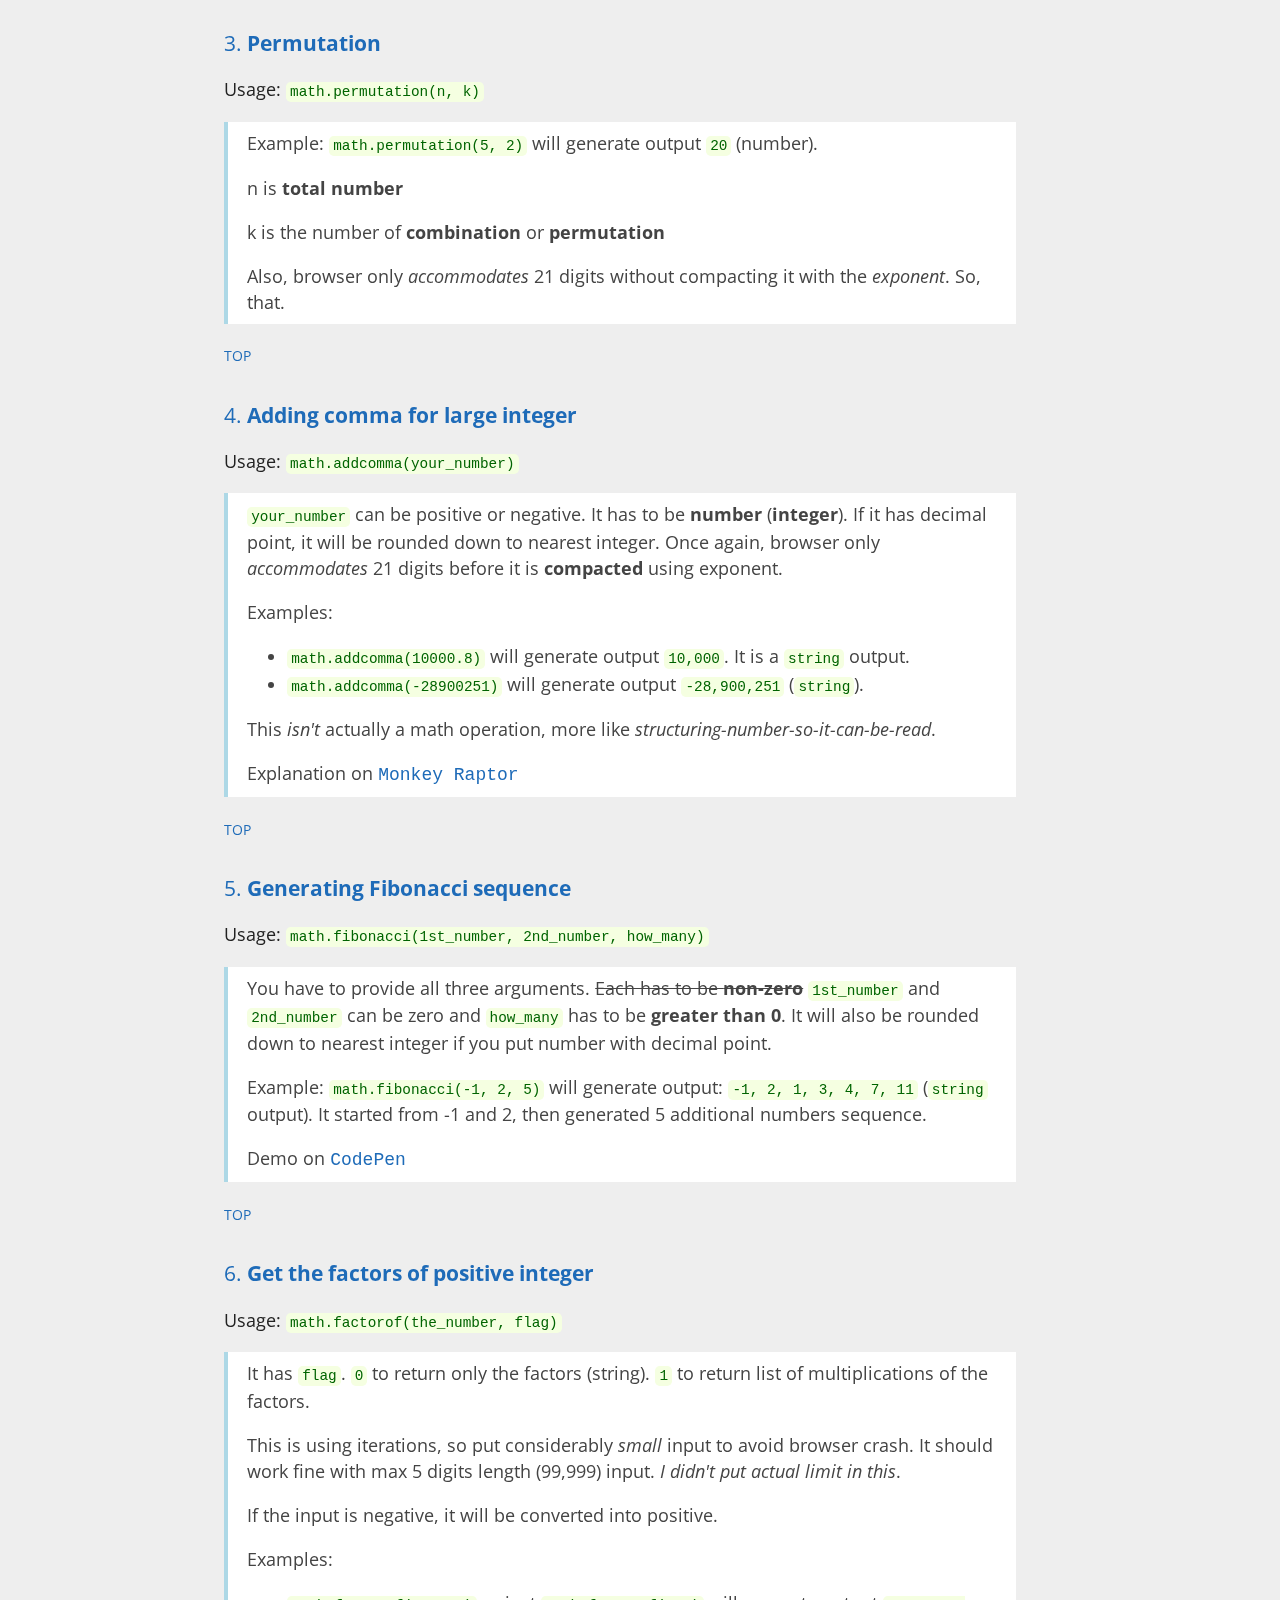
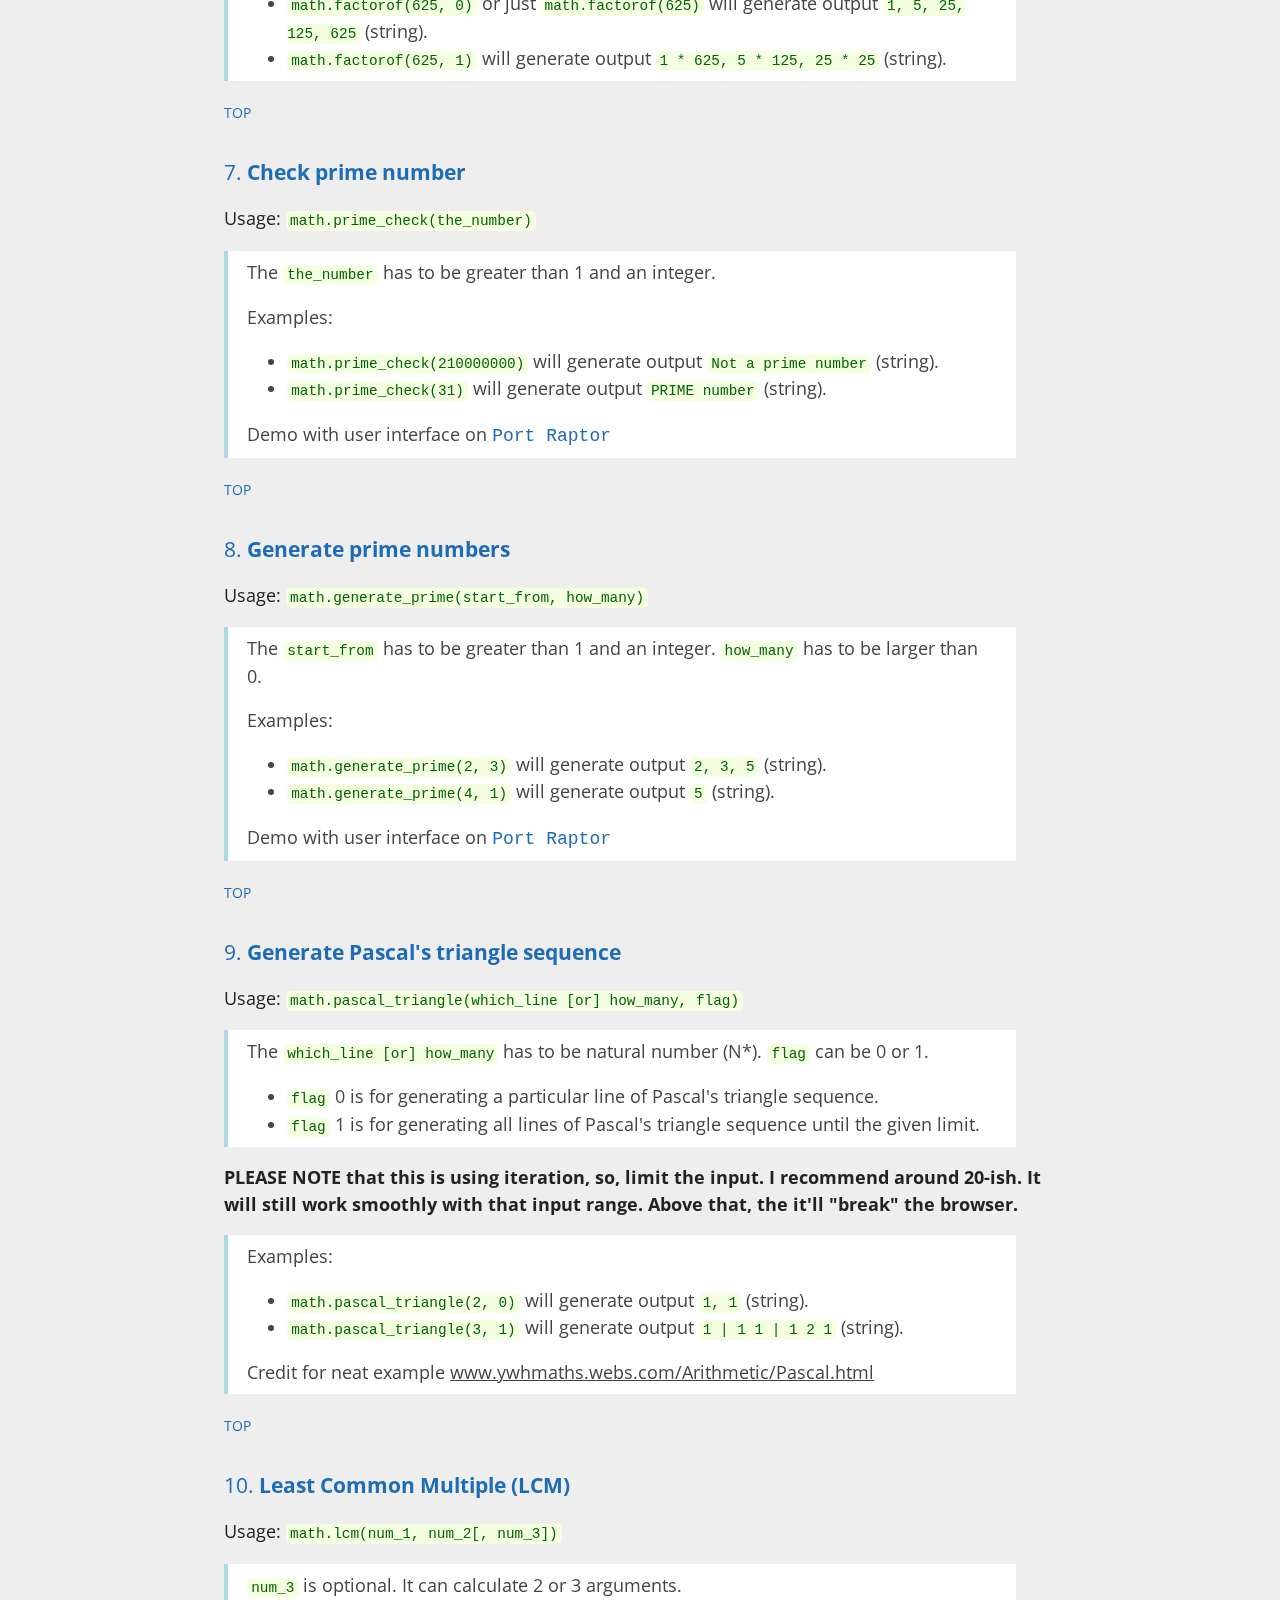
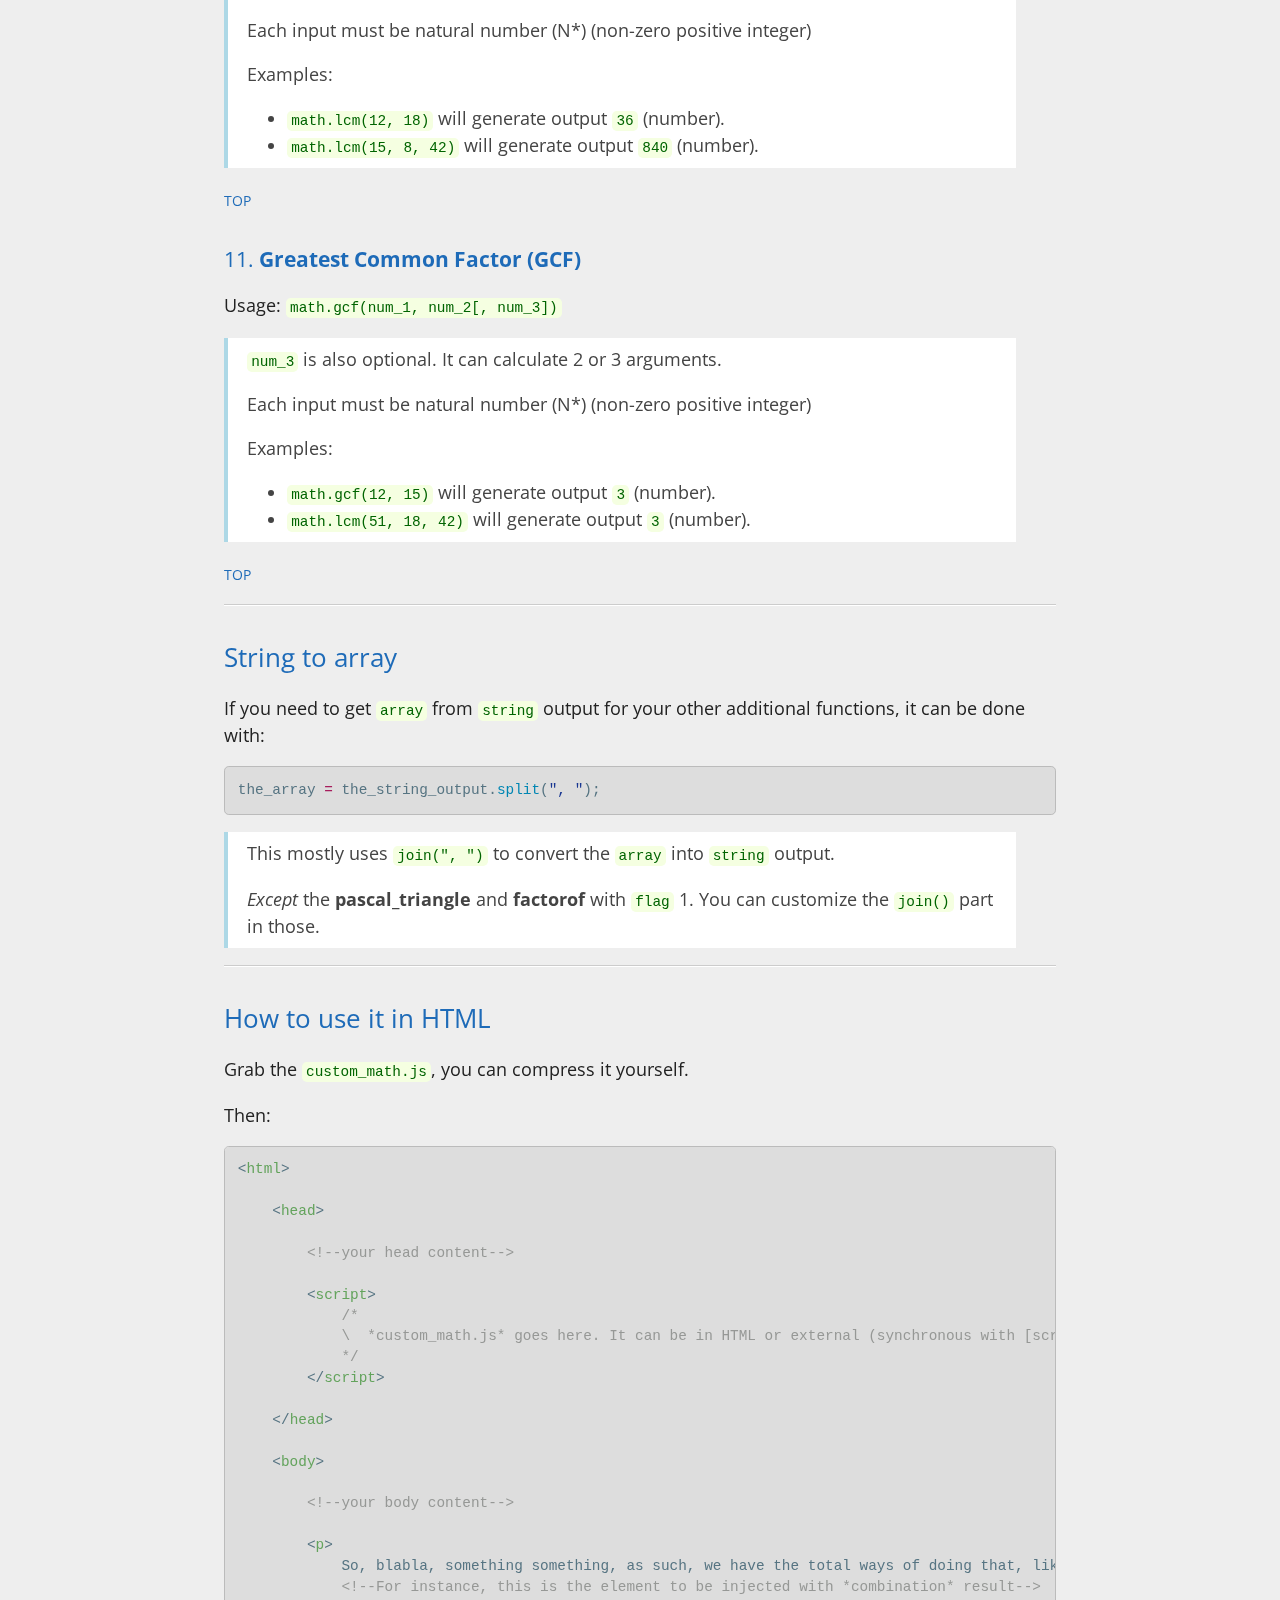
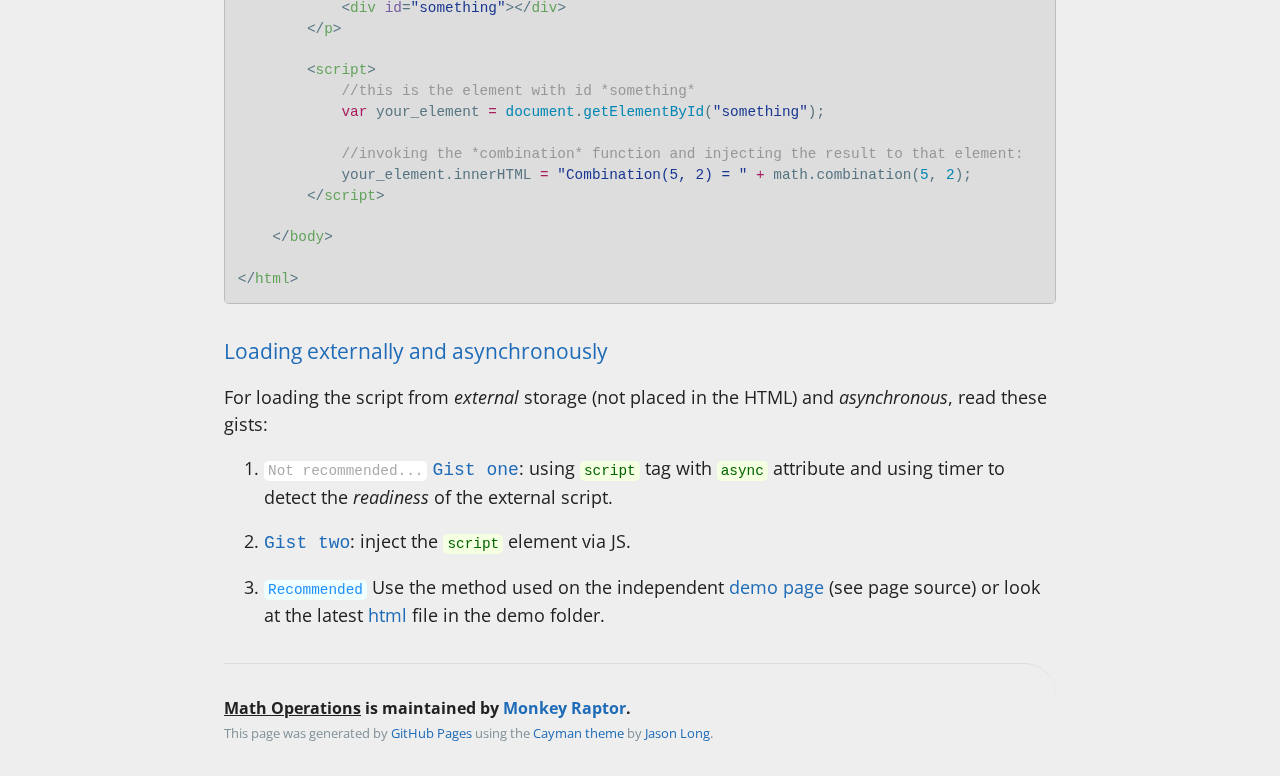
==== commit d9d934da: "Update index.html" ====
--- a/index.html
+++ b/index.html
@@ -295,7 +295,7 @@
                 <p><a target="_blank" title="new window" href="https://gist.github.com/monkeyraptor/339905bc5edc703b9f92"><code>Gist two</code></a>: inject the <code>script</code> element via JS.</p>
             </li>
             <li>
-                <p><code style="background:azure;color:dodgerblue">Recommended</code> Use the method used on the independent <a href="#demo">demo page</a> (see page source).</p>
+                <p><code style="background:azure;color:dodgerblue">Recommended</code> Use the method used on the independent <a href="#demo">demo page</a> (see page source) or look at the latest <a href="https://github.com/monkeyraptor/math_operation/blob/master/demo/custom_math.html" target="_blank" title="new window"><code></code>html</code></a> file in the demo folder.</p>
             </li>
         </ol>
 
--- a/stylesheets/custom.css
+++ b/stylesheets/custom.css
@@ -7,6 +7,6 @@
 .site-footer {border-top-color:#ddd;border-radius:0 2rem 0 0;}
 .site-footer-credits {font-size:0.8rem;}
 .demo_div{display:none;margin:10px 0;}
-.ifrm_embed{height:880px;width:100%;border:0;}
+.ifrm_embed{height:910px;width:100%;border:0;}
 .centerText{text-align:center;}
 .cstm{font-size:2em;width:50%;background-color:#333;}.cstm:hover{background-color:royalblue;}
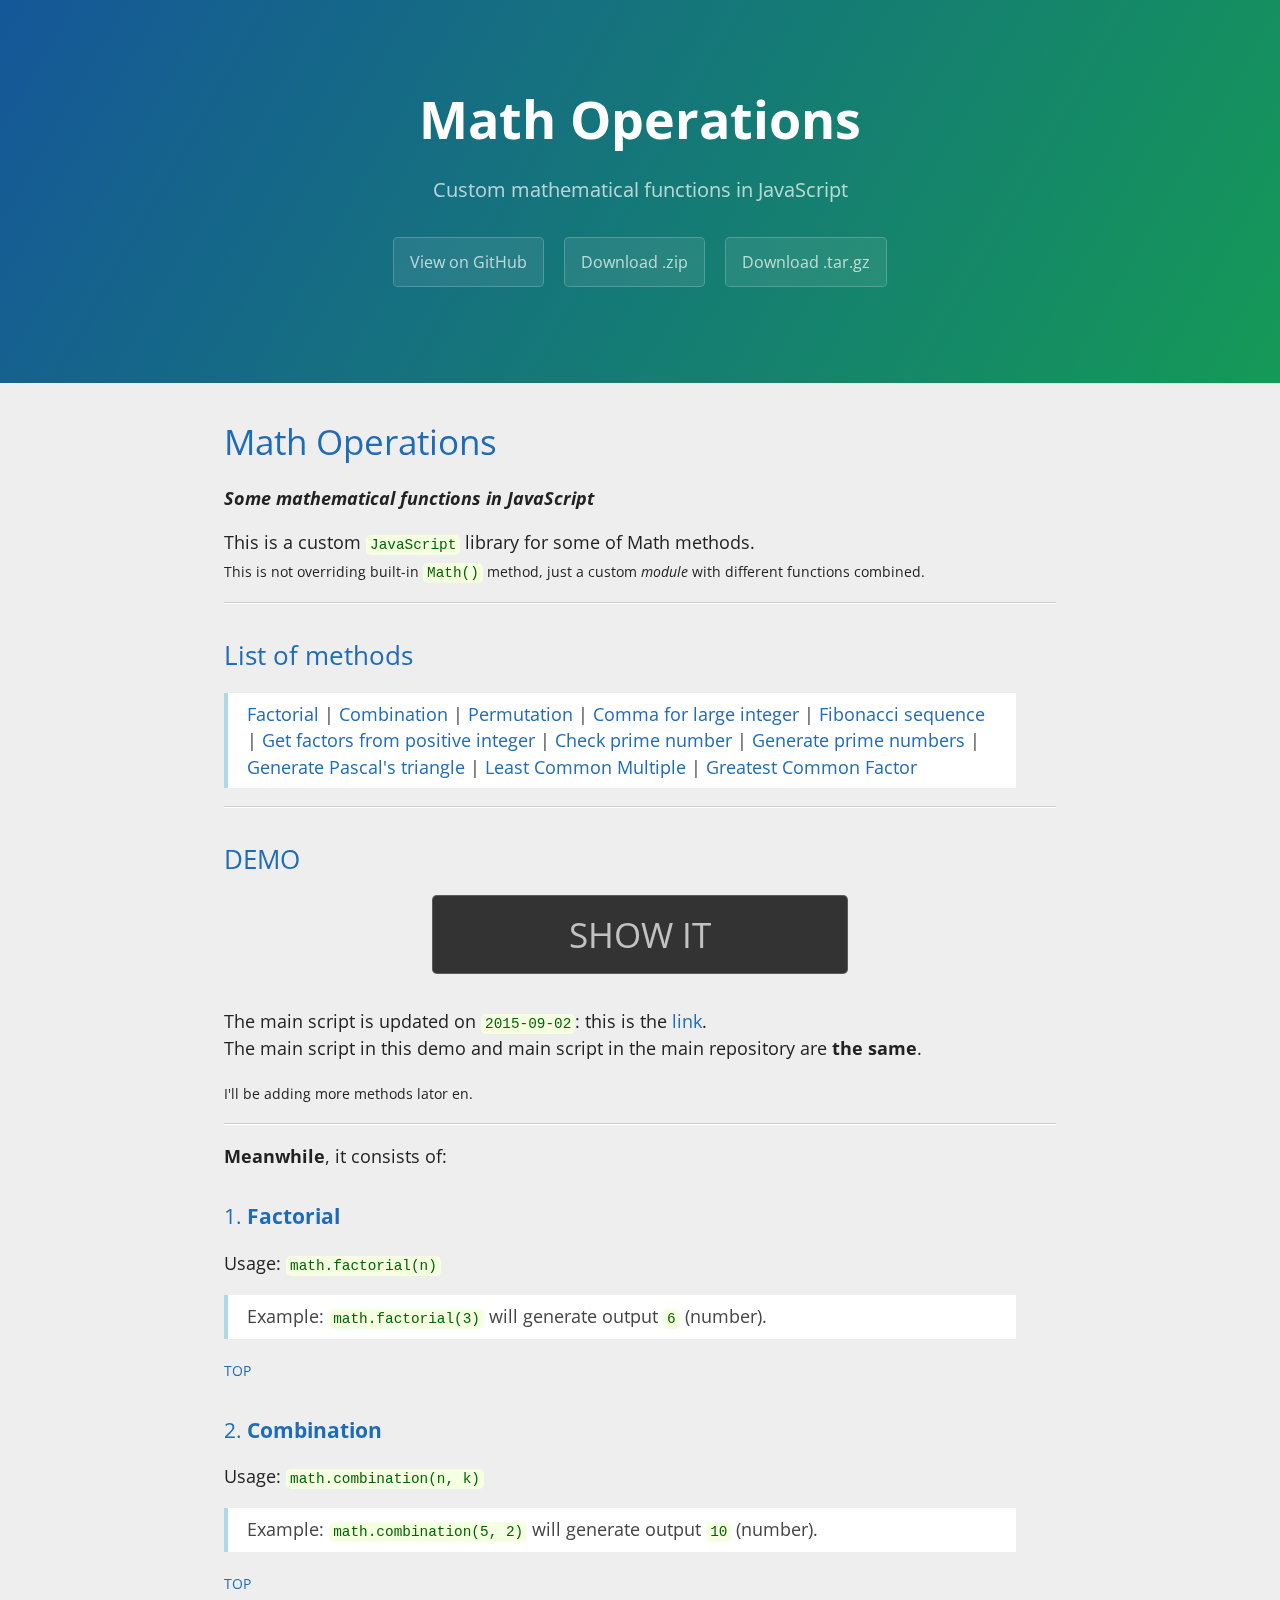
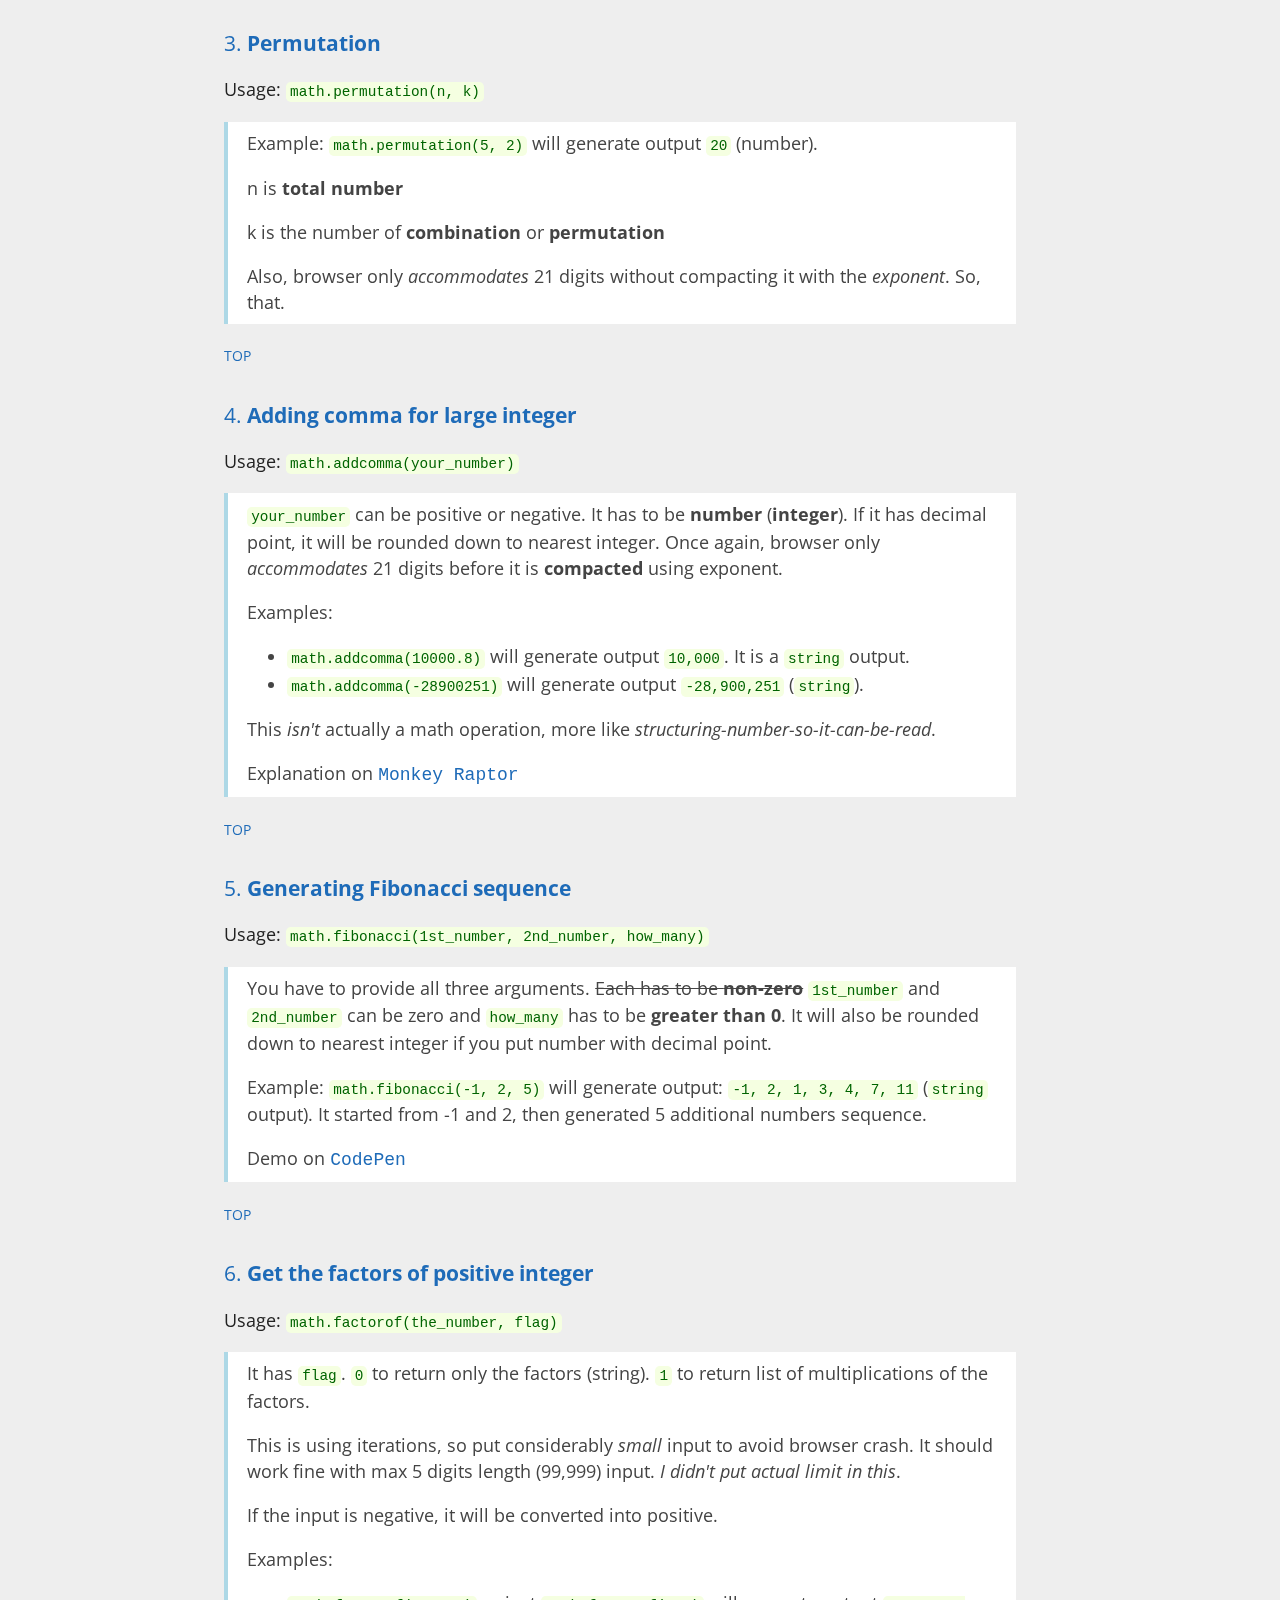
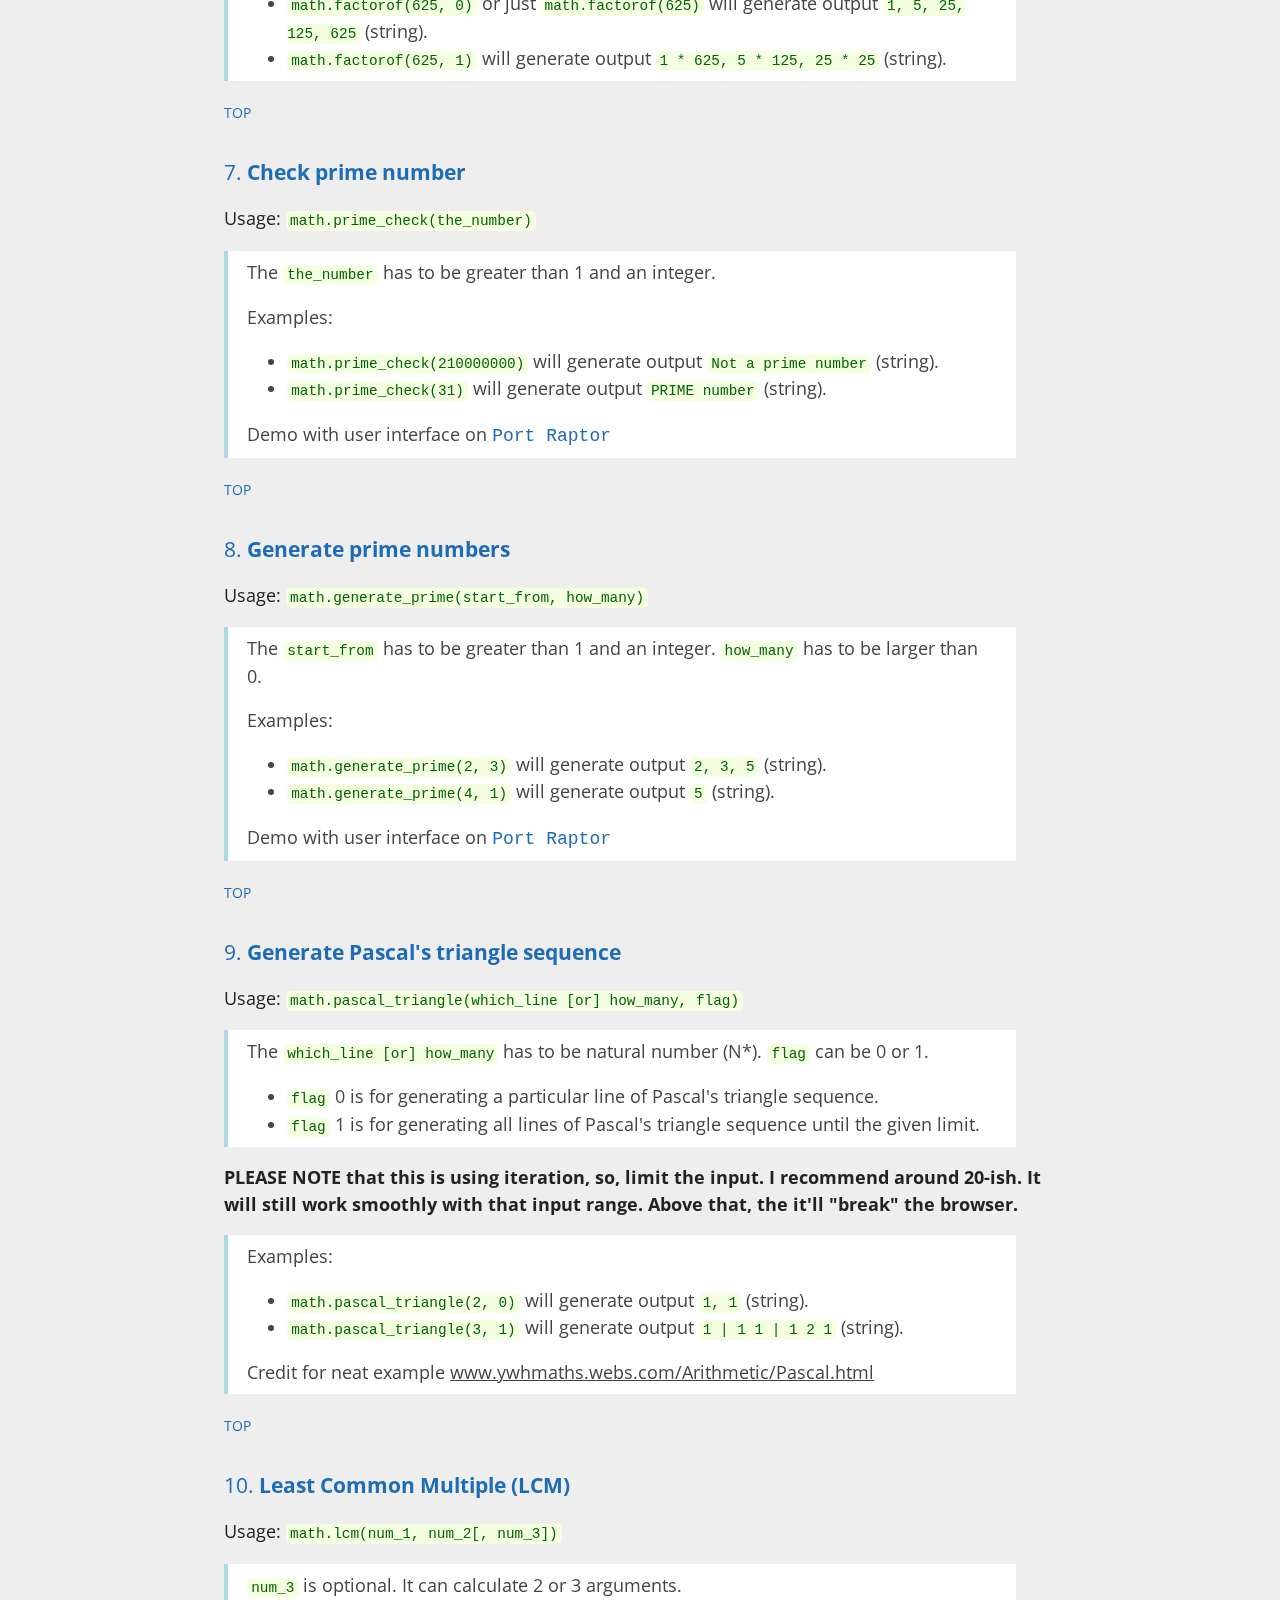
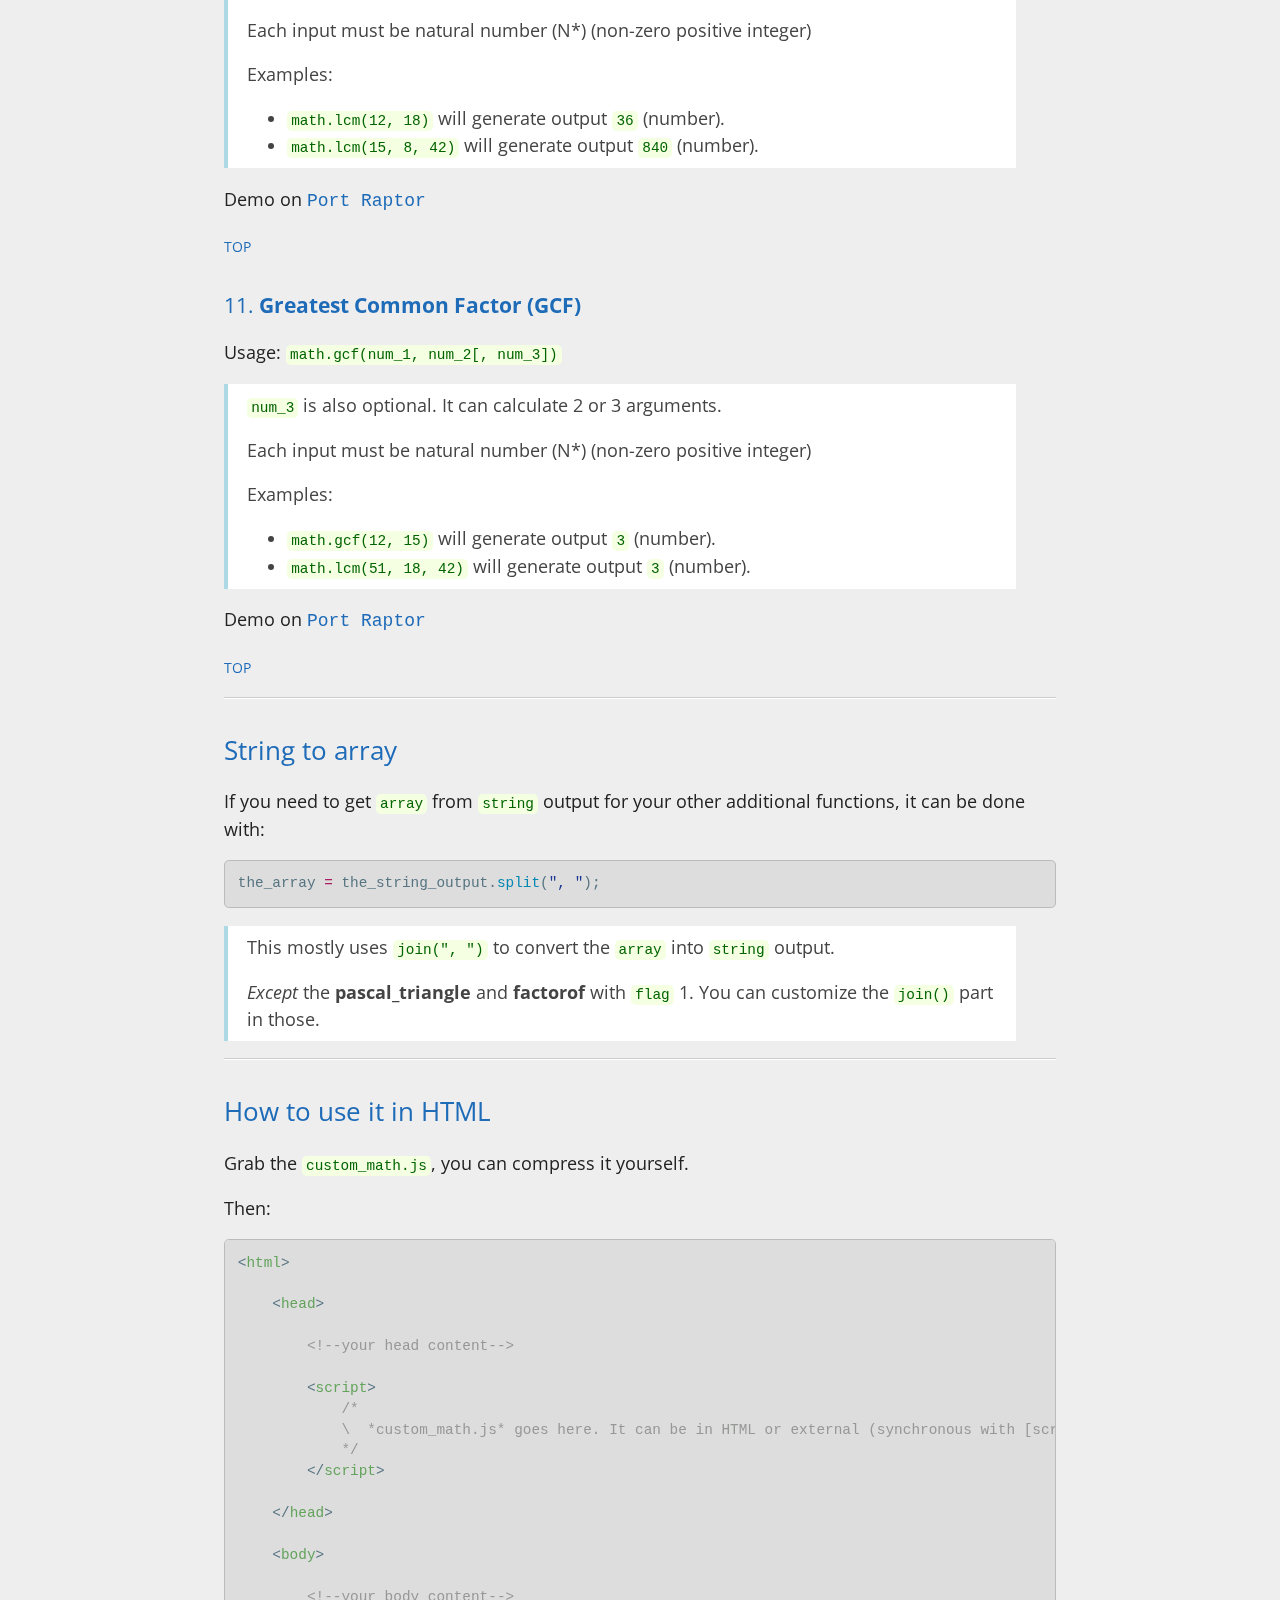
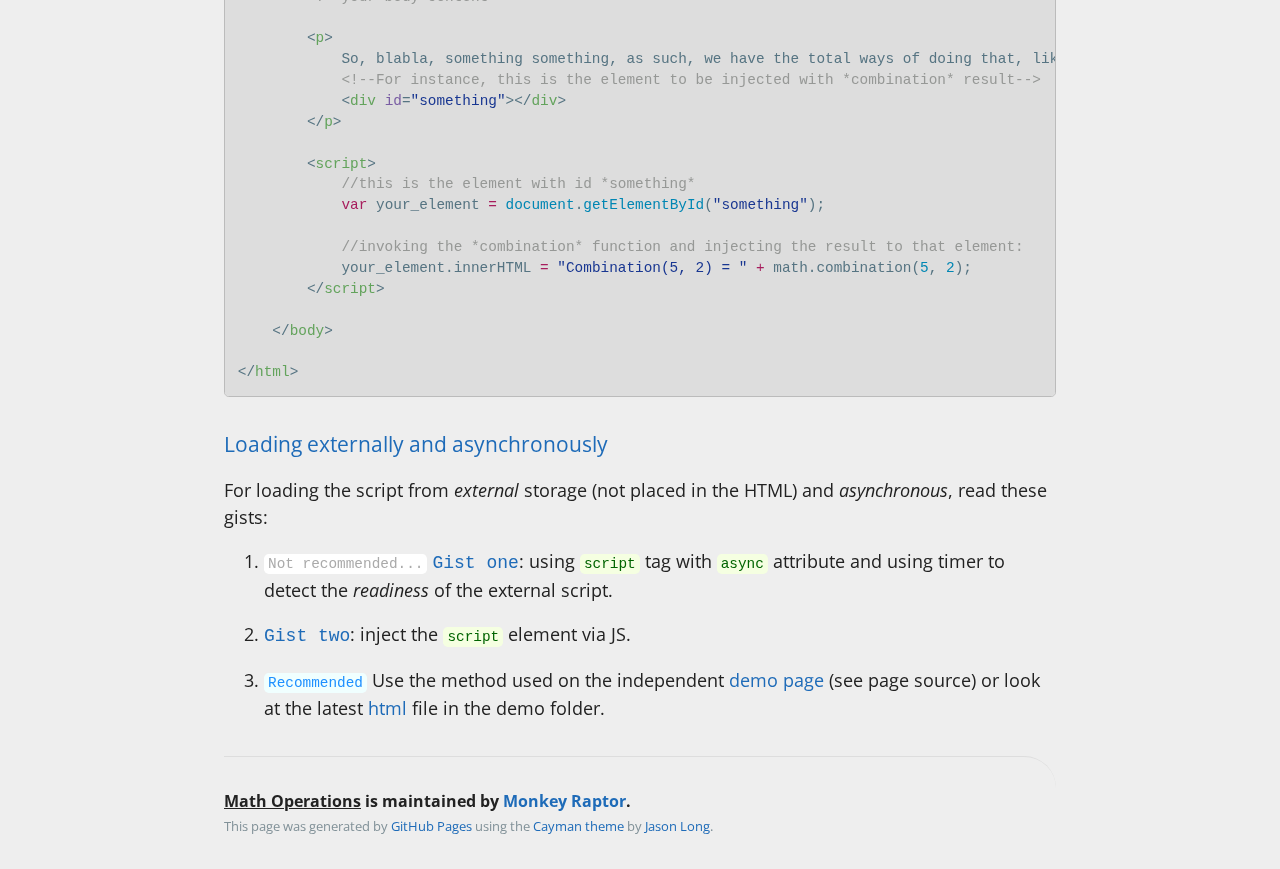
==== commit 913f4baf: "Added demo link for LCM and GCF" ====
--- a/index.html
+++ b/index.html
@@ -214,6 +214,7 @@
                     <code>math.lcm(15, 8, 42)</code> will generate output <code>840</code> (number).</li>
             </ul>
         </blockquote>
+        <p>Demo on <a href="http://portraptor.johanpaul.net/2015/09/gcflcmc-greatest-common-factor-and.html" target="_blank" title="new window"><code>Port Raptor</code></a></p>
         <p><a href="#list-of-methods"><small>TOP</small></a></p>
         
         <!--11-->
@@ -230,6 +231,7 @@
                     <code>math.lcm(51, 18, 42)</code> will generate output <code>3</code> (number).</li>
             </ul>
         </blockquote>
+        <p>Demo on <a href="http://portraptor.johanpaul.net/2015/09/gcflcmc-greatest-common-factor-and.html" target="_blank" title="new window"><code>Port Raptor</code></a></p>
         <p><a href="#list-of-methods"><small>TOP</small></a></p>
         
         <hr>
--- a/stylesheets/custom.css
+++ b/stylesheets/custom.css
@@ -7,6 +7,6 @@
 .site-footer {border-top-color:#ddd;border-radius:0 2rem 0 0;}
 .site-footer-credits {font-size:0.8rem;}
 .demo_div{display:none;margin:10px 0;}
-.ifrm_embed{height:910px;width:100%;border:0;}
+.ifrm_embed{height:920px;width:100%;border:0;}
 .centerText{text-align:center;}
 .cstm{font-size:2em;width:50%;background-color:#333;}.cstm:hover{background-color:royalblue;}
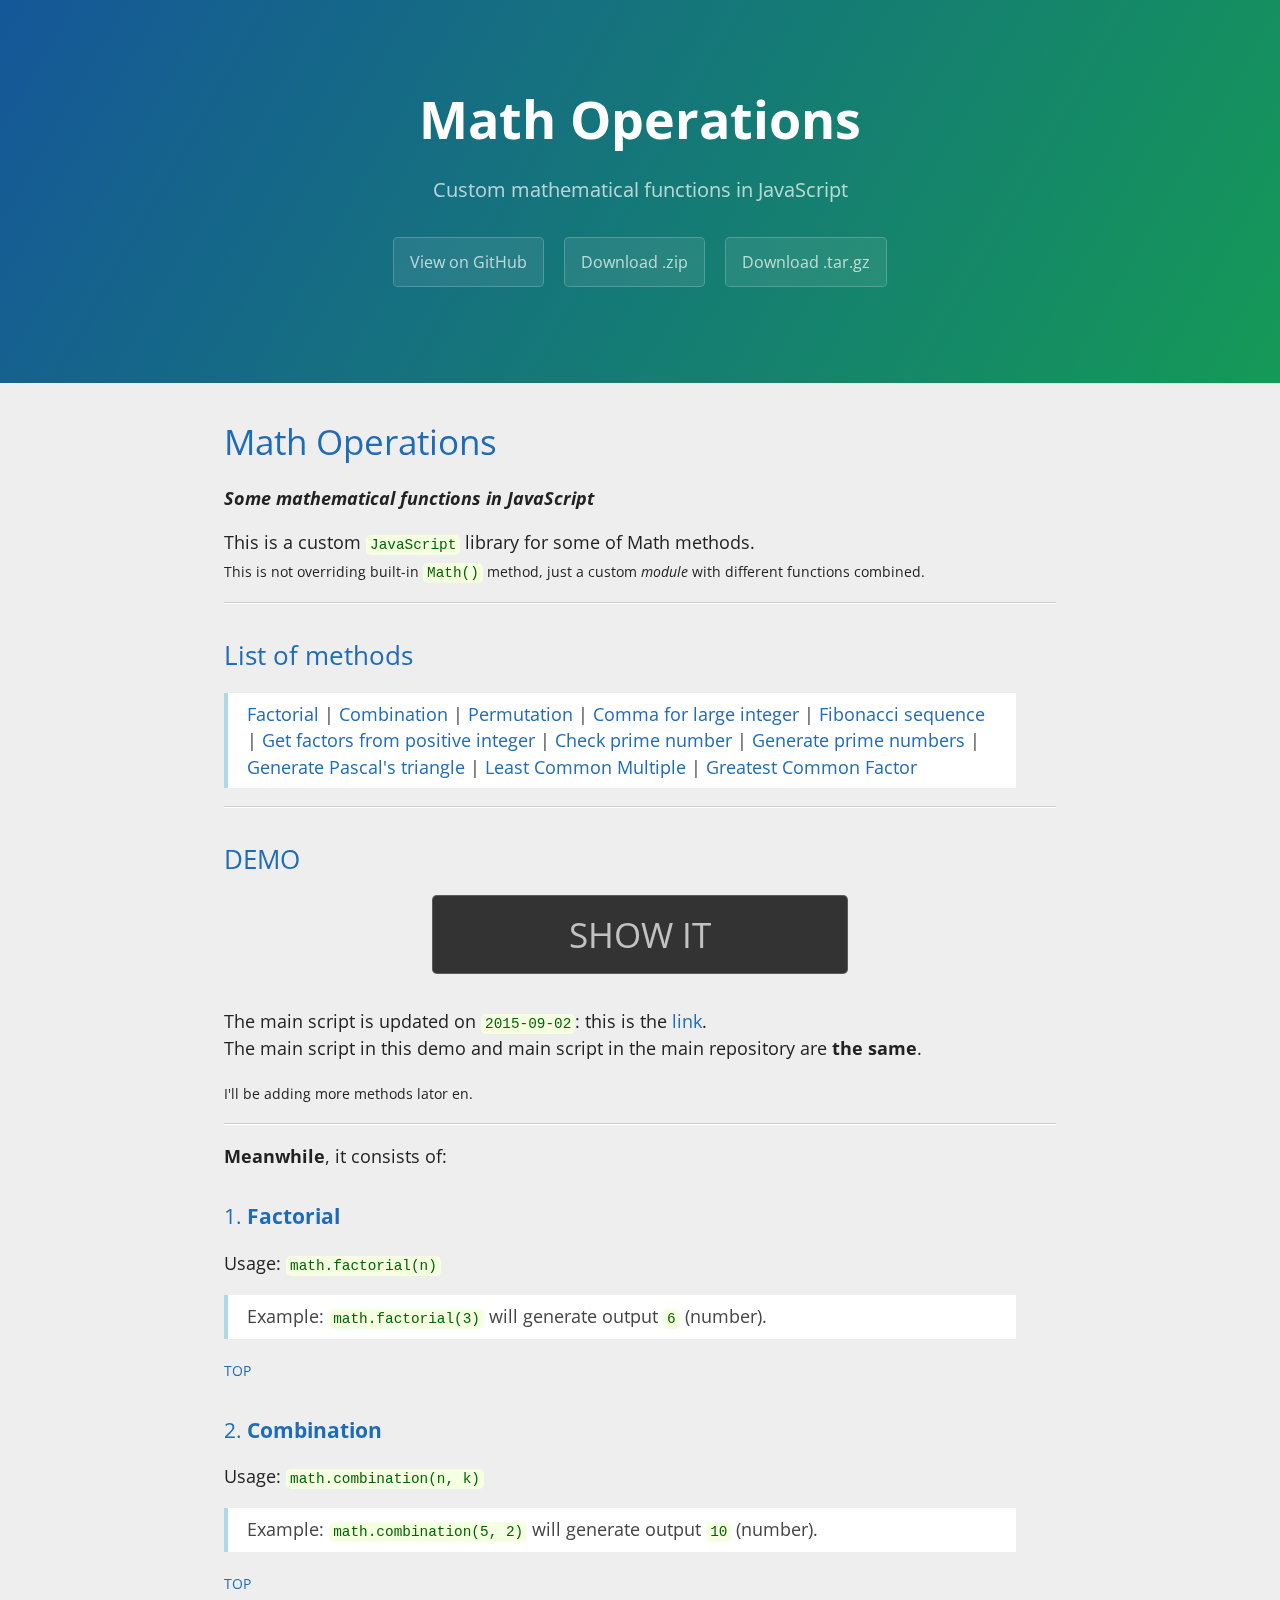
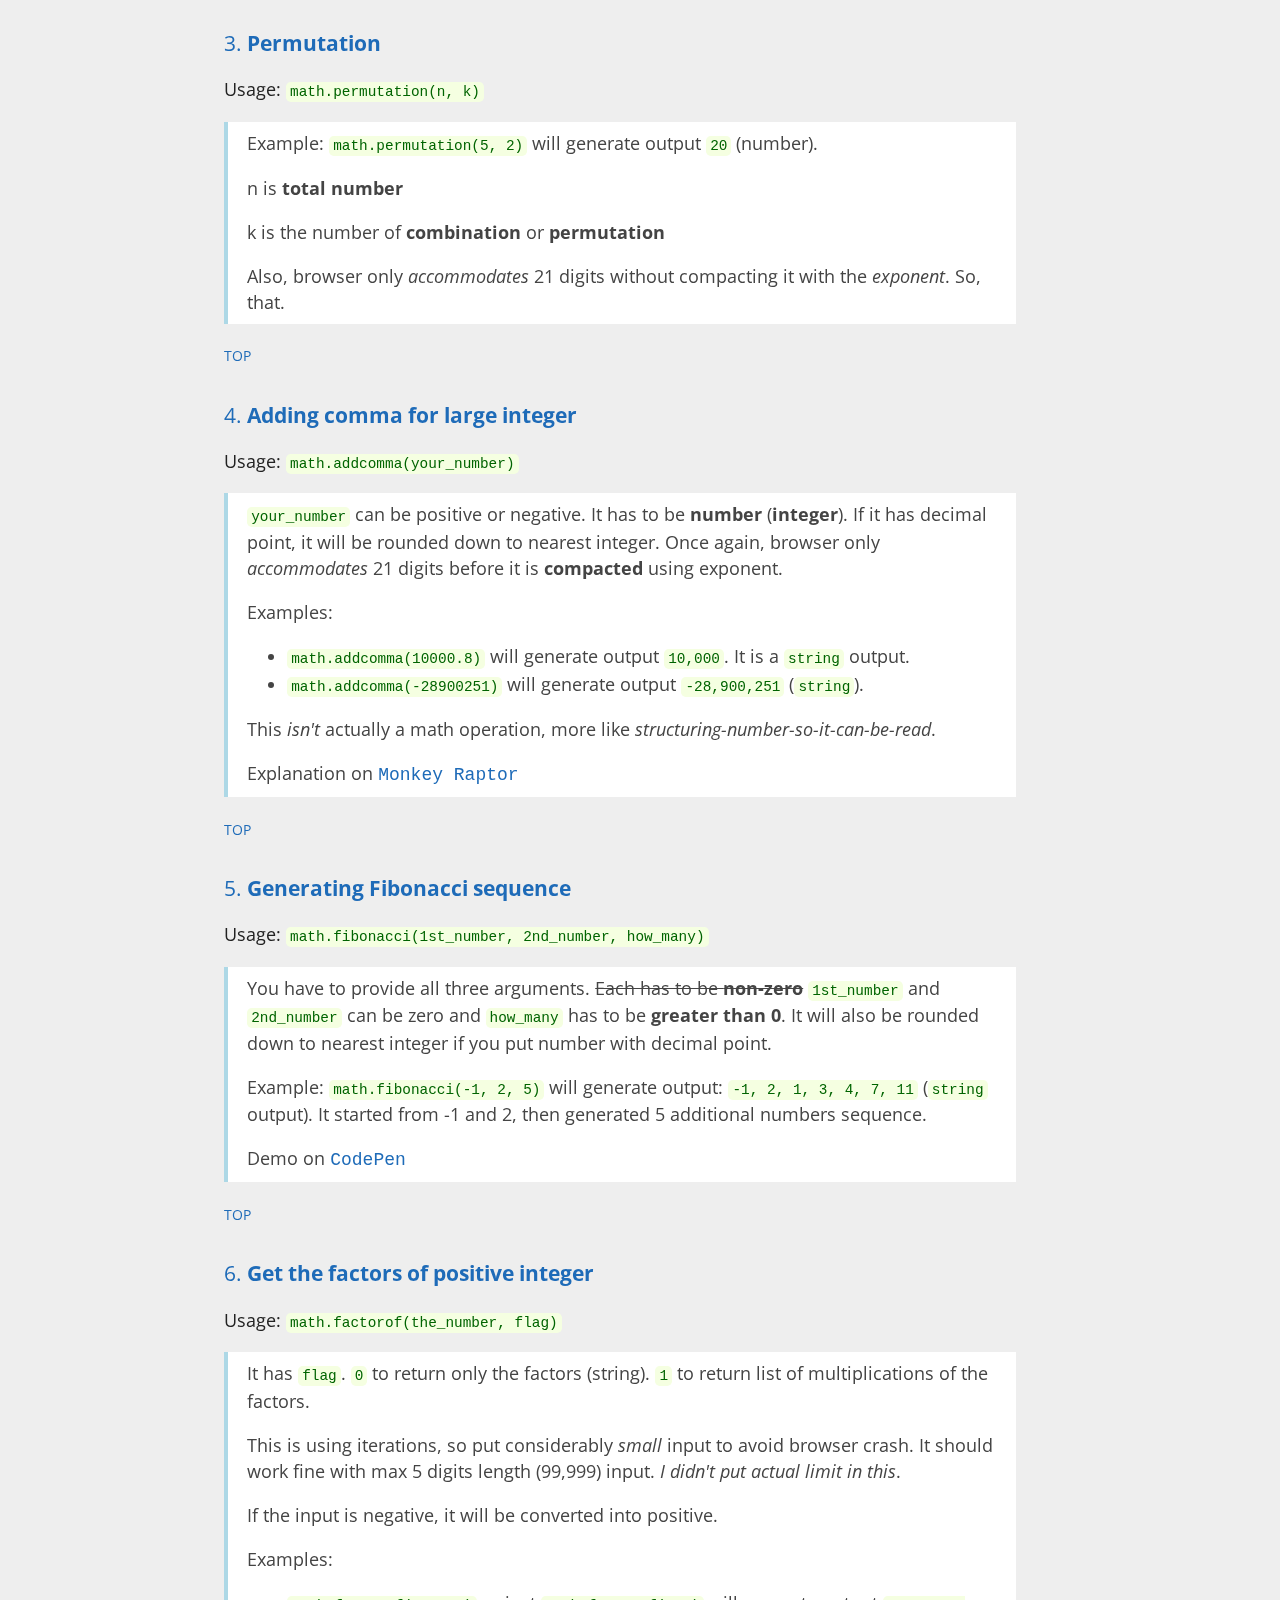
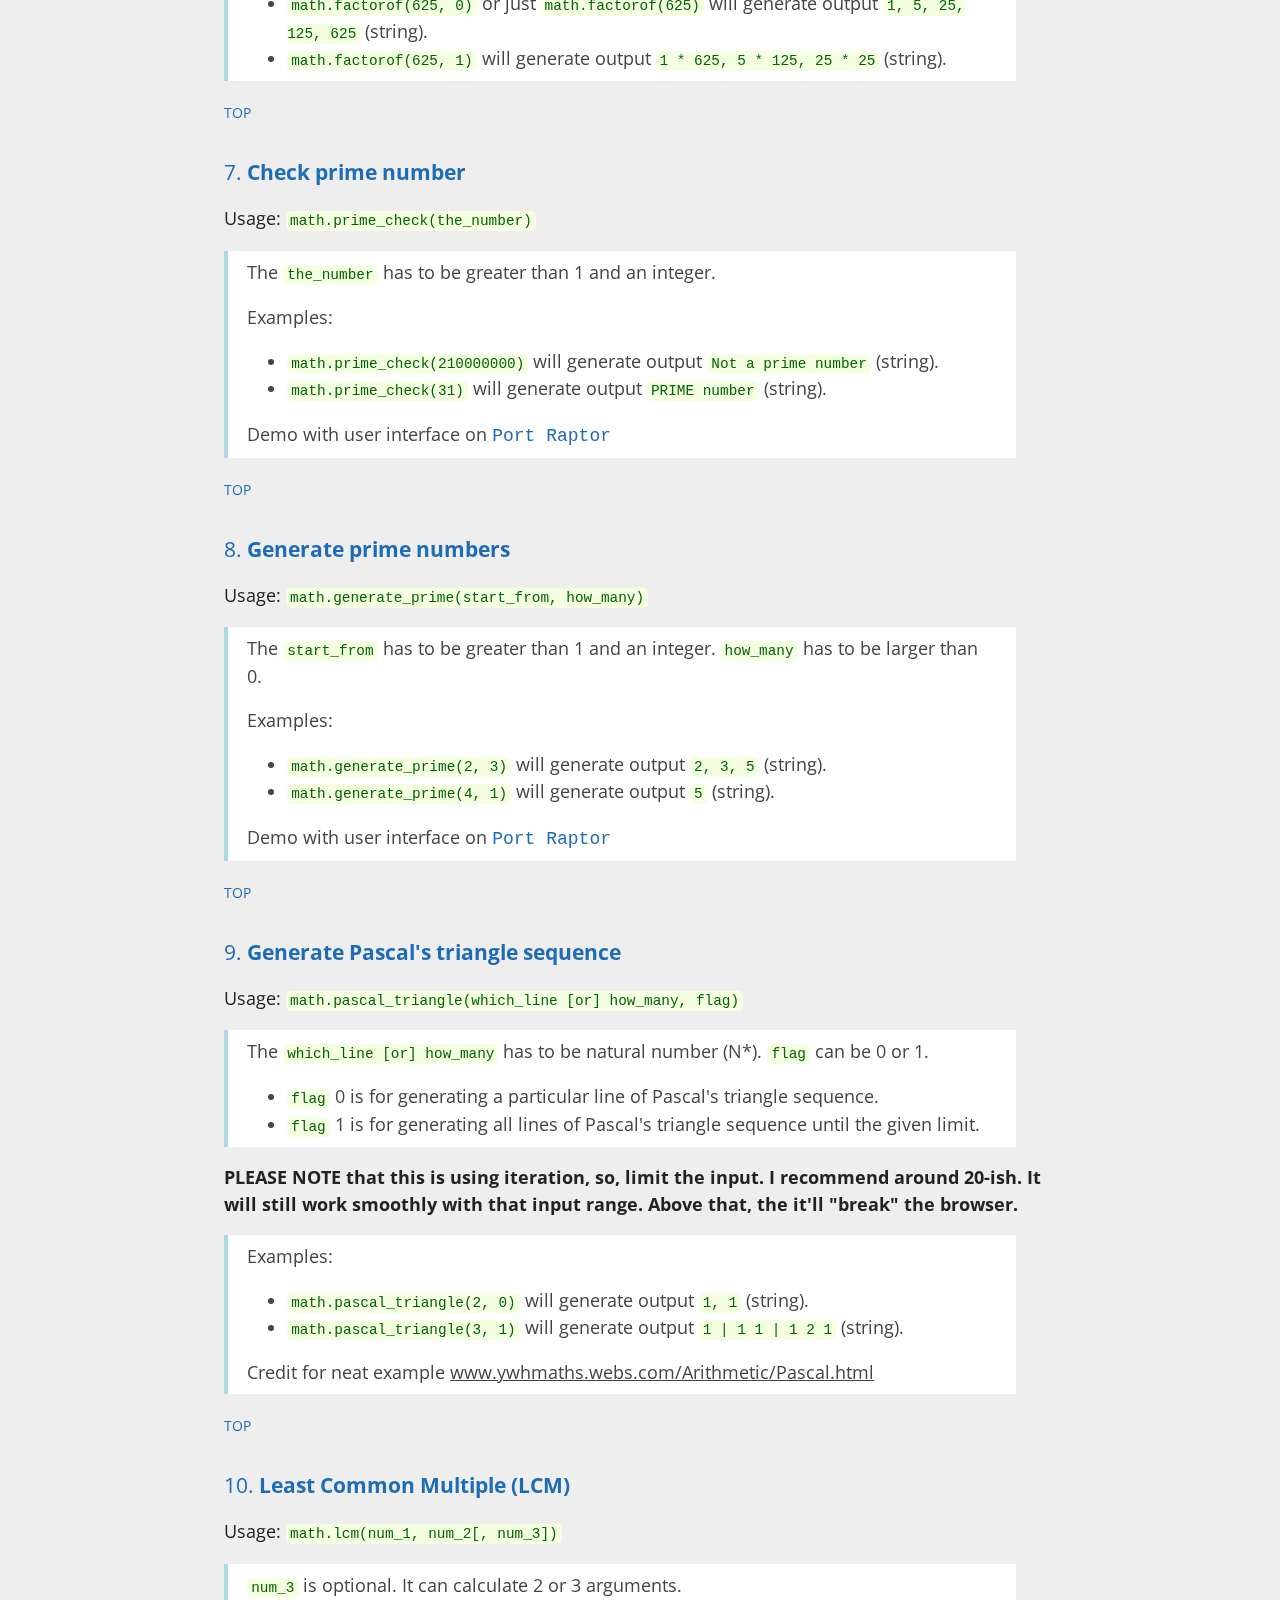
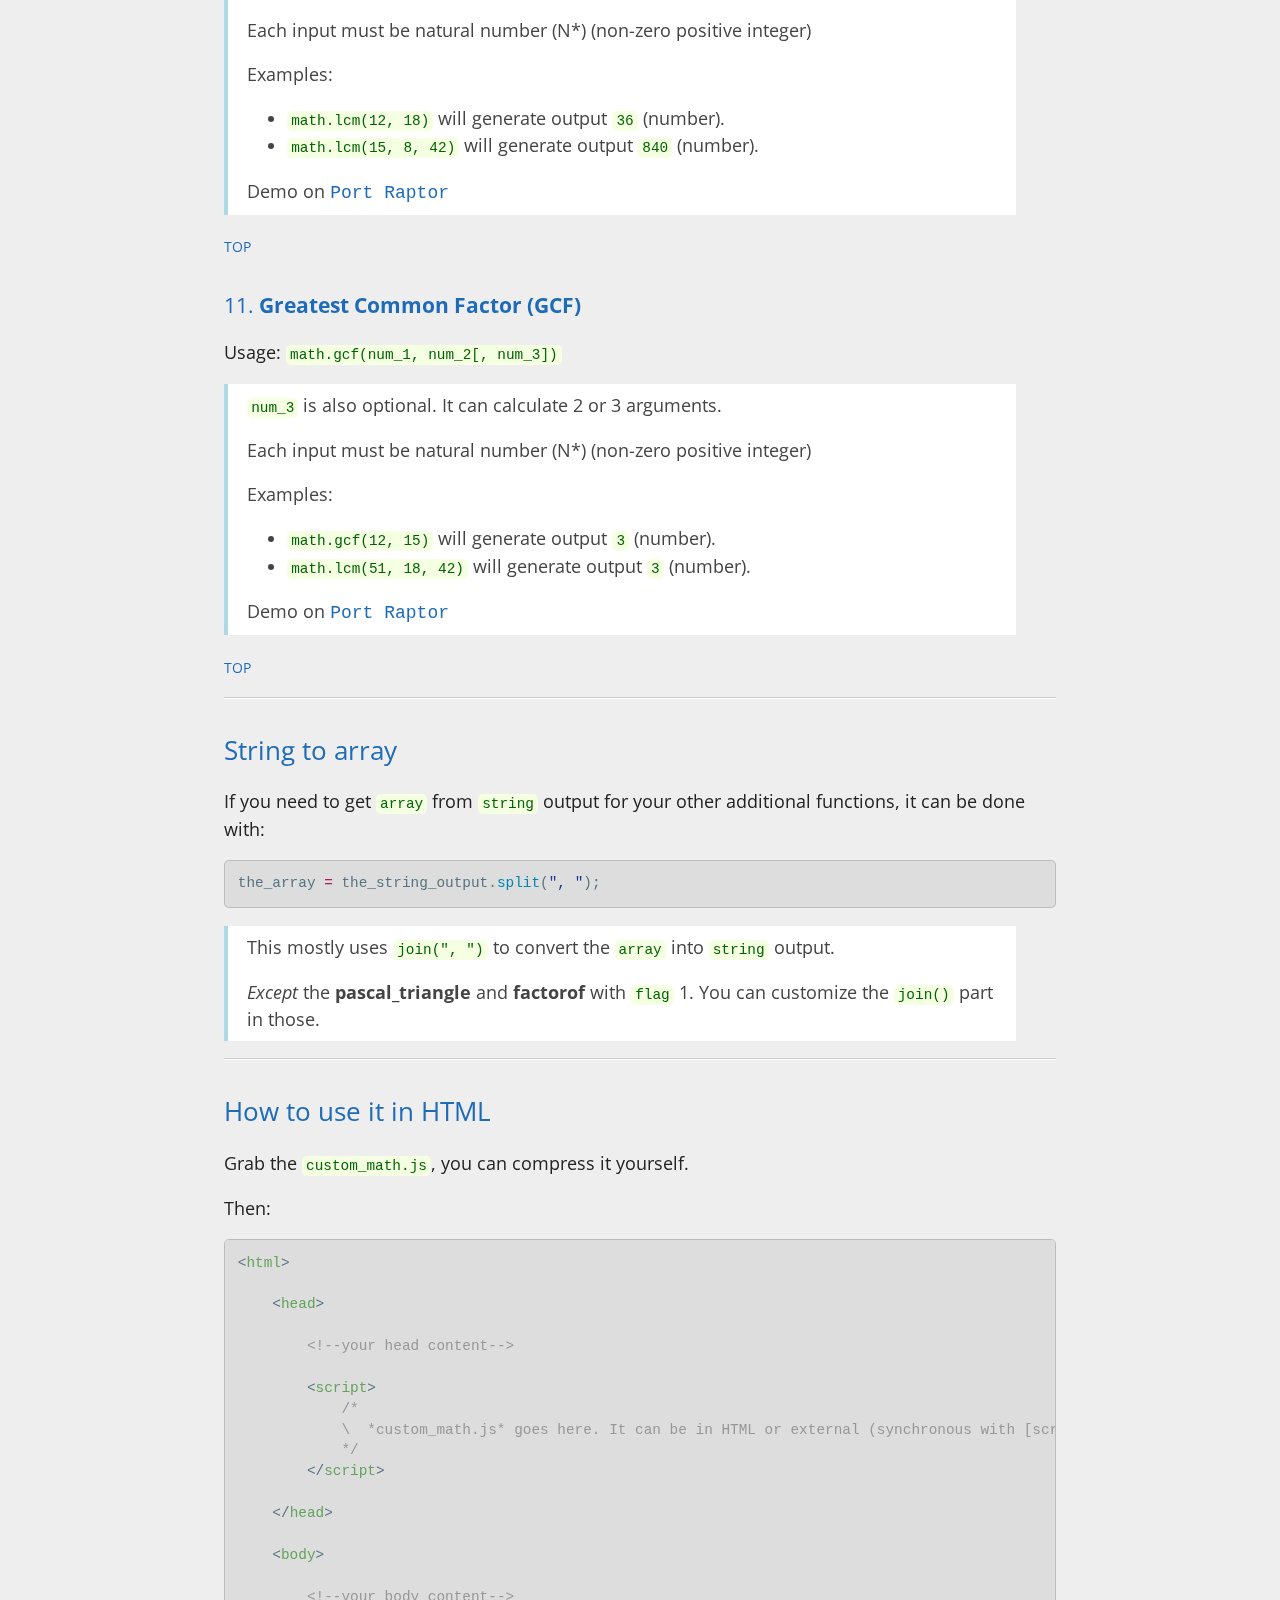
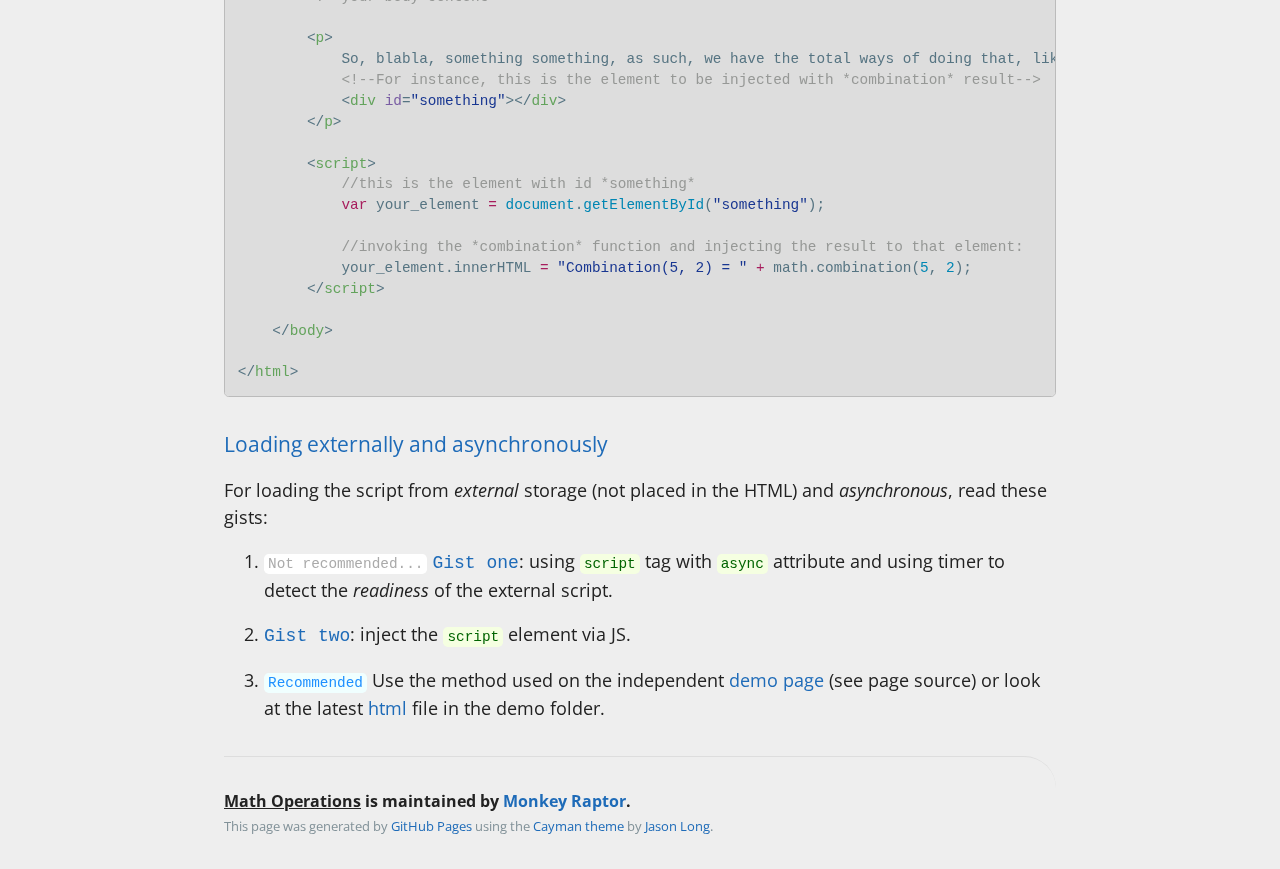
==== commit 33943a07: "Update index.html" ====
--- a/index.html
+++ b/index.html
@@ -213,8 +213,8 @@
                 <li>
                     <code>math.lcm(15, 8, 42)</code> will generate output <code>840</code> (number).</li>
             </ul>
-        </blockquote>
-        <p>Demo on <a href="http://portraptor.johanpaul.net/2015/09/gcflcmc-greatest-common-factor-and.html" target="_blank" title="new window"><code>Port Raptor</code></a></p>
+            <p>Demo on <a href="http://portraptor.johanpaul.net/2015/09/gcflcmc-greatest-common-factor-and.html" target="_blank" title="new window"><code>Port Raptor</code></a></p>
+        </blockquote>
         <p><a href="#list-of-methods"><small>TOP</small></a></p>
         
         <!--11-->
@@ -230,8 +230,8 @@
                 <li>
                     <code>math.lcm(51, 18, 42)</code> will generate output <code>3</code> (number).</li>
             </ul>
-        </blockquote>
-        <p>Demo on <a href="http://portraptor.johanpaul.net/2015/09/gcflcmc-greatest-common-factor-and.html" target="_blank" title="new window"><code>Port Raptor</code></a></p>
+            <p>Demo on <a href="http://portraptor.johanpaul.net/2015/09/gcflcmc-greatest-common-factor-and.html" target="_blank" title="new window"><code>Port Raptor</code></a></p>
+        </blockquote>
         <p><a href="#list-of-methods"><small>TOP</small></a></p>
         
         <hr>
